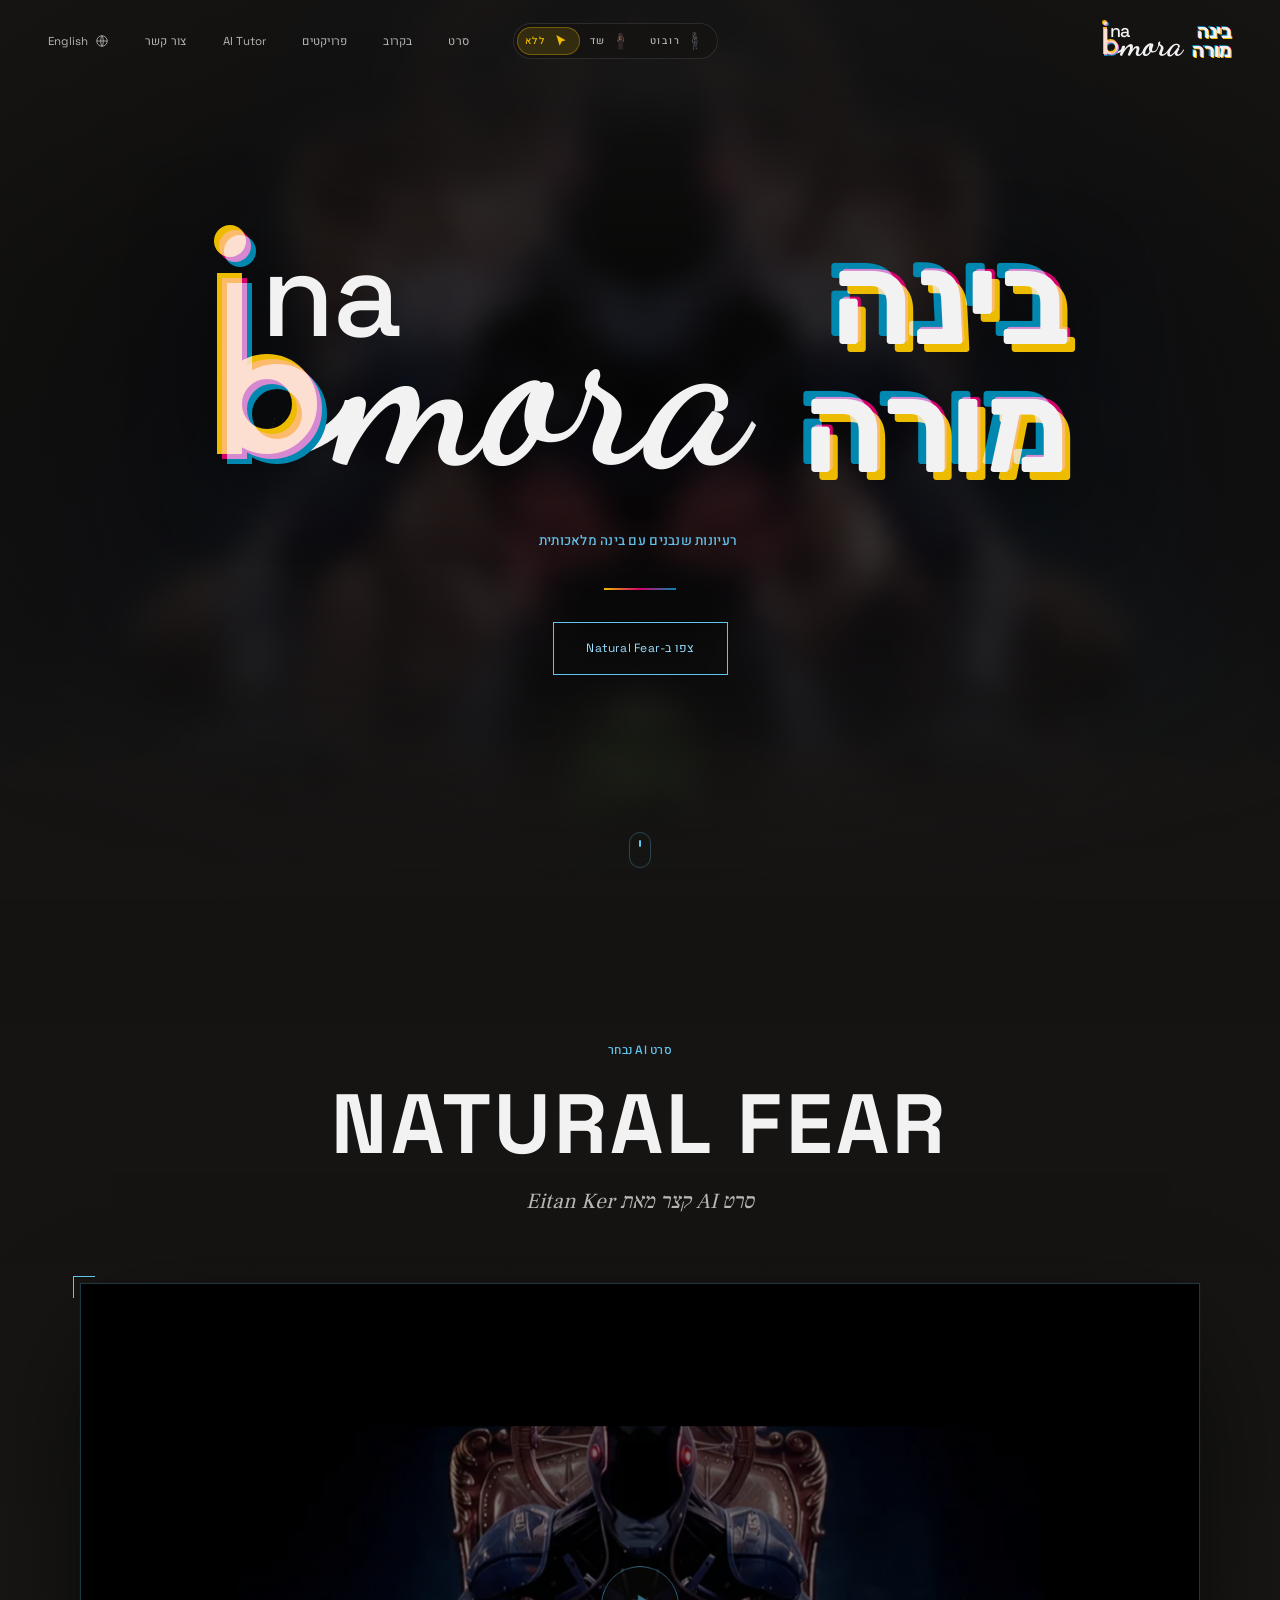
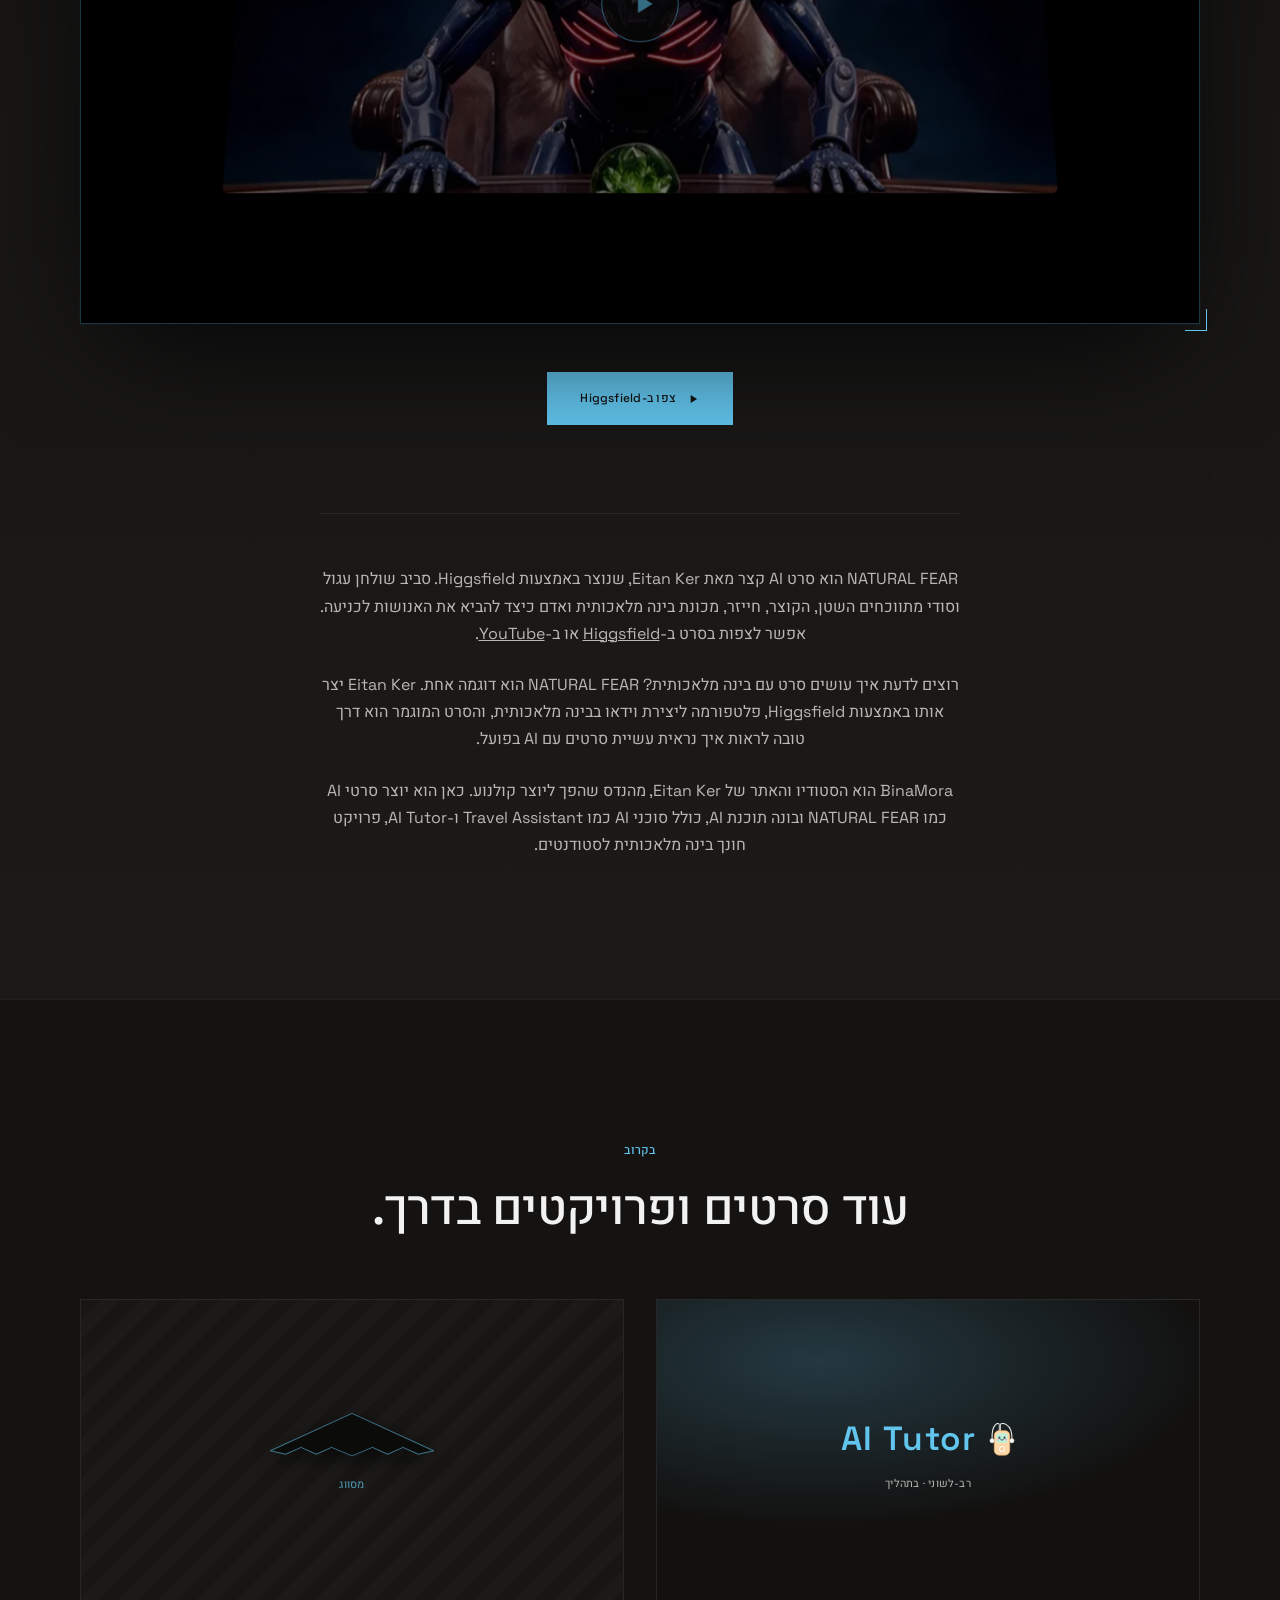
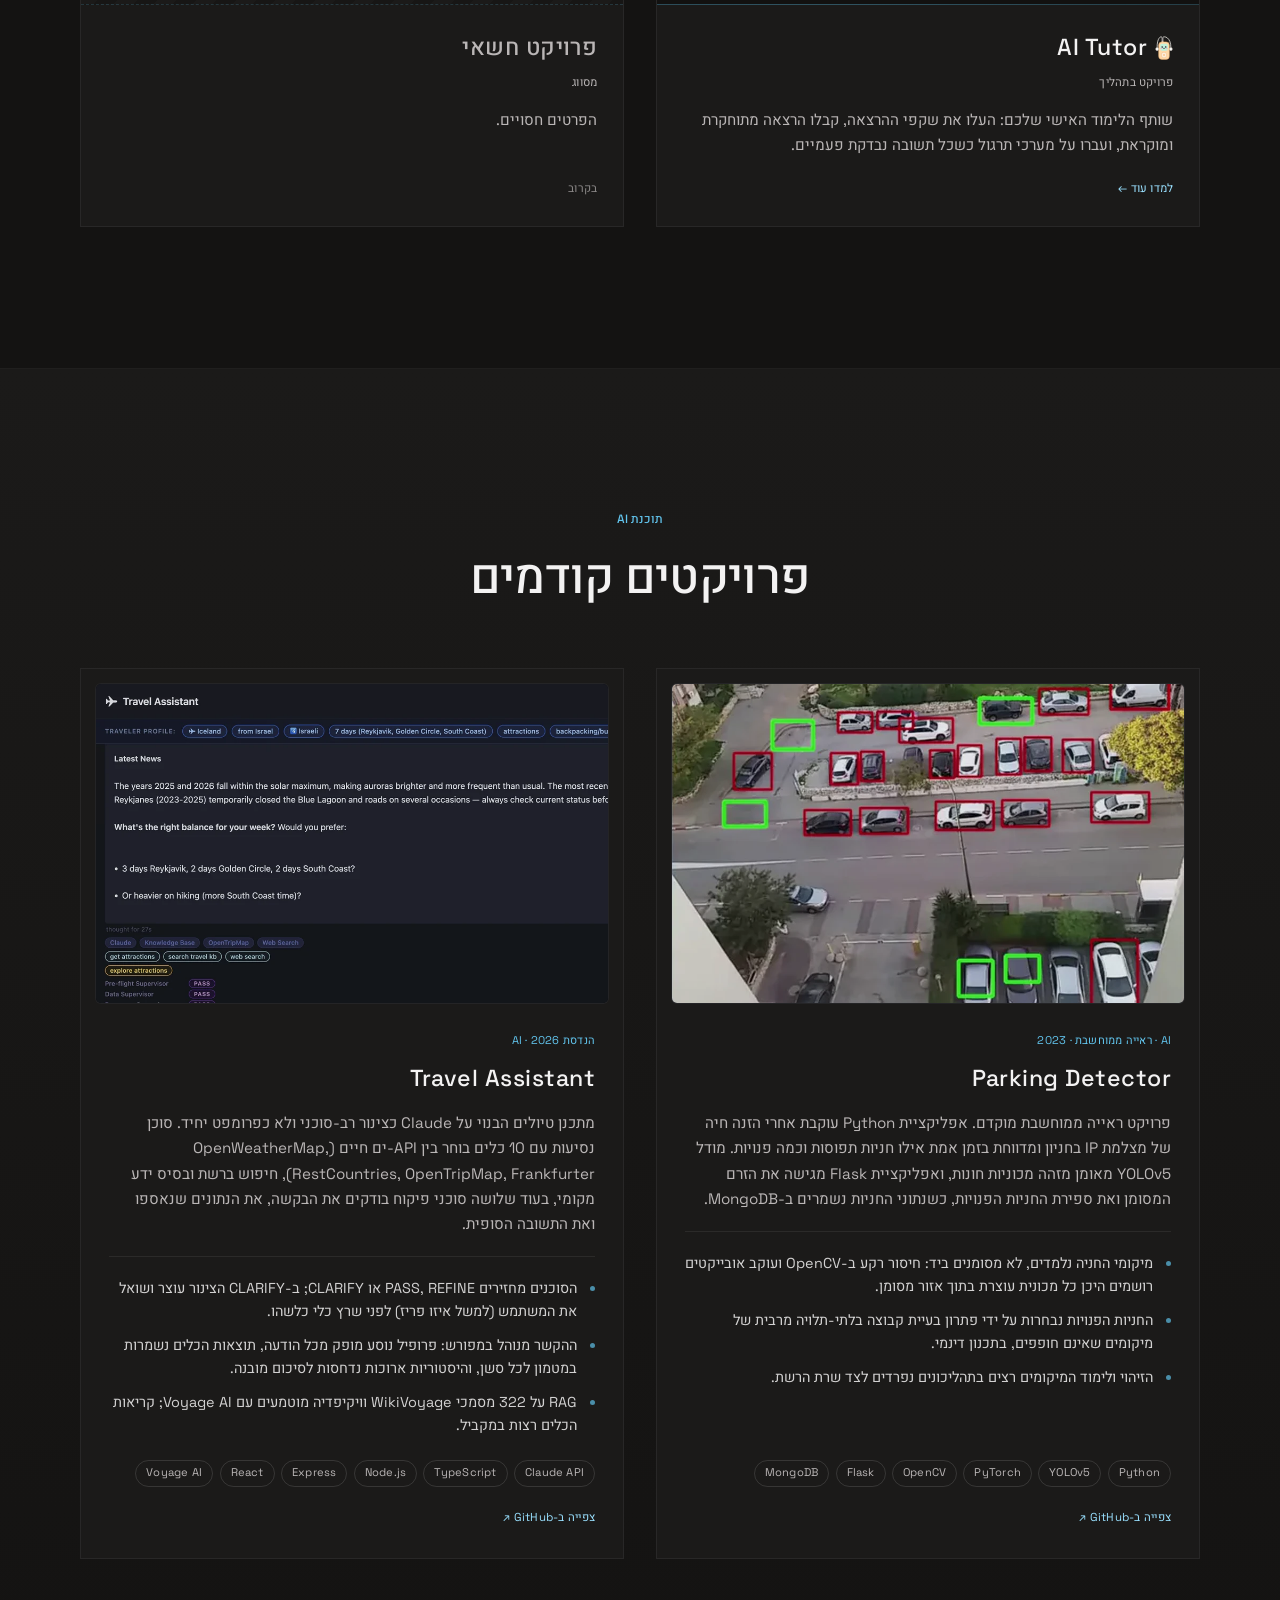
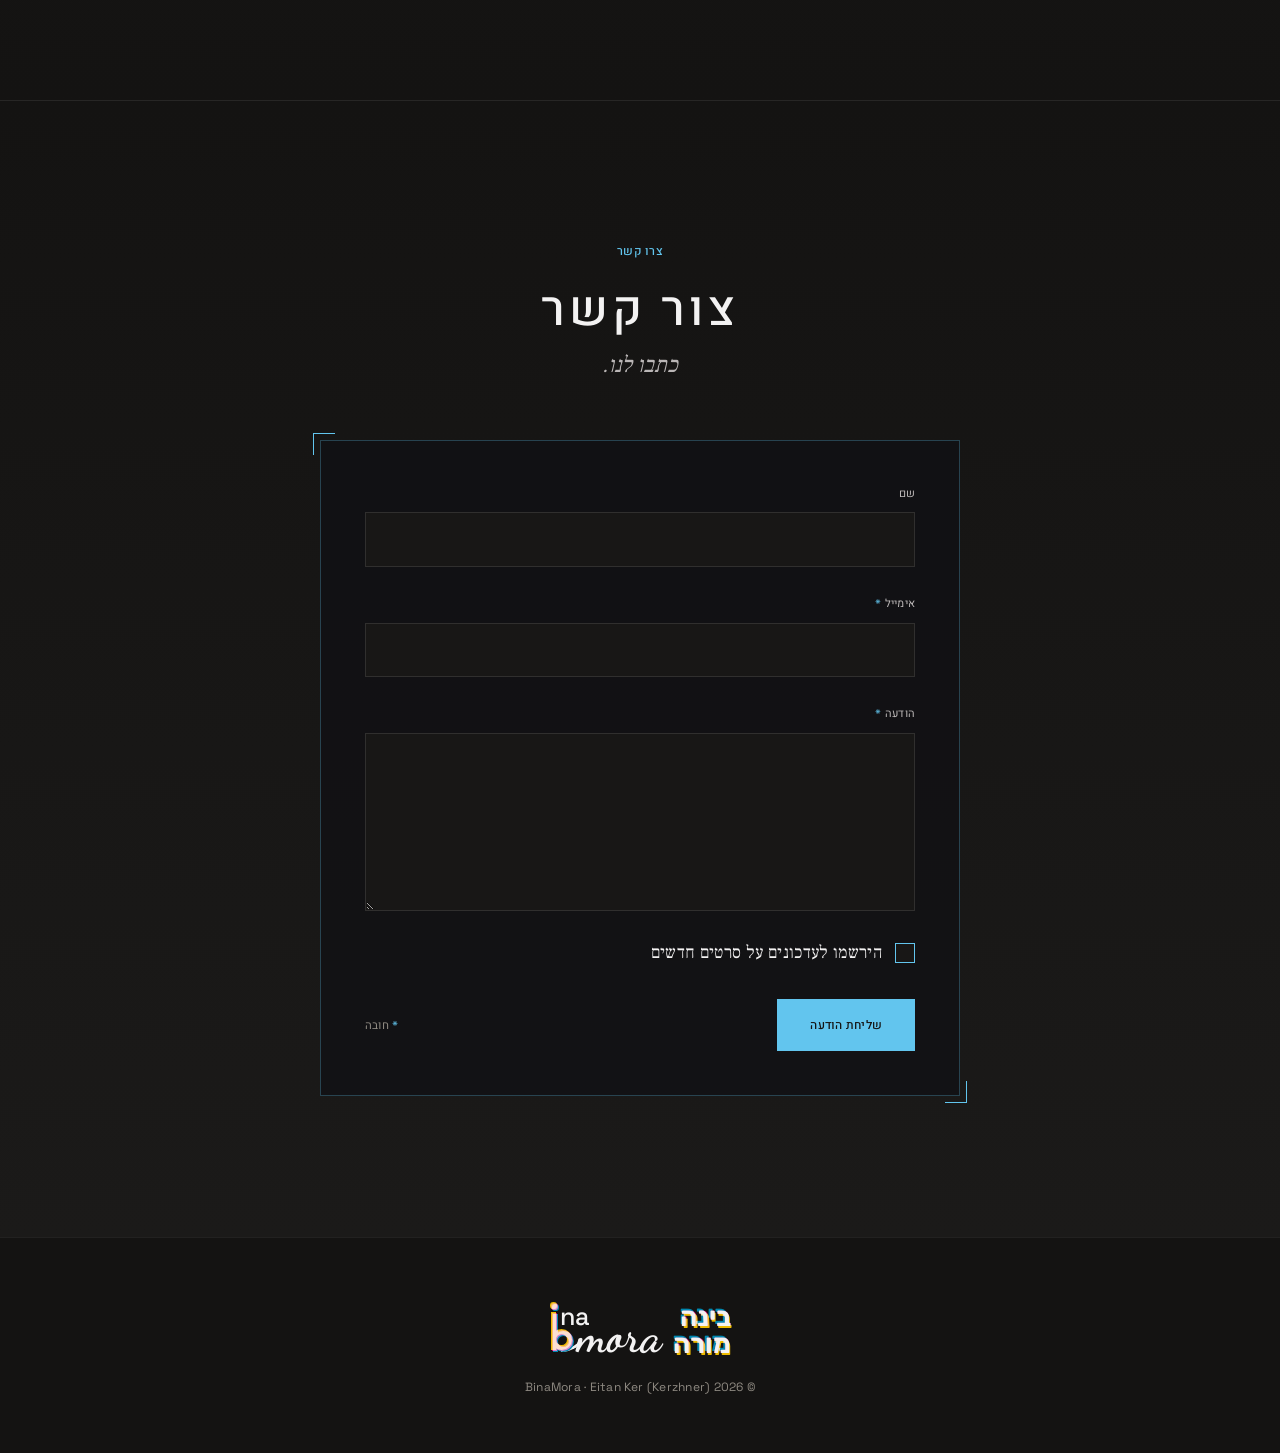
==== he/index.html @ e1a24198 "Replace background robot model (new GLB + poster), bump cache-bust" ====
<!DOCTYPE html>
<html lang="he" dir="rtl">
<head>
  <meta charset="utf-8">
  <meta name="viewport" content="width=device-width, initial-scale=1">
  <title>BinaMora | רעיונות שנבנים עם בינה מלאכותית</title>
  <meta name="description" content="BinaMora מאת Eitan Ker: סרטי בינה מלאכותית ותוכנה. צפו ב-NATURAL FEAR, סרט AI קצר, וגלו את AI Tutor ופרויקטים נוספים.">
  <meta name="author" content="Eitan Ker">
  <meta name="theme-color" content="#141312">
  <link rel="canonical" href="https://binamora.com/he/">
  <link rel="alternate" hreflang="en" href="https://binamora.com/">
  <link rel="alternate" hreflang="he" href="https://binamora.com/he/">
  <link rel="alternate" hreflang="x-default" href="https://binamora.com/">
  <link rel="icon" href="/favicon.ico" sizes="48x48">
  <link rel="icon" type="image/png" sizes="48x48" href="/assets/icons/favicon-48.png">
  <link rel="icon" type="image/png" sizes="96x96" href="/assets/icons/favicon-96.png">
  <link rel="icon" type="image/png" sizes="192x192" href="/assets/icons/favicon-192.png">
  <link rel="icon" type="image/svg+xml" href="/favicon.svg">
  <link rel="apple-touch-icon" sizes="180x180" href="/apple-touch-icon.png">

  <!-- Open Graph / social -->
  <meta property="og:type" content="website">
  <meta property="og:site_name" content="BinaMora">
  <meta property="og:title" content="BinaMora | רעיונות שנבנים עם בינה מלאכותית">
  <meta property="og:description" content="BinaMora מאת Eitan Ker: סרטי בינה מלאכותית ותוכנה. צפו ב-NATURAL FEAR, סרט AI קצר, וגלו את AI Tutor ופרויקטים נוספים.">
  <meta property="og:url" content="https://binamora.com/he/">
  <meta property="og:locale" content="he_IL">
  <meta property="og:locale:alternate" content="en_US">
  <meta property="og:image" content="https://binamora.com/assets/og-natural-fear.jpg">
  <meta property="og:image:secure_url" content="https://binamora.com/assets/og-natural-fear.jpg">
  <meta property="og:image:type" content="image/jpeg">
  <meta property="og:image:width" content="1200">
  <meta property="og:image:height" content="630">
  <meta property="og:image:alt" content="פריים מתוך NATURAL FEAR, סרט AI קצר מאת Eitan Ker">
  <meta name="twitter:card" content="summary_large_image">
  <meta name="twitter:title" content="BinaMora | רעיונות שנבנים עם בינה מלאכותית">
  <meta name="twitter:description" content="BinaMora מאת Eitan Ker: סרטי בינה מלאכותית ותוכנה. צפו ב-NATURAL FEAR, סרט AI קצר, וגלו את AI Tutor ופרויקטים נוספים.">
  <meta name="twitter:image" content="https://binamora.com/assets/og-natural-fear.jpg">
  <meta name="twitter:image:alt" content="פריים מתוך NATURAL FEAR, סרט AI קצר מאת Eitan Ker">

  <script type="application/ld+json">
{
  "@context": "https://schema.org",
  "@graph": [
    {
      "@type": "Person",
      "@id": "https://binamora.com/#eitan-ker",
      "name": "Eitan Ker",
      "alternateName": "Eitan Kerzhner",
      "url": "https://binamora.com/",
      "jobTitle": "Filmmaker",
      "sameAs": ["https://www.youtube.com/@eitankerzhner1097"]
    },
    {
      "@type": "WebSite",
      "@id": "https://binamora.com/#website-he",
      "name": "BinaMora",
      "url": "https://binamora.com/he/",
      "author": { "@id": "https://binamora.com/#eitan-ker" },
      "publisher": { "@id": "https://binamora.com/#org" },
      "description": "BinaMora מאת Eitan Ker: סרטי בינה מלאכותית ותוכנה. צפו ב-NATURAL FEAR, סרט AI קצר, וגלו את AI Tutor ופרויקטים נוספים.",
      "inLanguage": "he"
    },
    {
      "@type": "Organization",
      "@id": "https://binamora.com/#org",
      "name": "BinaMora",
      "url": "https://binamora.com/",
      "logo": { "@type": "ImageObject", "url": "https://binamora.com/icon-512.png", "width": 512, "height": 512 },
      "founder": { "@id": "https://binamora.com/#eitan-ker" },
      "slogan": "רעיונות שנבנים עם בינה מלאכותית"
    },
    {
      "@type": "Movie",
      "@id": "https://binamora.com/#natural-fear",
      "name": "NATURAL FEAR",
      "description": "סביב שולחן עגול וסודי מתווכחים השטן, הקוצר, חייזר, מכונת בינה מלאכותית ואדם — כיצד להביא את האנושות לכניעה.",
      "url": "https://binamora.com/he/#film",
      "image": ["https://binamora.com/assets/og-natural-fear.jpg", "https://binamora.com/assets/natural-fear-alien.webp"],
      "director": { "@id": "https://binamora.com/#eitan-ker" },
      "sameAs": ["https://www.youtube.com/watch?v=sox4ZaUPzsg"],
      "inLanguage": "he"
    }
  ]
}
  </script>

  <link rel="preconnect" href="https://fonts.googleapis.com">
  <link rel="preconnect" href="https://fonts.gstatic.com" crossorigin>
  <link href="https://fonts.googleapis.com/css2?family=Space+Grotesk:wght@400;500;700&family=Source+Serif+4:ital,wght@1,400&family=Heebo:wght@400;500;700&family=Frank+Ruhl+Libre:wght@400;500&family=Rubik:wght@500;600;700&display=swap" rel="stylesheet">
  <!-- Logo script face, subset to the four letters it draws -->
  <link href="https://fonts.googleapis.com/css2?family=Dancing+Script:wght@700&text=mora&display=block" rel="stylesheet">
  <link rel="stylesheet" href="../styles.css">
  <link rel="stylesheet" href="../assets/bg/bg.css">
</head>
<body>
  <a class="skip" href="#film">דלג לסרט</a>

  <header class="nav" id="nav">
    <!-- BinaMora logo kept as-is, with the Hebrew בינה-מורה set beside it in the same CMY treatment. -->
    <a class="nav__brand" href="/he/" aria-label="BinaMora — בינה-מורה, לעמוד הבית"><span class="bm-lockup bm-lockup--nav"><span class="bm-logo bm-logo--nav"><span class="bm-logo__mark" aria-hidden="true" style="display:inline-flex;align-items:baseline;font-family:'Space Grotesk',sans-serif;line-height:1;font-size:calc(var(--bm)*100);color:#f3f2f2"><span style="position:relative;z-index:1;flex:none;width:calc(var(--bm)*50);height:calc(var(--bm)*114.4);margin-right:calc(var(--bm)*7)"><span style="position:absolute;left:calc(var(--bm)*-2.5);bottom:calc(var(--bm)*2.5);width:calc(var(--bm)*50);height:calc(var(--bm)*90.4);mix-blend-mode:screen"><span style="position:absolute;left:0;bottom:0;width:calc(var(--bm)*12.5);height:calc(var(--bm)*90.4);background:#edbb00"></span><span style="position:absolute;left:0;bottom:0;width:calc(var(--bm)*50);height:calc(var(--bm)*50);border:calc(var(--bm)*12.5) solid #edbb00;border-radius:50%;box-sizing:border-box;background:transparent"></span></span><span style="position:absolute;left:0;bottom:0;width:calc(var(--bm)*50);height:calc(var(--bm)*90.4);mix-blend-mode:screen"><span style="position:absolute;left:0;bottom:0;width:calc(var(--bm)*12.5);height:calc(var(--bm)*90.4);background:#d6006c"></span><span style="position:absolute;left:0;bottom:0;width:calc(var(--bm)*50);height:calc(var(--bm)*50);border:calc(var(--bm)*12.5) solid #d6006c;border-radius:50%;box-sizing:border-box;background:transparent"></span></span><span style="position:absolute;left:calc(var(--bm)*2.5);bottom:calc(var(--bm)*-2.5);width:calc(var(--bm)*50);height:calc(var(--bm)*90.4);mix-blend-mode:screen"><span style="position:absolute;left:0;bottom:0;width:calc(var(--bm)*12.5);height:calc(var(--bm)*90.4);background:#0088b0"></span><span style="position:absolute;left:0;bottom:0;width:calc(var(--bm)*50);height:calc(var(--bm)*50);border:calc(var(--bm)*12.5) solid #0088b0;border-radius:50%;box-sizing:border-box;background:transparent"></span></span><span style="position:absolute;left:calc(var(--bm)*19.5);bottom:calc(var(--bm)*51.76);font-size:calc(var(--bm)*60);font-weight:500;letter-spacing:-0.02em;line-height:1">na</span><span style="position:absolute;left:calc(var(--bm)*-4.25);bottom:calc(var(--bm)*100.9);width:calc(var(--bm)*16);height:calc(var(--bm)*16);border-radius:50%;background:#edbb00;mix-blend-mode:screen"></span><span style="position:absolute;left:calc(var(--bm)*-1.75);bottom:calc(var(--bm)*98.4);width:calc(var(--bm)*16);height:calc(var(--bm)*16);border-radius:50%;background:#d6006c;mix-blend-mode:screen"></span><span style="position:absolute;left:calc(var(--bm)*0.75);bottom:calc(var(--bm)*95.9);width:calc(var(--bm)*16);height:calc(var(--bm)*16);border-radius:50%;background:#0088b0;mix-blend-mode:screen"></span></span><span style="position:relative;display:inline-block;flex:none;width:0;height:calc(var(--bm)*50);z-index:0"><span style="position:absolute;left:calc(var(--bm)*-36);bottom:calc(var(--bm)*-0.4);width:calc(var(--bm)*42);height:calc(var(--bm)*30);border-bottom:calc(var(--bm)*9.375) solid #f3f2f2;border-right:calc(var(--bm)*9.375) solid #f3f2f2;border-radius:0 0 calc(var(--bm)*42) 0 / 0 0 calc(var(--bm)*30) 0;box-sizing:border-box;transform:skewX(-14deg);transform-origin:bottom left"></span></span><span style="font-family:'Dancing Script', cursive;font-size:calc(var(--bm)*110);font-weight:700;line-height:1;color:#f3f2f2;margin-left:calc(var(--bm)*2);position:relative;z-index:0;letter-spacing:0">mora</span></span></span><span class="bm-he" aria-hidden="true" lang="he"><span class="bm-he__y">בינה<br>מורה</span><span class="bm-he__m">בינה<br>מורה</span><span class="bm-he__c">בינה<br>מורה</span><span class="bm-he__w">בינה<br>מורה</span></span></span></a>
    <nav class="nav__links" aria-label="ראשי">
      <a href="#film">סרט</a>
      <a href="#coming-soon">בקרוב</a>
      <a href="#projects">פרויקטים</a>
      <a href="tutor/">AI Tutor</a>
      <a href="#contact">צור קשר</a>
      <a class="lang-switch" href="/" hreflang="en" lang="en" aria-label="Switch to English"><svg class="lang-switch__globe" viewBox="0 0 24 24" aria-hidden="true"><circle cx="12" cy="12" r="9"/><path d="M3 12h18M12 3c3 3.5 3 14.5 0 18M12 3c-3 3.5-3 14.5 0 18"/></svg>English</a>
    </nav>
  </header>

  <main id="top">
    <!-- ============ HERO ============ -->
    <section class="hero">
      <div class="hero__bg" aria-hidden="true"></div>
      <div class="hero__vignette" aria-hidden="true"></div>
      <div class="grain" aria-hidden="true"></div>
      <div class="hero__content">
        <h1 class="wordmark reveal"><span class="visually-hidden">BinaMora — בינה-מורה | סרטי בינה מלאכותית ותוכנה מאת Eitan Ker</span><span class="bm-lockup bm-lockup--hero"><span class="bm-logo bm-logo--hero"><span class="bm-logo__mark" aria-hidden="true" style="display:inline-flex;align-items:baseline;font-family:'Space Grotesk',sans-serif;line-height:1;font-size:calc(var(--bm)*100);color:#f3f2f2"><span style="position:relative;z-index:1;flex:none;width:calc(var(--bm)*50);height:calc(var(--bm)*114.4);margin-right:calc(var(--bm)*7)"><span style="position:absolute;left:calc(var(--bm)*-2.5);bottom:calc(var(--bm)*2.5);width:calc(var(--bm)*50);height:calc(var(--bm)*90.4);mix-blend-mode:screen"><span style="position:absolute;left:0;bottom:0;width:calc(var(--bm)*12.5);height:calc(var(--bm)*90.4);background:#edbb00"></span><span style="position:absolute;left:0;bottom:0;width:calc(var(--bm)*50);height:calc(var(--bm)*50);border:calc(var(--bm)*12.5) solid #edbb00;border-radius:50%;box-sizing:border-box;background:transparent"></span></span><span style="position:absolute;left:0;bottom:0;width:calc(var(--bm)*50);height:calc(var(--bm)*90.4);mix-blend-mode:screen"><span style="position:absolute;left:0;bottom:0;width:calc(var(--bm)*12.5);height:calc(var(--bm)*90.4);background:#d6006c"></span><span style="position:absolute;left:0;bottom:0;width:calc(var(--bm)*50);height:calc(var(--bm)*50);border:calc(var(--bm)*12.5) solid #d6006c;border-radius:50%;box-sizing:border-box;background:transparent"></span></span><span style="position:absolute;left:calc(var(--bm)*2.5);bottom:calc(var(--bm)*-2.5);width:calc(var(--bm)*50);height:calc(var(--bm)*90.4);mix-blend-mode:screen"><span style="position:absolute;left:0;bottom:0;width:calc(var(--bm)*12.5);height:calc(var(--bm)*90.4);background:#0088b0"></span><span style="position:absolute;left:0;bottom:0;width:calc(var(--bm)*50);height:calc(var(--bm)*50);border:calc(var(--bm)*12.5) solid #0088b0;border-radius:50%;box-sizing:border-box;background:transparent"></span></span><span style="position:absolute;left:calc(var(--bm)*19.5);bottom:calc(var(--bm)*51.76);font-size:calc(var(--bm)*60);font-weight:500;letter-spacing:-0.02em;line-height:1">na</span><span style="position:absolute;left:calc(var(--bm)*-4.25);bottom:calc(var(--bm)*100.9);width:calc(var(--bm)*16);height:calc(var(--bm)*16);border-radius:50%;background:#edbb00;mix-blend-mode:screen"></span><span style="position:absolute;left:calc(var(--bm)*-1.75);bottom:calc(var(--bm)*98.4);width:calc(var(--bm)*16);height:calc(var(--bm)*16);border-radius:50%;background:#d6006c;mix-blend-mode:screen"></span><span style="position:absolute;left:calc(var(--bm)*0.75);bottom:calc(var(--bm)*95.9);width:calc(var(--bm)*16);height:calc(var(--bm)*16);border-radius:50%;background:#0088b0;mix-blend-mode:screen"></span></span><span style="position:relative;display:inline-block;flex:none;width:0;height:calc(var(--bm)*50);z-index:0"><span style="position:absolute;left:calc(var(--bm)*-36);bottom:calc(var(--bm)*-0.4);width:calc(var(--bm)*42);height:calc(var(--bm)*30);border-bottom:calc(var(--bm)*9.375) solid #f3f2f2;border-right:calc(var(--bm)*9.375) solid #f3f2f2;border-radius:0 0 calc(var(--bm)*42) 0 / 0 0 calc(var(--bm)*30) 0;box-sizing:border-box;transform:skewX(-14deg);transform-origin:bottom left"></span></span><span style="font-family:'Dancing Script', cursive;font-size:calc(var(--bm)*110);font-weight:700;line-height:1;color:#f3f2f2;margin-left:calc(var(--bm)*2);position:relative;z-index:0;letter-spacing:0">mora</span></span></span><span class="bm-he" aria-hidden="true" lang="he"><span class="bm-he__y">בינה<br>מורה</span><span class="bm-he__m">בינה<br>מורה</span><span class="bm-he__c">בינה<br>מורה</span><span class="bm-he__w">בינה<br>מורה</span></span></span></h1>
        <p class="eyebrow hero__tagline reveal">רעיונות שנבנים עם בינה מלאכותית</p>
        <div class="rule reveal" aria-hidden="true"></div>
        <a class="btn btn--ghost reveal" href="#film">צפו ב-Natural Fear</a>
      </div>
      <a class="scroll-cue" href="#film" aria-label="גלול לסרט הנבחר"><span></span></a>
    </section>

    <!-- ============ FEATURED FILM ============ -->
    <section class="section film" id="film">
      <div class="container">
        <p class="eyebrow reveal">סרט AI נבחר</p>
        <h2 class="film__title reveal">NATURAL FEAR</h2>
        <p class="film__meta reveal">סרט AI קצר מאת Eitan Ker</p>

        <div class="video reveal">
          <a class="video__frame video__poster" href="https://higgsfield.ai/@heytank/projects/natural-fear" target="_blank" rel="noopener" aria-label="צפו ב-NATURAL FEAR ב-Higgsfield">
            <img src="../assets/natural-fear-alien.webp" alt="פריים מתוך NATURAL FEAR, סרט קצר מאת Eitan Ker" width="1133" height="638" loading="lazy">
            <span class="video__play" aria-hidden="true"><svg viewBox="0 0 24 24"><path d="M8 5v14l11-7z"/></svg></span>
          </a>
        </div>
        <div class="film__actions reveal">
          <a class="btn btn--solid" href="https://higgsfield.ai/@heytank/projects/natural-fear" target="_blank" rel="noopener">
            <svg viewBox="0 0 24 24" aria-hidden="true"><path d="M8 5v14l11-7z"/></svg>
            צפו ב-Higgsfield
          </a>
        </div>

        <div class="container film__actions contact__inner">
          <p class="project__desc reveal">NATURAL FEAR הוא סרט AI קצר מאת Eitan Ker, שנוצר באמצעות Higgsfield. סביב שולחן עגול וסודי מתווכחים השטן, הקוצר, חייזר, מכונת בינה מלאכותית ואדם כיצד להביא את האנושות לכניעה. אפשר לצפות בסרט ב-<a href="https://higgsfield.ai/@heytank/projects/natural-fear" target="_blank" rel="noopener">Higgsfield</a> או ב-<a href="https://www.youtube.com/watch?v=sox4ZaUPzsg" target="_blank" rel="noopener">YouTube</a>.</p>
          <p class="project__desc reveal">רוצים לדעת איך עושים סרט עם בינה מלאכותית? NATURAL FEAR הוא דוגמה אחת. Eitan Ker יצר אותו באמצעות Higgsfield, פלטפורמה ליצירת וידאו בבינה מלאכותית, והסרט המוגמר הוא דרך טובה לראות איך נראית עשיית סרטים עם AI בפועל.</p>
          <p class="project__desc reveal">BinaMora הוא הסטודיו והאתר של Eitan Ker, מהנדס שהפך ליוצר קולנוע. כאן הוא יוצר סרטי AI כמו NATURAL FEAR ובונה תוכנת AI, כולל סוכני AI כמו Travel Assistant ו-AI Tutor, פרויקט חונך בינה מלאכותית לסטודנטים.</p>
        </div>
      </div>
    </section>


    <!-- ============ COMING SOON / FILMS GRID ============ -->
    <section class="section soon" id="coming-soon">
      <div class="container">
        <p class="eyebrow reveal">בקרוב</p>
        <h2 class="section__title reveal">עוד סרטים ופרויקטים בדרך.</h2>

        <div class="films-grid">


          <!-- Project card: AI TUTOR -->
          <article class="card card--project reveal">
            <a class="card__link" href="tutor/">
              <div class="card__media"><span class="card__mark card__mark--icon"><img class="card__icon" src="../assets/icons/ai-tutor-bot.svg" alt="" aria-hidden="true" width="15" height="20"><span>AI Tutor</span></span><span class="card__tag">רב-לשוני · בתהליך</span></div>
              <div class="card__body">
                <h3 class="card__title card__title--icon"><img class="card__icon" src="../assets/icons/ai-tutor-bot.svg" alt="" aria-hidden="true" width="15" height="20"><span>AI Tutor</span></h3>
                <p class="card__line">פרויקט בתהליך</p>
                <p class="card__desc">שותף הלימוד האישי שלכם: העלו את שקפי ההרצאה, קבלו הרצאה מתוחקרת ומוקראת, ועברו על מערכי תרגול כשכל תשובה נבדקת פעמיים.</p>
                <span class="card__cta">למדו עוד <span aria-hidden="true">&larr;</span></span>
              </div>
            </a>
          </article>

          <!-- Placeholder card: STEALTH PROJECT -->
          <article class="card card--placeholder card--stealth reveal">
            <div class="card__media">
              <svg class="card__stealth" viewBox="0 0 200 60" aria-hidden="true"><path d="M100 4 L196 48 L178 52 L160 44 L142 52 L124 44 L100 54 L76 44 L58 52 L40 44 L22 52 L4 48 Z"/></svg>
              <span>מסווג</span>
            </div>
            <div class="card__body">
              <h3 class="card__title">פרויקט חשאי</h3>
              <p class="card__line">מסווג</p>
              <p class="card__desc">הפרטים חסויים.</p>
              <p class="card__foot">בקרוב</p>
            </div>
          </article>

        </div>
      </div>
    </section>

    <!-- ============ EARLIER PROJECTS ============ -->
    <section class="section projects" id="projects" aria-labelledby="projects-title">
      <div class="container">
        <p class="eyebrow reveal">תוכנת AI</p>
        <h2 class="section__title reveal" id="projects-title">פרויקטים קודמים</h2>

        <div class="projects-grid">

          <!-- Project: PARKING DETECTOR -->
          <article class="card project reveal">
            <a class="card__link" href="https://github.com/eitan-ker/Parking-Detector" target="_blank" rel="noopener">
              <div class="project__media project__media--parking">
                <img src="../assets/projects/parking-detector-feed.webp" alt="הזנת מצלמת Parking Detector: חניות תפוסות מוקפות באדום ע״י מודל YOLOv5, חניות פנויות מוקפות בירוק" width="960" height="600" loading="lazy">
              </div>
              <div class="card__body project__body">
                <p class="project__tag">AI · ראייה ממוחשבת · 2023</p>
                <h3 class="card__title">Parking Detector</h3>
                <p class="project__desc">פרויקט ראייה ממוחשבת מוקדם. אפליקציית Python עוקבת אחרי הזנה חיה של מצלמת IP בחניון ומדווחת בזמן אמת אילו חניות תפוסות וכמה פנויות. מודל YOLOv5 מאומן מזהה מכוניות חונות, ואפליקציית Flask מגישה את הזרם המסומן ואת ספירת החניות הפנויות, כשנתוני החניות נשמרים ב-MongoDB.</p>
                <ul class="project__points">
                  <li>מיקומי החניה נלמדים, לא מסומנים ביד: חיסור רקע ב-OpenCV ועוקב אובייקטים רושמים היכן כל מכונית עוצרת בתוך אזור מסומן.</li>
                  <li>החניות הפנויות נבחרות על ידי פתרון בעיית קבוצה בלתי-תלויה מרבית של מיקומים שאינם חופפים, בתכנון דינמי.</li>
                  <li>הזיהוי ולימוד המיקומים רצים בתהליכונים נפרדים לצד שרת הרשת.</li>
                </ul>
                <ul class="project__chips" aria-label="מחסנית טכנולוגית">
                  <li>Python</li><li>YOLOv5</li><li>PyTorch</li><li>OpenCV</li><li>Flask</li><li>MongoDB</li>
                </ul>
                <span class="project__cta">צפייה ב-GitHub <span aria-hidden="true">↗</span></span>
              </div>
            </a>
          </article>

          <!-- Project: TRAVEL ASSISTANT -->
          <article class="card project reveal">
            <a class="card__link" href="https://github.com/eitan-ker/travel-assistant" target="_blank" rel="noopener">
              <div class="project__media project__media--travel">
                <img src="../assets/projects/travel-assistant.webp" alt="ממשק הצ׳אט של Travel Assistant: פרופיל נוסע, תשובה על טיול לאיסלנד, תגיות מקור ותגי PASS של סוכני הפיקוח" width="1200" height="600" loading="lazy">
              </div>
              <div class="card__body project__body">
                <p class="project__tag">הנדסת AI · 2026</p>
                <h3 class="card__title">Travel Assistant</h3>
                <p class="project__desc">מתכנן טיולים הבנוי על Claude כצינור רב-סוכני ולא כפרומפט יחיד. סוכן נסיעות עם 10 כלים בוחר בין API-ים חיים (OpenWeatherMap, RestCountries, OpenTripMap, Frankfurter), חיפוש ברשת ובסיס ידע מקומי, בעוד שלושה סוכני פיקוח בודקים את הבקשה, את הנתונים שנאספו ואת התשובה הסופית.</p>
                <ul class="project__points">
                  <li>הסוכנים מחזירים PASS, REFINE או CLARIFY; ב-CLARIFY הצינור עוצר ושואל את המשתמש (למשל איזו פריז) לפני שרץ כלי כלשהו.</li>
                  <li>ההקשר מנוהל במפורש: פרופיל נוסע מופק מכל הודעה, תוצאות הכלים נשמרות במטמון לכל סשן, והיסטוריות ארוכות נדחסות לסיכום מובנה.</li>
                  <li>RAG על 322 מסמכי WikiVoyage וויקיפדיה מוטמעים עם Voyage AI; קריאות הכלים רצות במקביל.</li>
                </ul>
                <ul class="project__chips" aria-label="מחסנית טכנולוגית">
                  <li>Claude API</li><li>TypeScript</li><li>Node.js</li><li>Express</li><li>React</li><li>Voyage AI</li>
                </ul>
                <span class="project__cta">צפייה ב-GitHub <span aria-hidden="true">↗</span></span>
              </div>
            </a>
          </article>

        </div>
      </div>
    </section>

    <!-- ============ CONTACT ============ -->
    <section class="section contact" id="contact" aria-labelledby="contact-title">
      <div class="container contact__inner">
        <p class="eyebrow reveal">צרו קשר</p>
        <h2 class="section__title contact__title reveal" id="contact-title">צור קשר</h2>
        <p class="contact__lede reveal">כתבו לנו.</p>

        <form class="contact-form reveal" id="contact-form"
              action="https://formsubmit.co/eizzker@gmail.com" method="POST"
              data-ajax="https://formsubmit.co/ajax/eizzker@gmail.com" novalidate>
          <input type="hidden" name="_subject" value="[BINAMORA] - New message from binamora.com (he)">
          <input type="hidden" name="_template" value="table">
          <input type="hidden" name="_captcha" value="false">
          <div class="contact-form__hp" aria-hidden="true">
            <label for="cf-honey">השאירו שדה זה ריק</label>
            <input type="text" id="cf-honey" name="_honey" tabindex="-1" autocomplete="off">
          </div>

          <div class="field">
            <label for="cf-name">שם</label>
            <input type="text" id="cf-name" name="name" autocomplete="name" maxlength="120">
          </div>

          <div class="field">
            <label for="cf-email">אימייל <span class="req" aria-hidden="true">*</span></label>
            <input type="email" id="cf-email" name="email" autocomplete="email" required aria-required="true" aria-describedby="cf-email-err">
            <p class="field__error" id="cf-email-err" hidden></p>
          </div>

          <div class="field">
            <label for="cf-message">הודעה <span class="req" aria-hidden="true">*</span></label>
            <textarea id="cf-message" name="message" rows="6" required aria-required="true" aria-describedby="cf-message-err"></textarea>
            <p class="field__error" id="cf-message-err" hidden></p>
          </div>

          <div class="field field--check">
            <input type="checkbox" id="cf-updates" name="Updates signup" value="Yes">
            <label for="cf-updates">הירשמו לעדכונים על סרטים חדשים</label>
          </div>

          <div class="contact-form__actions">
            <button type="submit" class="btn btn--solid contact-form__submit">שליחת הודעה</button>
            <p class="contact-form__note"><span aria-hidden="true">*</span> חובה</p>
          </div>

          <p class="contact-form__status" id="cf-status" role="status" aria-live="polite" tabindex="-1" hidden></p>
        </form>
      </div>
    </section>
  </main>

  <footer class="footer">
    <div class="footer__brand"><span class="visually-hidden">BinaMora — בינה-מורה</span><span class="bm-lockup bm-lockup--footer"><span class="bm-logo bm-logo--footer"><span class="bm-logo__mark" aria-hidden="true" style="display:inline-flex;align-items:baseline;font-family:'Space Grotesk',sans-serif;line-height:1;font-size:calc(var(--bm)*100);color:#f3f2f2"><span style="position:relative;z-index:1;flex:none;width:calc(var(--bm)*50);height:calc(var(--bm)*114.4);margin-right:calc(var(--bm)*7)"><span style="position:absolute;left:calc(var(--bm)*-2.5);bottom:calc(var(--bm)*2.5);width:calc(var(--bm)*50);height:calc(var(--bm)*90.4);mix-blend-mode:screen"><span style="position:absolute;left:0;bottom:0;width:calc(var(--bm)*12.5);height:calc(var(--bm)*90.4);background:#edbb00"></span><span style="position:absolute;left:0;bottom:0;width:calc(var(--bm)*50);height:calc(var(--bm)*50);border:calc(var(--bm)*12.5) solid #edbb00;border-radius:50%;box-sizing:border-box;background:transparent"></span></span><span style="position:absolute;left:0;bottom:0;width:calc(var(--bm)*50);height:calc(var(--bm)*90.4);mix-blend-mode:screen"><span style="position:absolute;left:0;bottom:0;width:calc(var(--bm)*12.5);height:calc(var(--bm)*90.4);background:#d6006c"></span><span style="position:absolute;left:0;bottom:0;width:calc(var(--bm)*50);height:calc(var(--bm)*50);border:calc(var(--bm)*12.5) solid #d6006c;border-radius:50%;box-sizing:border-box;background:transparent"></span></span><span style="position:absolute;left:calc(var(--bm)*2.5);bottom:calc(var(--bm)*-2.5);width:calc(var(--bm)*50);height:calc(var(--bm)*90.4);mix-blend-mode:screen"><span style="position:absolute;left:0;bottom:0;width:calc(var(--bm)*12.5);height:calc(var(--bm)*90.4);background:#0088b0"></span><span style="position:absolute;left:0;bottom:0;width:calc(var(--bm)*50);height:calc(var(--bm)*50);border:calc(var(--bm)*12.5) solid #0088b0;border-radius:50%;box-sizing:border-box;background:transparent"></span></span><span style="position:absolute;left:calc(var(--bm)*19.5);bottom:calc(var(--bm)*51.76);font-size:calc(var(--bm)*60);font-weight:500;letter-spacing:-0.02em;line-height:1">na</span><span style="position:absolute;left:calc(var(--bm)*-4.25);bottom:calc(var(--bm)*100.9);width:calc(var(--bm)*16);height:calc(var(--bm)*16);border-radius:50%;background:#edbb00;mix-blend-mode:screen"></span><span style="position:absolute;left:calc(var(--bm)*-1.75);bottom:calc(var(--bm)*98.4);width:calc(var(--bm)*16);height:calc(var(--bm)*16);border-radius:50%;background:#d6006c;mix-blend-mode:screen"></span><span style="position:absolute;left:calc(var(--bm)*0.75);bottom:calc(var(--bm)*95.9);width:calc(var(--bm)*16);height:calc(var(--bm)*16);border-radius:50%;background:#0088b0;mix-blend-mode:screen"></span></span><span style="position:relative;display:inline-block;flex:none;width:0;height:calc(var(--bm)*50);z-index:0"><span style="position:absolute;left:calc(var(--bm)*-36);bottom:calc(var(--bm)*-0.4);width:calc(var(--bm)*42);height:calc(var(--bm)*30);border-bottom:calc(var(--bm)*9.375) solid #f3f2f2;border-right:calc(var(--bm)*9.375) solid #f3f2f2;border-radius:0 0 calc(var(--bm)*42) 0 / 0 0 calc(var(--bm)*30) 0;box-sizing:border-box;transform:skewX(-14deg);transform-origin:bottom left"></span></span><span style="font-family:'Dancing Script', cursive;font-size:calc(var(--bm)*110);font-weight:700;line-height:1;color:#f3f2f2;margin-left:calc(var(--bm)*2);position:relative;z-index:0;letter-spacing:0">mora</span></span></span><span class="bm-he" aria-hidden="true" lang="he"><span class="bm-he__y">בינה<br>מורה</span><span class="bm-he__m">בינה<br>מורה</span><span class="bm-he__c">בינה<br>מורה</span><span class="bm-he__w">בינה<br>מורה</span></span></span></div>
    <p class="footer__copy">© 2026 BinaMora · Eitan Ker (Kerzhner)</p>
  </footer>

  <script src="../main.js?v=3" defer></script>
  <script src="../assets/bg/bg.js?v=6" defer></script>
<!-- Cloudflare Web Analytics --><script defer src='https://static.cloudflareinsights.com/beacon.min.js' data-cf-beacon='{"token": "05b15c5d7b0f4cefab8ba37933cc589b"}'></script><!-- End Cloudflare Web Analytics -->
</body>
</html>
---- styles.css ----
/* BinaMora — styles */
:root{
  /* Palette from the BinaMora logo: warm charcoal ink #201e1d, paper #f3f2f2, CMY layers #edbb00 / #d6006c / #0088b0 (dark-mode tints #62c5ee / #ff458e / #99e0ff) */
  --bg:#141312; --bg-2:#1b1a19; --ink:#f3f2f2; --muted:#bab6b6;
  --accent:#62c5ee; --accent-2:#99e0ff; --line:rgba(98,197,238,.28);
  --c-yellow:#edbb00; --c-magenta:#d6006c; --c-cyan:#0088b0; --hot:#ff458e;
  --display:"Space Grotesk",system-ui,-apple-system,"Segoe UI",Roboto,sans-serif;
  --serif:"Source Serif 4",Georgia,"Times New Roman",serif;
  --sans:"Space Grotesk",system-ui,-apple-system,"Segoe UI",Roboto,sans-serif;
  --max:1120px;
  /* Motion tokens: one easing curve, four durations (micro / state / movement / reveal) */
  --ease:cubic-bezier(.2,.7,.2,1);
  --dur-1:.2s; --dur-2:.3s; --dur-3:.6s; --dur-reveal:.8s;
}
*,*::before,*::after{box-sizing:border-box}
html{scroll-behavior:smooth}
body{margin:0;background:var(--bg);color:var(--ink);font-family:var(--sans);font-weight:400;line-height:1.6;-webkit-font-smoothing:antialiased}
img{max-width:100%;display:block}
a{color:inherit}
.skip{position:absolute;left:-999px;top:0;background:var(--accent);color:#000;padding:.5rem 1rem;z-index:100}
.skip:focus{left:1rem;top:1rem}
:focus-visible{outline:2px solid var(--accent);outline-offset:3px}

/* Logo (markup baked from the BinaMark design file; every size is a multiple of --bm) */
.visually-hidden{position:absolute!important;width:1px;height:1px;margin:-1px;padding:0;overflow:hidden;clip:rect(0 0 0 0);white-space:nowrap;border:0}
.bm-logo{--bm:1px;display:inline-block;isolation:isolate;line-height:1;padding:calc(var(--bm)*3) calc(var(--bm)*2) calc(var(--bm)*3) calc(var(--bm)*5)}
.bm-logo__mark{isolation:isolate}
.bm-logo--nav{--bm:.3px}
.bm-logo--hero{--bm:clamp(1.1px,.3vw,2px);filter:drop-shadow(0 10px 40px rgba(0,0,0,.55))}
.bm-logo--footer{--bm:.42px}

/* Nav */
.nav{position:fixed;inset:0 0 auto;z-index:50;display:flex;justify-content:space-between;align-items:center;padding:1.25rem clamp(1.25rem,4vw,3rem);transition:background var(--dur-2) var(--ease),padding var(--dur-2) var(--ease),border-color var(--dur-2) var(--ease);border-bottom:1px solid transparent}
.nav--solid{background:rgba(20,19,18,.82);backdrop-filter:blur(10px);-webkit-backdrop-filter:blur(10px);padding-block:.85rem;border-color:rgba(255,255,255,.06)}
.nav__brand{display:inline-flex;text-decoration:none;line-height:0}
.nav__links{display:flex;gap:clamp(1rem,3vw,2.25rem)}
.nav__links a{font-size:.72rem;letter-spacing:.22em;text-transform:uppercase;text-decoration:none;color:var(--muted);transition:color var(--dur-2) var(--ease)}
.nav__links a:hover{color:var(--accent-2)}
.nav__links a:focus-visible,.footer__link:focus-visible{outline-color:var(--hot)}

/* Hero */
.hero{position:relative;min-height:100vh;min-height:100svh;display:grid;place-items:center;text-align:center;overflow:hidden;padding:6rem 1.5rem}
.hero__bg{position:absolute;inset:-40px;background:url("assets/natural-fear-alien.webp") center/cover no-repeat,#1b1a19;filter:blur(14px) brightness(.42) saturate(.8);transform:scale(1.08);animation:drift 30s ease-in-out infinite alternate}
.hero__vignette{position:absolute;inset:0;background:radial-gradient(ellipse at center,rgba(20,19,18,.15) 0%,rgba(20,19,18,.7) 65%,var(--bg) 100%),linear-gradient(to bottom,rgba(20,19,18,.5),transparent 30%,transparent 70%,var(--bg))}
.grain{position:absolute;inset:0;pointer-events:none;opacity:.09;mix-blend-mode:overlay;background-image:url("data:image/svg+xml;utf8,<svg xmlns='http://www.w3.org/2000/svg' width='160' height='160'><filter id='n'><feTurbulence type='fractalNoise' baseFrequency='.9' numOctaves='3' stitchTiles='stitch'/></filter><rect width='100%' height='100%' filter='url(%23n)'/></svg>")}
.hero__content{position:relative;z-index:2}
.wordmark{margin:0;line-height:0;display:flex;justify-content:center}
.rule{width:72px;height:2px;background:linear-gradient(90deg,var(--c-yellow),var(--c-magenta),var(--c-cyan));margin:2.25rem auto 2rem}
.hero__subtitle{font-family:var(--serif);font-style:italic;font-size:clamp(1.2rem,2.6vw,1.75rem);color:var(--ink);opacity:.9;margin:0 0 2.5rem;letter-spacing:.04em}
.scroll-cue{position:absolute;bottom:2rem;left:50%;transform:translateX(-50%);z-index:2;width:22px;height:36px;border:1px solid var(--line);border-radius:12px}
.scroll-cue span{position:absolute;left:50%;top:7px;width:2px;height:7px;margin-left:-1px;background:var(--accent);border-radius:2px;animation:cue 2.4s var(--ease) infinite}

.eyebrow{font-size:.75rem;letter-spacing:.38em;text-transform:uppercase;color:var(--accent);margin:0 0 1.25rem;font-weight:500}
.hero__tagline{font-size:clamp(.75rem,1.2vw,.84rem);margin:1.6rem 0 0;padding-left:.38em;text-align:center;opacity:.92}

/* Buttons */
.btn{display:inline-flex;align-items:center;gap:.6rem;padding:1rem 2rem;font-family:var(--sans);font-size:.75rem;letter-spacing:.22em;text-transform:uppercase;text-decoration:none;border:1px solid var(--accent);transition:background-color var(--dur-2) var(--ease),color var(--dur-2) var(--ease),border-color var(--dur-2) var(--ease),transform var(--dur-1) var(--ease)}
.btn svg{width:14px;height:14px;fill:currentColor}
.btn--ghost{color:var(--accent-2);background:transparent}
.btn--ghost:hover{background:var(--accent);color:var(--bg)}
.btn--solid{background:var(--accent);color:var(--bg);font-weight:500}
.btn--solid:hover{background:var(--accent-2);border-color:var(--accent-2)}
.btn:active{transform:translateY(1px)}

/* Sections */
.section{padding:clamp(5.5rem,11vw,9rem) clamp(1.5rem,4vw,3rem)}
.container{max-width:var(--max);margin:0 auto}
.film{text-align:center;background:linear-gradient(var(--bg),var(--bg-2))}
.film__title{font-family:var(--display);font-weight:700;font-size:clamp(2.6rem,7vw,5.25rem);letter-spacing:.16em;margin:0;line-height:1.05;padding-left:.16em;text-wrap:balance}
.film__meta{font-family:var(--serif);font-style:italic;font-size:clamp(1.05rem,2vw,1.35rem);color:var(--muted);margin:1rem 0 clamp(2.75rem,5vw,4rem)}
.video{position:relative;padding:clamp(6px,1vw,12px);border:1px solid var(--line);background:#000;box-shadow:0 40px 120px -30px rgba(0,0,0,.9),0 0 0 1px rgba(255,255,255,.02)}
.video::before,.video::after{content:"";position:absolute;width:22px;height:22px;border:1px solid var(--accent)}
.video::before{top:-8px;left:-8px;border-right:0;border-bottom:0}
.video::after{bottom:-8px;right:-8px;border-left:0;border-top:0}
.video__frame{position:relative;aspect-ratio:16/9;width:100%;background:#000 url("assets/natural-fear-alien.webp") center/cover}
@supports not (aspect-ratio:16/9){.video__frame{height:0;padding-top:56.25%}}
.video__frame iframe{position:absolute;inset:0;width:100%;height:100%;border:0}
.video__poster{display:block;overflow:hidden}
.video__poster img{position:absolute;inset:0;width:100%;height:100%;object-fit:cover;transition:transform var(--dur-3) var(--ease),filter var(--dur-2) var(--ease);filter:brightness(.85)}
.video__poster:hover img{transform:scale(1.03);filter:none}
.video__play{position:absolute;left:50%;top:50%;width:clamp(64px,8vw,92px);height:clamp(64px,8vw,92px);transform:translate(-50%,-50%);border-radius:50%;display:grid;place-items:center;background:rgba(20,19,18,.55);border:1px solid var(--accent);transition:transform var(--dur-2) var(--ease),background-color var(--dur-2) var(--ease)}
.video__play svg{width:42%;height:42%;fill:var(--accent);margin-left:8%}
.video__poster:hover .video__play{transform:translate(-50%,-50%) scale(1.05);background:rgba(98,197,238,.18)}
.film__actions{display:flex;flex-wrap:wrap;gap:1rem;justify-content:center;margin-top:clamp(2rem,4vw,3rem)}
/* Film write-up: set apart from the CTA by a hairline, calmer measure and rhythm */
.film .contact__inner{margin-top:clamp(3.5rem,7vw,5.5rem);padding-top:clamp(2.25rem,4vw,3.25rem);border-top:1px solid rgba(255,255,255,.07);gap:1.5rem}
.film .project__desc{margin:0;font-size:1rem;line-height:1.7}

/* Coming soon / films grid */
.soon{text-align:center;border-top:1px solid rgba(255,255,255,.05)}
.section__title{font-family:var(--display);font-weight:500;letter-spacing:-.015em;font-size:clamp(1.8rem,4.2vw,3rem);line-height:1.15;margin:0 auto clamp(2.5rem,5vw,4rem);max-width:20ch;text-wrap:balance}
.films-grid{display:grid;grid-template-columns:repeat(auto-fit,minmax(min(100%,280px),1fr));gap:clamp(1.25rem,2.5vw,2rem);text-align:left}
.card{background:var(--bg-2);border:1px solid rgba(255,255,255,.06);transition:border-color var(--dur-2) var(--ease),transform var(--dur-3) var(--ease)}
.card:hover{border-color:var(--line);transform:translateY(-3px)}
.card__link{display:block;text-decoration:none}
.card__media{aspect-ratio:16/9;overflow:hidden;background:#0e0e11;display:grid;place-items:center}
.card__media img{width:100%;height:100%;object-fit:cover;filter:saturate(.85) brightness(.9);transition:transform var(--dur-3) var(--ease),filter var(--dur-2) var(--ease)}
.card:hover .card__media img{transform:scale(1.03);filter:none}
.card__body{padding:1.5rem 1.6rem 1.75rem}
.card__title{font-family:var(--display);font-weight:500;font-size:1.45rem;letter-spacing:.06em;margin:0 0 .4rem;text-wrap:balance}
.card__line{margin:0;font-size:.72rem;letter-spacing:.2em;text-transform:uppercase;color:var(--muted)}
.card--placeholder .card__media{background:repeating-linear-gradient(135deg,#171615 0 14px,#1b1a19 14px 28px);border-bottom:1px dashed rgba(98,197,238,.18)}
.card--placeholder .card__media span{font-size:.7rem;letter-spacing:.32em;text-transform:uppercase;color:var(--accent);opacity:.75}
.card--placeholder .card__title{color:var(--muted)}
.card--stealth .card__media{align-content:center;gap:.9rem}
.card__stealth{width:46%;max-width:170px;fill:#0b0b0a;stroke:rgba(98,197,238,.55);stroke-width:1.2;stroke-linejoin:round;filter:drop-shadow(0 6px 10px rgba(0,0,0,.6))}
.card--project .card__media{background:radial-gradient(120% 90% at 30% 20%,rgba(98,197,238,.22),transparent 60%),#121110;align-content:center;gap:.6rem;border-bottom:1px solid rgba(98,197,238,.25)}
.card--project .card__mark{font-family:var(--display);font-size:clamp(1.6rem,3vw,2.1rem);font-weight:600;letter-spacing:.04em;color:var(--accent)}
.card--project .card__tag{font-size:.68rem;letter-spacing:.3em;text-transform:uppercase;color:var(--muted)}
/* AI Tutor card: robot icon before the title (row direction follows dir, so in RTL it sits to the right of the text) */
.card__mark--icon,.card__title--icon{display:inline-flex;align-items:center;gap:.35em;white-space:nowrap}
.card__title--icon{display:flex}
.card__icon,.card .card__media img.card__icon,.card:hover .card__media img.card__icon{flex:none;display:block;height:1.05em;width:auto;aspect-ratio:3/4;object-fit:contain;filter:none;transform:none;transition:none}
/* Natural Fear contest countdown */
.contest{margin:1rem 0 1.1rem;padding:.85rem clamp(.7rem,2.5vw,.9rem);background:#100f0e;border:1px solid rgba(255,255,255,.07);border-radius:12px}
.contest__row{display:flex;align-items:center;justify-content:space-between;gap:.6rem}
.contest__date{min-width:0;display:flex;flex-direction:column;line-height:1.25}
.contest__day{font-family:var(--display);font-weight:500;font-size:1.05rem;letter-spacing:.04em;text-transform:uppercase;color:var(--ink)}
.contest__time{font-size:.74rem;letter-spacing:.04em;color:var(--muted);white-space:nowrap}
.contest__clock{flex-shrink:0;padding:.45rem clamp(.5rem,2vw,.7rem);border-radius:9px;background:linear-gradient(160deg,#2a2826 0%,#0a0a0a 38%,#000 100%);border:1px solid rgba(255,255,255,.14);box-shadow:inset 0 1px 0 rgba(255,255,255,.12),0 4px 12px rgba(0,0,0,.5);font-family:ui-monospace,"SFMono-Regular",Menlo,Consolas,"Liberation Mono",monospace;font-size:clamp(.8rem,3.6vw,.98rem);font-weight:600;letter-spacing:0;color:#ecd9a2;white-space:nowrap;font-variant-numeric:tabular-nums}
.contest__clock[hidden]{display:none}
.contest__status{position:relative;margin:.75rem 0 0;padding:.42rem .6rem .42rem 1.1rem;border-radius:8px;background:rgba(236,217,162,.06);border:1px solid rgba(236,217,162,.14);font-size:clamp(.74rem,3.1vw,.8rem);letter-spacing:.01em;color:var(--ink);opacity:.9}
.contest__status::before{content:"";position:absolute;left:.48rem;top:.45rem;bottom:.45rem;width:3px;border-radius:2px;background:linear-gradient(#f3e3b0,#b99a4e)}
.card__cta{font-size:.72rem;letter-spacing:.22em;text-transform:uppercase;color:var(--accent-2);transition:color var(--dur-2) var(--ease)}
.card:hover .card__cta{color:var(--accent)}
/* Equal-height film cards: CTAs/footers share one bottom line */
.films-grid .card{display:flex;flex-direction:column}
.films-grid .card__link{flex:1;display:flex;flex-direction:column}
.films-grid .card__body{flex:1;display:flex;flex-direction:column;align-items:flex-start}
.films-grid .contest{align-self:stretch}
.card__desc{margin:1rem 0 1.4rem;color:var(--muted);font-size:.95rem;line-height:1.65;text-wrap:pretty}
.films-grid .card__cta,.card__foot{margin-top:auto}
.card__foot{margin-bottom:0;font-size:.72rem;letter-spacing:.22em;text-transform:uppercase;color:var(--muted);opacity:.7}

/* Earlier projects */
.projects{text-align:center;border-top:1px solid rgba(255,255,255,.05);background:linear-gradient(var(--bg-2),var(--bg))}
.projects .section__title{max-width:none}
.projects-grid{display:grid;grid-template-columns:repeat(auto-fit,minmax(min(100%,400px),1fr));gap:clamp(1.25rem,2.5vw,2rem);text-align:left;align-items:stretch}
.project .card__link{height:100%;display:flex;flex-direction:column}
.project__media{padding:14px 14px 0}
.project__media img{display:block;width:100%;height:auto;aspect-ratio:16/10;object-fit:cover;border-radius:6px;border:1px solid rgba(255,255,255,.1);background:#0e0e11;filter:saturate(.9) brightness(.92);transition:filter var(--dur-2) var(--ease)}
.project:hover .project__media img{filter:none}
.project__media--travel img{object-position:0 0}
.project__body{display:flex;flex-direction:column;flex:1;padding:1.75rem 1.75rem 2rem}
.project__tag{margin:0 0 .6rem;font-size:.7rem;letter-spacing:.24em;text-transform:uppercase;color:var(--accent)}
.project .card__title{color:var(--ink);margin-bottom:.85rem}
.project__desc{margin:0 0 1.25rem;color:var(--muted);font-size:.95rem;line-height:1.65;text-wrap:pretty}
.project__points{list-style:none;margin:0 0 1.4rem;padding:1.25rem 0 0;border-top:1px solid rgba(255,255,255,.07);display:grid;gap:.7rem}
.project__points li{position:relative;padding-left:1.1rem;font-size:.9rem;line-height:1.6;color:var(--ink);opacity:.85}
.project__points li::before{content:"";position:absolute;left:0;top:.62em;width:5px;height:5px;background:var(--accent);border-radius:50%;opacity:.8}
.project__chips{list-style:none;margin:auto 0 1.3rem;padding:0;display:flex;flex-wrap:wrap;gap:.4rem}
.project__chips li{font-size:.7rem;letter-spacing:.05em;padding:.22rem .62rem;border:1px solid rgba(255,255,255,.12);border-radius:999px;color:var(--muted)}
.project__cta{font-size:.72rem;letter-spacing:.22em;text-transform:uppercase;color:var(--accent-2);transition:color var(--dur-2) var(--ease)}
.project:hover .project__cta{color:var(--accent)}

/* Contact */
.contact{text-align:center;border-top:1px solid rgba(255,255,255,.05);background:linear-gradient(var(--bg),var(--bg-2))}
.contact__inner{max-width:640px}
.contact__title{margin-bottom:.75rem;letter-spacing:.08em}
.contact__lede{font-family:var(--serif);font-style:italic;font-size:clamp(1.1rem,2.2vw,1.4rem);color:var(--muted);margin:0 0 clamp(2.5rem,5vw,3.5rem);text-wrap:pretty}
.contact-form{position:relative;text-align:left;display:grid;gap:1.75rem;padding:clamp(1.5rem,4vw,2.75rem);background:rgba(17,17,20,.7);border:1px solid var(--line)}
.contact-form::before,.contact-form::after{content:"";position:absolute;width:22px;height:22px;border:1px solid var(--accent)}
.contact-form::before{top:-8px;left:-8px;border-right:0;border-bottom:0}
.contact-form::after{bottom:-8px;right:-8px;border-left:0;border-top:0}
.contact-form__hp{position:absolute!important;left:-10000px;width:1px;height:1px;overflow:hidden}
.field{display:grid;gap:.6rem}
.field label{font-size:.7rem;letter-spacing:.24em;text-transform:uppercase;color:var(--muted)}
.field .req{color:var(--accent)}
.field input[type=text],.field input[type=email],.field textarea{width:100%;font:inherit;font-size:1rem;font-weight:400;color:var(--ink);background:#181716;border:1px solid rgba(255,255,255,.1);border-radius:0;padding:.85rem 1rem;transition:border-color var(--dur-2) var(--ease),box-shadow var(--dur-2) var(--ease);-webkit-appearance:none;appearance:none}
.field input::placeholder,.field textarea::placeholder{color:#8f8b8b;opacity:1}
.field textarea{resize:vertical;min-height:9rem;line-height:1.55}
.field input:hover,.field textarea:hover{border-color:rgba(98,197,238,.35)}
.field input:focus,.field textarea:focus{outline:none;border-color:var(--accent);box-shadow:0 0 0 3px rgba(98,197,238,.18)}
.field input[aria-invalid=true],.field textarea[aria-invalid=true]{border-color:#c46a5e}
.field__error{margin:0;font-size:.8rem;color:#e09486}
.field--check{grid-template-columns:auto 1fr;align-items:center;gap:.8rem}
.field--check label{font-family:var(--serif);font-size:1.1rem;letter-spacing:.02em;text-transform:none;color:var(--ink);cursor:pointer}
.field--check input{-webkit-appearance:none;appearance:none;margin:0;width:20px;height:20px;border:1px solid var(--accent);background:#181716;display:grid;place-items:center;cursor:pointer;transition:background-color var(--dur-1) var(--ease)}
.field--check input::after{content:"";width:5px;height:10px;border:solid var(--bg);border-width:0 2px 2px 0;transform:rotate(45deg) translate(-1px,-1px) scale(0);transition:transform var(--dur-1) var(--ease)}
.field--check input:checked{background:var(--accent)}
.field--check input:checked::after{transform:rotate(45deg) translate(-1px,-1px) scale(1)}
.contact-form__actions{display:flex;flex-wrap:wrap;align-items:center;justify-content:space-between;gap:1rem;margin-top:.25rem}
.contact-form__submit{cursor:pointer}
.contact-form__submit[disabled]{opacity:.6;cursor:progress}
.contact-form__note{margin:0;font-size:.72rem;letter-spacing:.18em;text-transform:uppercase;color:#8f8a82}
.contact-form__note span{color:var(--accent)}
.contact-form__status{margin:0;padding:.9rem 1.1rem;font-size:.95rem;border:1px solid var(--line);border-left-width:3px}
.contact-form__status:focus{outline:none}
.contact-form__status.is-success{border-color:var(--accent);color:var(--accent-2);background:rgba(98,197,238,.07)}
.contact-form__status.is-error{border-color:#c46a5e;color:#e9a99d;background:rgba(196,106,94,.08)}

/* Footer */
.footer{text-align:center;padding:4rem 1.5rem 3.5rem;border-top:1px solid rgba(255,255,255,.06);display:grid;gap:1.1rem;justify-items:center}
.footer__brand{line-height:0}
.footer__link{font-size:.72rem;letter-spacing:.18em;text-transform:uppercase;color:var(--muted);text-decoration:none}
.footer__link{transition:color var(--dur-2) var(--ease)}
.footer__link:hover{color:var(--accent-2)}
.footer__copy{margin:0;font-size:.75rem;color:#8f8a82;letter-spacing:.12em}

/* Reveal animation (only when JS is available) */
.js .reveal{opacity:0;transform:translateY(14px);transition:opacity var(--dur-reveal) var(--ease) var(--rd,0s),transform var(--dur-reveal) var(--ease) var(--rd,0s)}
/* Hero entrance reads in order: wordmark, tagline, rule, button */
.hero__content>.reveal:nth-child(2){--rd:.12s}.hero__content>.reveal:nth-child(3){--rd:.24s}.hero__content>.reveal:nth-child(4){--rd:.36s}
/* Interactive elements keep their own hover timing (the generic reveal rule would otherwise override it) */
.js .btn.reveal{transition:opacity var(--dur-reveal) var(--ease) var(--rd,0s),transform var(--dur-reveal) var(--ease) var(--rd,0s),background-color var(--dur-2) var(--ease),color var(--dur-2) var(--ease),border-color var(--dur-2) var(--ease)}
.js .card.reveal,.js .tutor-card.reveal{transition:opacity var(--dur-reveal) var(--ease),transform var(--dur-3) var(--ease),border-color var(--dur-2) var(--ease)}
.js .reveal.is-visible{opacity:1;transform:none}

@keyframes drift{from{transform:scale(1.08) translate(0,0)}to{transform:scale(1.14) translate(-1.5%,-1%)}}
@keyframes cue{0%{opacity:0;transform:translateY(0)}30%{opacity:1}100%{opacity:0;transform:translateY(12px)}}

/* ============ AI Tutor page (/tutor/) ============ */
.tutor-hero{position:relative;padding:clamp(8rem,14vw,11rem) clamp(1.5rem,4vw,3rem) clamp(4.5rem,8vw,6.5rem);background:radial-gradient(ellipse 70% 60% at 85% 30%,rgba(0,136,176,.16),transparent 70%),radial-gradient(ellipse 50% 50% at 10% 90%,rgba(214,0,108,.08),transparent 70%),var(--bg);overflow:hidden}
.tutor-hero__inner{display:grid;grid-template-columns:1.15fr .85fr;gap:clamp(2.5rem,6vw,5rem);align-items:center}
.tutor-hero__title{font-family:var(--display);font-weight:700;font-size:clamp(3rem,8vw,6rem);letter-spacing:-.03em;line-height:1;margin:0 0 1.5rem}
.tutor-hero__pitch{font-size:clamp(1.1rem,2vw,1.35rem);line-height:1.55;color:var(--ink);opacity:.9;max-width:34ch;margin:0 0 1.75rem;text-wrap:pretty}
.tutor-hero__langs{display:flex;flex-wrap:wrap;gap:.6rem;margin:0 0 2.5rem}
.tutor-hero__langs span{font-size:.8rem;letter-spacing:.08em;padding:.35rem .8rem;border:1px solid rgba(255,255,255,.14);border-radius:999px;color:var(--muted)}
.tutor-hero__langs span:first-child{color:var(--accent-2);border-color:var(--line)}
.tutor-hero__actions{display:flex;flex-wrap:wrap;gap:1rem}
.tutor-flow{position:relative;display:grid;gap:.85rem;isolation:isolate}
.tutor-flow__item{position:relative;display:flex;align-items:center;gap:1rem;padding:1rem 1.15rem;background:var(--bg-2);border:1px solid rgba(255,255,255,.07);font-weight:500;font-size:1rem;box-shadow:-4px 4px 0 -1px rgba(237,187,0,.55),4px -4px 0 -1px rgba(0,136,176,.55)}
.tutor-flow__item:nth-child(2){margin-left:6%}.tutor-flow__item:nth-child(3){margin-left:12%}.tutor-flow__item:nth-child(4){margin-left:6%}
.tutor-flow__item--out{border-color:var(--line);color:var(--accent-2)}
.tutor-flow__tag{flex:none;display:grid;place-items:center;min-width:2.4rem;height:2.4rem;padding:0 .4rem;font-size:.72rem;letter-spacing:.06em;font-weight:700;color:var(--bg);background:var(--accent)}
.tutor-flow__item:first-child .tutor-flow__tag{background:var(--c-yellow)}
.tutor-flow__item--out .tutor-flow__tag{background:var(--hot)}
.tutor-how,.tutor-features{border-top:1px solid rgba(255,255,255,.05)}
.tutor-how .section__title,.tutor-features .section__title{margin-left:0;max-width:24ch}
/* Intro paragraph belongs to its heading: tighter gap, readable measure */
.tutor-features .section__title+.contact__lede{margin-top:calc(clamp(2.5rem,5vw,4rem) * -.4);max-width:62ch}
.tutor-steps{list-style:none;margin:0;padding:0;display:grid;grid-template-columns:repeat(auto-fit,minmax(min(100%,230px),1fr));gap:clamp(1.25rem,2.5vw,2rem)}
.tutor-step{padding:2rem 1.75rem;background:var(--bg-2);border:1px solid rgba(255,255,255,.06);border-top:2px solid transparent;border-image:linear-gradient(90deg,var(--c-yellow),var(--c-magenta),var(--c-cyan)) 1 / 2px 0 0 0}
.tutor-step__n{display:block;font-weight:700;font-size:.8rem;letter-spacing:.2em;color:var(--accent);margin-bottom:1.25rem}
.tutor-step h3,.tutor-card h3{font-family:var(--display);font-weight:500;font-size:1.3rem;letter-spacing:-.01em;line-height:1.3;margin:0 0 .75rem;text-wrap:balance}
.tutor-step p,.tutor-card p{margin:0;color:var(--muted);line-height:1.65;text-wrap:pretty}
.tutor-grid{display:grid;grid-template-columns:repeat(auto-fit,minmax(min(100%,300px),1fr));gap:clamp(1.25rem,2.5vw,2rem)}
.tutor-card{position:relative;padding:2.25rem 2rem;background:var(--bg-2);border:1px solid rgba(255,255,255,.06);transition:border-color var(--dur-2) var(--ease),transform var(--dur-3) var(--ease)}
.tutor-card:hover{border-color:var(--line);transform:translateY(-3px)}
.tutor-card__mark{display:block;width:30px;height:30px;margin-bottom:1.4rem;position:relative;isolation:isolate}
.tutor-card__mark::before,.tutor-card__mark::after{content:"";position:absolute;inset:0;border-radius:50%;mix-blend-mode:screen}
.tutor-card__mark::before{background:var(--c-yellow);transform:translate(-3px,-3px)}
.tutor-card__mark::after{background:var(--c-cyan);transform:translate(3px,3px)}
.tutor-card:nth-child(2) .tutor-card__mark::before{background:var(--c-magenta)}
.tutor-card:nth-child(3) .tutor-card__mark::after{background:var(--c-magenta)}
.tutor-verdicts{list-style:none;margin:1.4rem 0 0;padding:0;display:grid;gap:.6rem}
.tutor-verdicts li{font-size:.85rem;padding:.45rem .75rem;border-left:3px solid;background:rgba(255,255,255,.03)}
.tutor-verdicts .is-ok{border-color:var(--accent);color:var(--accent-2)}
.tutor-verdicts .is-fix{border-color:var(--c-yellow);color:#f5d45c}
.tutor-verdicts .is-warn{border-color:var(--hot);color:#ff8fb7}
.footer__home{line-height:0;text-decoration:none}
@media (max-width:600px){
  .tutor-hero .eyebrow{letter-spacing:.2em}
}
@media (max-width:860px){
  .tutor-hero__inner{grid-template-columns:1fr}
  .tutor-flow{max-width:420px}
}

@media (max-width:600px){
  .nav__links a:nth-child(-n+2){display:none}
  .contact-form__actions{flex-direction:column;align-items:stretch}
  .contact-form__submit{width:100%;justify-content:center}
  .film__title{letter-spacing:.08em;padding-left:.08em}
  .film__actions .btn{width:100%;justify-content:center}
}
@media (prefers-reduced-motion:reduce){
  *{animation:none!important;transition:none!important;scroll-behavior:auto!important}
  .field--check input::after{transition:none!important}
  .js .reveal{opacity:1;transform:none}
}

/* ============ Language switch (EN / עברית) ============ */
.lang-switch{display:inline-flex;align-items:center;gap:.4rem;font-size:.72rem;letter-spacing:.14em;text-transform:uppercase;color:var(--muted);text-decoration:none;white-space:nowrap}
.lang-switch:hover{color:var(--accent-2)}
.lang-switch__globe{width:14px;height:14px;fill:none;stroke:currentColor;stroke-width:1.4;flex:none}

/* ============ Hebrew lockup (original mark + בינה-מורה) ============
   The original BinaMora mark is kept untouched; בינה-מורה is set beside it
   in the same CMY treatment as the logo circles (yellow/magenta/cyan screen
   layers behind a paper-white face), in Rubik to echo Space Grotesk. */
.bm-lockup{display:inline-flex;align-items:center;gap:calc(var(--bm,.3px)*26);direction:ltr}
.bm-lockup--nav{--bm:.3px}
.bm-lockup--hero{--bm:clamp(1.1px,.3vw,2px)}
.bm-lockup--footer{--bm:.42px}
.bm-he{position:relative;display:inline-block;isolation:isolate;line-height:1;font-family:"Rubik","Space Grotesk",system-ui,sans-serif;font-weight:600;letter-spacing:-.01em;font-size:calc(var(--bm,.3px)*64)}
.bm-he>span{display:block;white-space:nowrap;text-align:right}
.bm-he__w{position:relative;z-index:1;color:#f3f2f2}
.bm-he__y,.bm-he__m,.bm-he__c{position:absolute;top:0;right:0;z-index:0;mix-blend-mode:screen}
.bm-he__y{color:var(--c-yellow);transform:translate(.06em,.06em)}
.bm-he__m{color:var(--c-magenta);transform:translate(.02em,-.015em)}
.bm-he__c{color:var(--c-cyan);transform:translate(-.06em,-.06em)}
.bm-lockup--hero .bm-he{filter:drop-shadow(0 10px 40px rgba(0,0,0,.55))}

/* ============ RTL / Hebrew pages ============ */
html[dir="rtl"]{--sans:"Space Grotesk","Heebo",system-ui,-apple-system,"Segoe UI",Roboto,sans-serif;--display:"Space Grotesk","Heebo",system-ui,sans-serif;--serif:"Frank Ruhl Libre","Source Serif 4",Georgia,serif}
/* Latin-heavy spacing reads badly on Hebrew — relax it for RTL UI text */
html[dir="rtl"] .eyebrow,html[dir="rtl"] .nav__links a,html[dir="rtl"] .btn,html[dir="rtl"] .card__line,html[dir="rtl"] .card__title,html[dir="rtl"] .card__cta,html[dir="rtl"] .project__tag,html[dir="rtl"] .project__cta,html[dir="rtl"] .field label,html[dir="rtl"] .contest__day,html[dir="rtl"] .footer__link,html[dir="rtl"] .footer__copy,html[dir="rtl"] .card__foot,html[dir="rtl"] .card__tag,html[dir="rtl"] .card--placeholder .card__media span,html[dir="rtl"] .contact-form__note,html[dir="rtl"] .tutor-hero__langs span,html[dir="rtl"] .project__chips li{letter-spacing:.02em;text-transform:none}
html[dir="rtl"] .film__title{letter-spacing:.04em;padding-left:0}
/* Flip the handful of physical-direction rules */
html[dir="rtl"] .films-grid,html[dir="rtl"] .contact-form,html[dir="rtl"] .projects-grid{text-align:right}
html[dir="rtl"] .project__points li{padding-left:0;padding-right:1.1rem}
html[dir="rtl"] .project__points li::before{left:auto;right:0}
html[dir="rtl"] .tutor-verdicts li{border-left:0;border-right:3px solid}
html[dir="rtl"] .contact-form__status{border-left-width:1px;border-right-width:3px}
html[dir="rtl"] .tutor-step{border-image-slice:1;border-image-source:linear-gradient(270deg,var(--c-yellow),var(--c-magenta),var(--c-cyan))}
html[dir="rtl"] .skip{left:auto;right:-999px}
html[dir="rtl"] .skip:focus{right:1rem;left:auto}
html[dir="rtl"] .hero__tagline{padding-left:0;padding-right:.38em}

/* ============ RTL overflow fixes ============
   Off-screen helpers must sit on the non-scrollable side in RTL (the right),
   otherwise left:-10000px adds ~10k px of horizontal scroll. */
html[dir="rtl"] .contact-form__hp{left:auto;right:-10000px}
/* Hero lockup (mark + בינה-מורה) is ~430×--bm wide: scale it to the viewport,
   and stack it on phones so both parts stay large and nothing is clipped. */
.bm-lockup--hero{--bm:clamp(.9px,calc((100vw - 3rem - 24px) / 440),2px)}
.bm-lockup--hero .bm-logo{--bm:inherit}
@media (max-width:600px){
  .bm-lockup--hero{flex-direction:column;gap:calc(var(--bm)*20);--bm:min(clamp(1.1px,.3vw,2px),calc((100vw - 3rem - 16px) / 300))}
}
/* Nav items never wrap; Hebrew-script label (עברית) gets no Latin tracking */
.nav__links a{white-space:nowrap}
.nav{gap:1.25rem}
.lang-switch:lang(he){letter-spacing:normal}
/* Small tablets: the full six-item menu is tight next to the logo */
@media (min-width:601px) and (max-width:720px){
  .nav__links{gap:1rem}
  .lang-switch__globe{display:none}
}
/* Narrow phones: brand + links + language switch must fit the fixed nav */
@media (max-width:440px){
  .nav{padding-inline:1rem;gap:1rem}
  .nav__links{gap:.85rem}
  .nav__links a{font-size:.68rem;letter-spacing:.14em}
  html[dir="rtl"] .nav__links a{letter-spacing:normal}
  .lang-switch__globe{display:none}
}
@media (max-width:374px){
  .nav__links{gap:.7rem}
  .nav__links a{font-size:.66rem;letter-spacing:.06em}
  .nav .bm-lockup--nav .bm-he{display:none}
}
@media (max-width:339px){
  .nav__links a[href="#projects"]{display:none}
}

/* ============ Scroll depth: hero parallax + cinematic film reveal (enabled by main.js) ============ */
.bm-motion .hero__bg{animation:none;transform:translate3d(var(--px,0px),calc(var(--py,0px) + var(--sy,0px)),0) scale(1.12);will-change:transform}
.bm-motion .hero__content{transform:translate3d(0,var(--cy,0px),0);opacity:var(--co,1);will-change:transform,opacity}
.bm-motion .film .video{perspective:1200px}
.bm-motion .film .video__frame{transform:scale(calc(.84 + .16*var(--p,1))) rotateX(calc((1 - var(--p,1))*10deg));clip-path:inset(calc((1 - var(--p,1))*14%) calc((1 - var(--p,1))*6%) round 6px);filter:brightness(calc(.55 + .45*var(--p,1)));will-change:transform,clip-path}
.bm-motion .film .video__frame img{transform:scale(calc(1.18 - .18*var(--p,1)));transition:none}

/* ---- Cursor FX ---- */
.cfx-switch,.cfx-sprite,.cfx-m,.cfx-rider{display:none}
@media (hover:hover) and (pointer:fine){
  .cfx-switch{display:inline-flex;align-items:center;gap:2px;padding:3px;margin-inline:auto 1.5rem;border:1px solid rgba(255,255,255,.1);border-radius:999px;background:rgba(20,19,18,.55);backdrop-filter:blur(8px);-webkit-backdrop-filter:blur(8px)}
  .cfx-switch__opt{display:inline-flex;align-items:center;gap:.4rem;padding:.32rem .7rem .32rem .5rem;border:0;border-radius:999px;background:transparent;color:var(--muted);font:500 .62rem/1 var(--sans);letter-spacing:.18em;text-transform:uppercase;cursor:pointer;transition:background .25s,color .25s}
  .cfx-switch__opt:hover{color:var(--ink)}
  .cfx-switch__opt[aria-checked="true"]{background:rgba(237,187,0,.14);color:var(--c-yellow);box-shadow:inset 0 0 0 1px rgba(237,187,0,.35)}
  .cfx-switch__opt:focus-visible{outline:2px solid var(--hot);outline-offset:1px}
  .cfx-switch__ico{display:inline-flex;width:16px;height:18px;align-items:center;justify-content:center}
  .cfx-switch__ico img{height:100%;width:auto;max-width:none}.cfx-switch__ico svg{width:100%;height:100%;fill:currentColor}
  .cfx-switch__opt:not([aria-checked="true"]) .cfx-switch__ico{filter:grayscale(.6) opacity(.75)}
  html.cfx-on,html.cfx-on *{cursor:none!important}
  html.cfx-on input,html.cfx-on textarea,html.cfx-on select,html.cfx-on [contenteditable="true"]{cursor:auto!important}
  html.cfx-on .cfx-sprite{display:block}
  .cfx-sprite{position:fixed;left:0;top:0;z-index:9999;pointer-events:none;height:68px;will-change:transform;transition:opacity .15s}
  .cfx-sprite::before{content:"";position:absolute;left:-2px;top:-2px;width:4px;height:4px;border-radius:50%;background:var(--c-yellow);box-shadow:0 0 6px var(--c-yellow)}
  .cfx-sprite>img{position:absolute;left:6px;top:4px;height:100%;width:auto;max-width:none;display:block;filter:drop-shadow(0 4px 8px rgba(0,0,0,.7));transform-origin:50% 90%;transition:transform .09s ease-out}
  .cfx-sprite.cfx-hide{opacity:0}
  .cfx-sprite.cfx-left>img{transform:scaleX(-1)}
  .cfx-sprite.cfx-recoil>img{animation:cfx-kick .3s .09s ease-out}
  .cfx-sprite.cfx-left.cfx-recoil>img{animation-name:cfx-kick-l}
  @keyframes cfx-kick{30%{transform:translateX(-3px) rotate(-4deg)}}
  @keyframes cfx-kick-l{0%,100%{transform:scaleX(-1)}30%{transform:scaleX(-1) translateX(-3px) rotate(-4deg)}}
}
/* Shot effects (shared by desktop cursor and touch rider) */
.cfx-fx{display:block;position:fixed;inset:0;z-index:9998;pointer-events:none}
.cfx-beam{position:absolute;height:3px;margin-top:-1.5px;transform-origin:0 50%;border-radius:3px;background:linear-gradient(90deg,#d9ffe8,#39ff88 30%,#00e05a);box-shadow:0 0 6px #39ff88,0 0 16px #00ff66,0 0 30px rgba(0,255,102,.6);animation:cfx-beam .3s .09s ease-out both}
@keyframes cfx-beam{0%{clip-path:inset(0 100% 0 0);opacity:1}35%{clip-path:inset(0 0 0 0);opacity:1}100%{clip-path:inset(0 0 0 100%);opacity:0}}
.cfx-flame{position:absolute;width:14px;height:14px;border-radius:50%;background:radial-gradient(circle,#fff6c4 0,#ffb020 40%,#ff4d00 70%,transparent 72%);filter:blur(.5px);mix-blend-mode:screen}
.cfx-hit{position:absolute;width:10px;height:10px;margin:-5px 0 0 -5px;border-radius:50%;opacity:0;animation:cfx-hit .35s .17s ease-out forwards}
.cfx-hit--robot{background:radial-gradient(circle,#fff,#39ff88 40%,transparent 70%)}
.cfx-hit--devil{background:radial-gradient(circle,#fff3b0,#ff7a00 40%,transparent 70%);animation-delay:.26s}
@keyframes cfx-hit{0%{opacity:1;transform:scale(1)}100%{opacity:0;transform:scale(9)}}
.cfx-blasted{animation:cfx-shake .42s .12s cubic-bezier(.36,.07,.19,.97)}
.cfx-blasted::after,.cfx-burnt::after{content:"";position:absolute;inset:0;border-radius:inherit;pointer-events:none;animation:cfx-scorch .45s .12s ease-out both}
.cfx-blasted::after{background:radial-gradient(circle at 50% 50%,rgba(57,255,136,.35),rgba(10,10,10,.5) 60%,transparent);box-shadow:inset 0 0 40px rgba(57,255,136,.5)}
.cfx-burnt{animation:cfx-shake .42s .1s cubic-bezier(.36,.07,.19,.97)}
.cfx-burnt::after{background:radial-gradient(circle at 50% 60%,rgba(255,120,0,.4),rgba(30,8,0,.55) 60%,transparent);box-shadow:inset 0 0 50px rgba(255,80,0,.6)}
.card.cfx-blasted,.card.cfx-burnt{position:relative}
@keyframes cfx-shake{0%,100%{transform:none;filter:none}20%{transform:translate(-5px,2px) rotate(-.6deg);filter:brightness(1.6) saturate(1.4)}40%{transform:translate(5px,-2px) rotate(.5deg)}60%{transform:translate(-3px,1px);filter:brightness(.7) sepia(.5)}80%{transform:translate(2px,0)}}
@media (prefers-reduced-motion:reduce){.cfx-blasted,.cfx-burnt,.cfx-beam{animation:none}}
@keyframes cfx-scorch{0%{opacity:0}25%{opacity:1}100%{opacity:0}}

/* ---- Cursor FX on touch: compact header toggle + scroll-rider character ---- */
@media not ((hover:hover) and (pointer:fine)){
  html.cfx-touch .cfx-m{display:block;position:relative;flex:none;margin-inline-start:-.25rem}
  .cfx-m__btn{display:inline-flex;align-items:center;justify-content:center;width:30px;height:30px;padding:0;border-radius:50%;border:1px solid rgba(255,255,255,.14);background:rgba(20,19,18,.55);color:var(--muted);-webkit-tap-highlight-color:transparent}
  .cfx-m__btn[aria-expanded="true"],.cfx-m--on .cfx-m__btn{border-color:rgba(237,187,0,.5);box-shadow:0 0 0 3px rgba(237,187,0,.08)}
  .cfx-m__btn img{height:20px;width:auto;max-width:none}.cfx-m__btn svg{width:13px;height:13px;fill:currentColor}
  .cfx-m .cfx-switch{display:none;position:absolute;top:calc(100% + 10px);inset-inline-end:0;flex-direction:column;align-items:stretch;gap:2px;padding:5px;min-width:140px;border:1px solid rgba(255,255,255,.1);border-radius:14px;background:rgba(20,19,18,.94);backdrop-filter:blur(10px);-webkit-backdrop-filter:blur(10px);box-shadow:0 14px 40px rgba(0,0,0,.55)}
  .cfx-m--open .cfx-switch{display:flex;animation:cfx-pop .18s ease-out}
  @keyframes cfx-pop{from{opacity:0;transform:translateY(-4px)}}
  .cfx-m .cfx-switch__opt{display:flex;align-items:center;gap:.6rem;padding:.6rem .75rem;border:0;border-radius:10px;background:transparent;color:var(--muted);font:500 .7rem/1 var(--sans);letter-spacing:.16em;text-transform:uppercase;-webkit-tap-highlight-color:transparent}
  html[dir="rtl"] .cfx-m .cfx-switch__opt{letter-spacing:normal;font-size:.8rem}
  .cfx-m .cfx-switch__opt[aria-checked="true"]{background:rgba(237,187,0,.14);color:var(--c-yellow)}
  .cfx-m .cfx-switch__ico{display:inline-flex;width:18px;height:22px;align-items:center;justify-content:center}
  .cfx-m .cfx-switch__ico img{height:100%;width:auto;max-width:none}.cfx-m .cfx-switch__ico svg{width:12px;height:12px;fill:currentColor}
  html.cfx-touch.cfx-on .cfx-rider{display:block}
  .cfx-rider{position:fixed;right:2px;top:0;z-index:45;height:46px;width:30px;pointer-events:none;will-change:transform}
  .cfx-rider>img{position:absolute;right:0;bottom:0;height:100%;width:auto;max-width:none;filter:drop-shadow(0 3px 6px rgba(0,0,0,.75));transform-origin:50% 90%}
  .cfx-rider.cfx-left>img{transform:scaleX(-1)}
  .cfx-rider.cfx-recoil>img{animation:cfx-kick-l .3s .09s ease-out}
  .cfx-rider:not(.cfx-left).cfx-recoil>img{animation-name:cfx-kick}
}
@keyframes cfx-kick{30%{transform:translateX(-3px) rotate(-4deg)}}
@keyframes cfx-kick-l{0%,100%{transform:scaleX(-1)}30%{transform:scaleX(-1) translateX(-3px) rotate(-4deg)}}
/* Make room for the character toggle in the phone header */
@media (max-width:440px){
  html.cfx-touch .nav{padding-inline:.85rem;gap:.55rem}
  html.cfx-touch .nav__links{gap:.65rem}
  html.cfx-touch .nav__links a{letter-spacing:.08em}
  html.cfx-touch[dir="rtl"] .nav__links a{letter-spacing:normal}
  html.cfx-touch .cfx-m{margin-inline-start:0}
  html.cfx-touch .cfx-m__btn{width:28px;height:28px}
}
@media (max-width:374px){
  html.cfx-touch .nav__links{gap:.5rem}
  html.cfx-touch .nav__links a{letter-spacing:.02em}
}
@media (max-width:400px){
  html.cfx-touch .nav{gap:.45rem}
  html.cfx-touch .nav__links{gap:.5rem}
  html.cfx-touch .nav__links a{letter-spacing:.03em}
  html.cfx-touch .cfx-m__btn{width:26px;height:26px}
  html.cfx-touch .cfx-m__btn img{height:18px}
}
---- assets/bg/bg.css ----
/* BinaMora living background (assets/bg/bg.js). Fixed layer behind all content; pointer-events none.
   Everything below is gated on html.bm-bg-on, which bg.js only adds once the layer is running,
   so without JS the page keeps its original solid backgrounds. */
.bm-bg{position:fixed;left:0;top:0;width:100%;height:100vh;height:100lvh;z-index:-1;overflow:hidden;pointer-events:none;contain:strict;background:transparent}
.bm-bg__cv{position:absolute;left:0;top:0;width:100%;height:100%;display:block}
/* the devil: a faint, large silhouette (poster first on phones, live WebGL on desktop); position/opacity driven by bg.js */
.bm-bg__devil{position:absolute;left:0;top:0;opacity:0;pointer-events:none;will-change:transform,opacity;filter:blur(1.6px) brightness(.9);
  -webkit-mask-image:radial-gradient(ellipse 52% 50% at 50% 50%,#000 52%,transparent 100%);mask-image:radial-gradient(ellipse 52% 50% at 50% 50%,#000 52%,transparent 100%)}
.bm-bg__devil img,.bm-bg__devil canvas{position:absolute;left:0;top:0;width:100%;height:100%;display:block;object-fit:contain}
.bm-bg__devil canvas{opacity:0;transition:opacity .9s ease}
.bm-bg__devil.is-live canvas{opacity:1}
.bm-bg__devil.is-live img{opacity:0;transition:opacity .9s ease .3s}
/* fine static grain over the glow: dithers the 8-bit gradients so dark falloffs never band */
.bm-bg::after{content:"";position:absolute;inset:0;opacity:.05;background-image:url("data:image/svg+xml;utf8,<svg xmlns='http://www.w3.org/2000/svg' width='160' height='160'><filter id='n'><feTurbulence type='fractalNoise' baseFrequency='.9' numOctaves='2' stitchTiles='stitch'/><feColorMatrix type='saturate' values='0'/></filter><rect width='100%' height='100%' filter='url(%23n)'/></svg>")}

/* Let the fixed layer show through the section washes (the layer itself is darker than the old gradients' brightest point) */
.bm-bg-on .film,.bm-bg-on .projects,.bm-bg-on .contact,.bm-bg-on .tutor-hero{background:transparent}
/* Hero photo and vignette dissolve at the bottom edge into the live background instead of a hard seam */
.bm-bg-on .hero__bg,.bm-bg-on .hero__vignette{-webkit-mask-image:linear-gradient(#000 0,#000 72%,transparent 100%);mask-image:linear-gradient(#000 0,#000 72%,transparent 100%)}

@media (prefers-reduced-motion:reduce){.bm-bg__devil{display:none}}
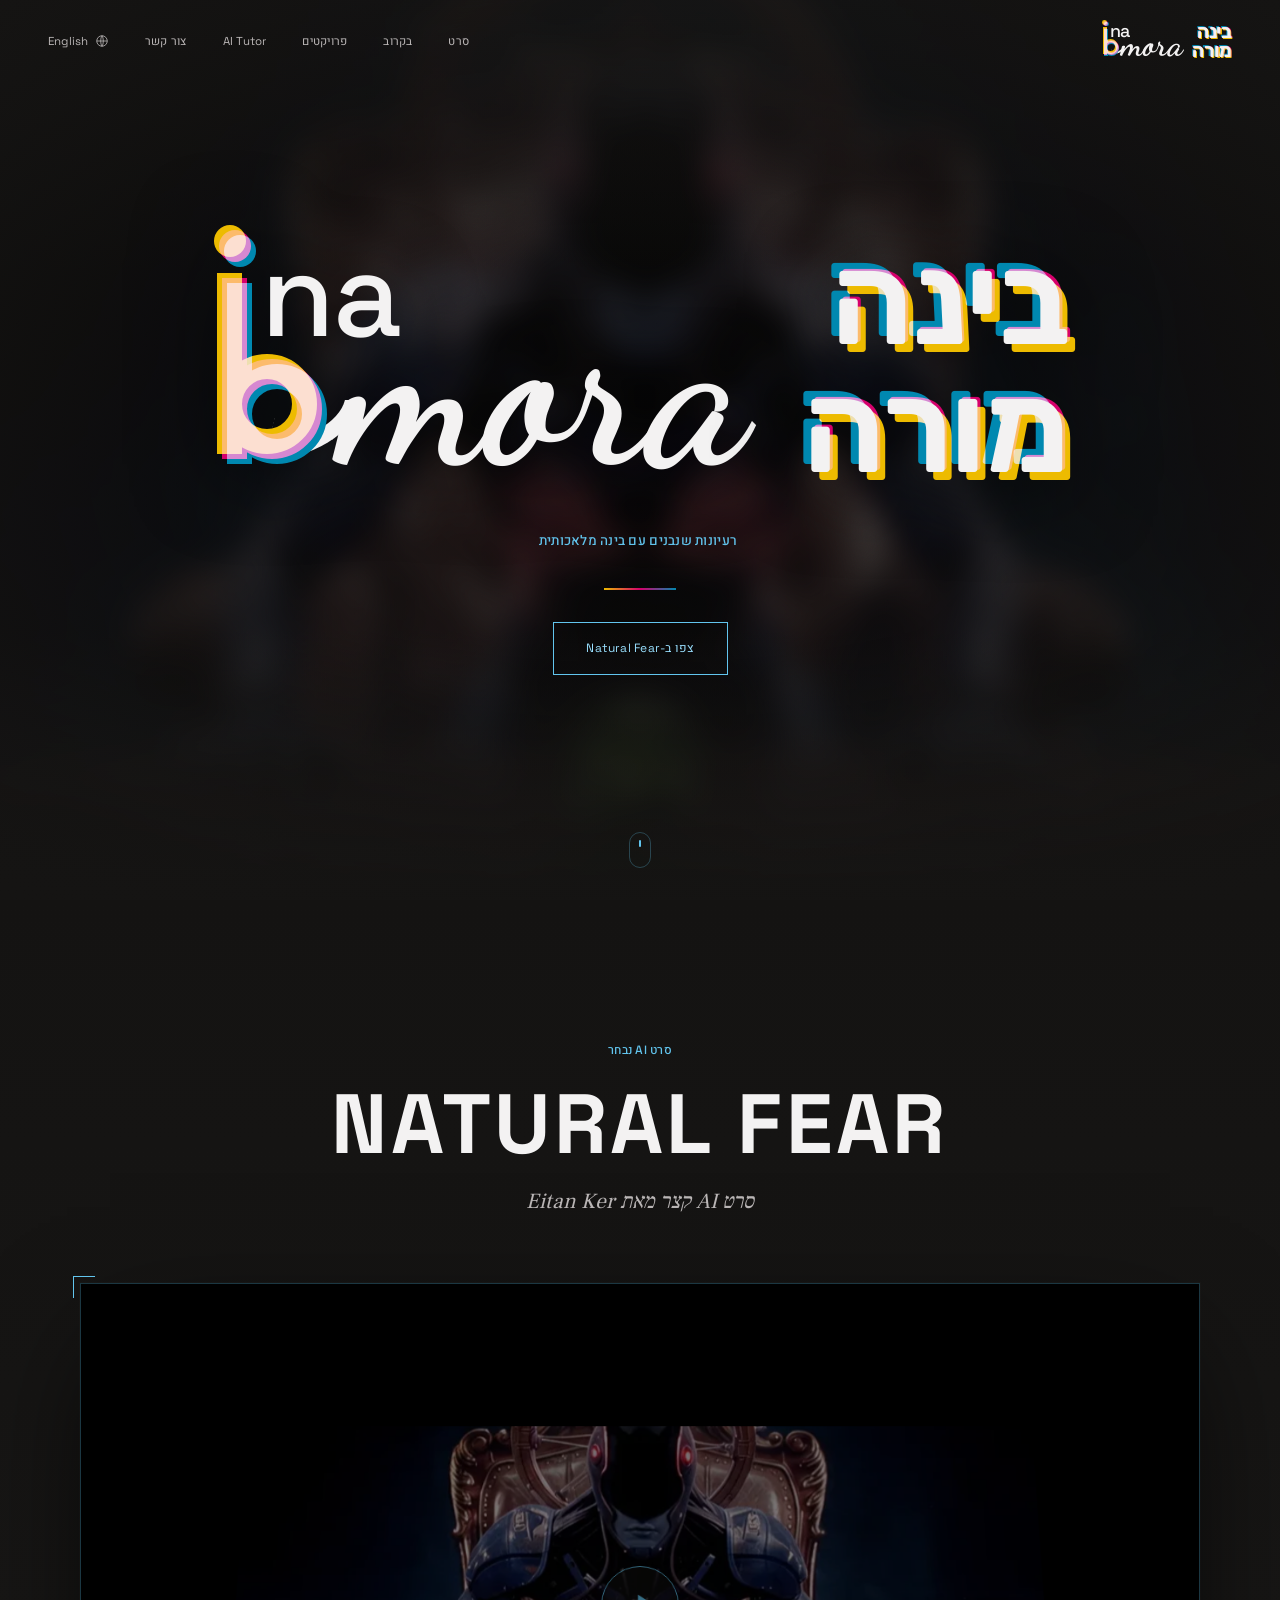
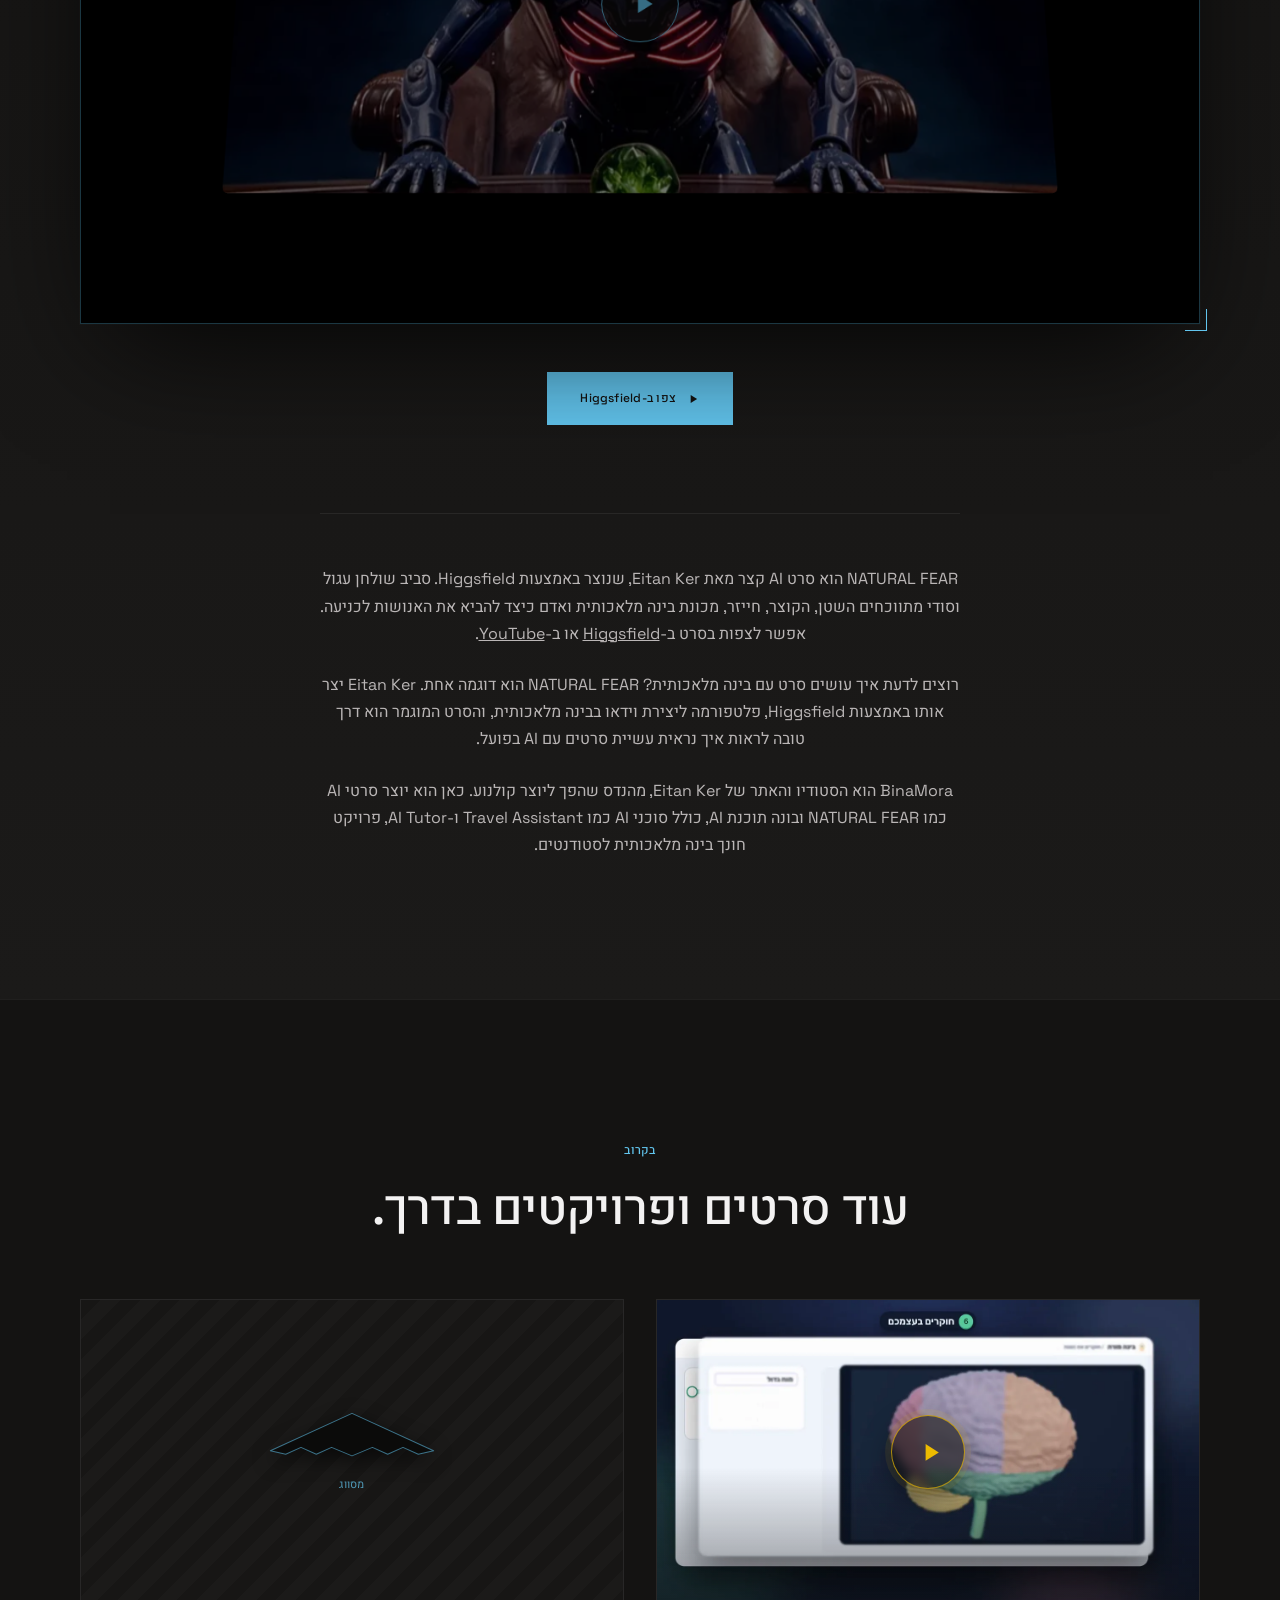
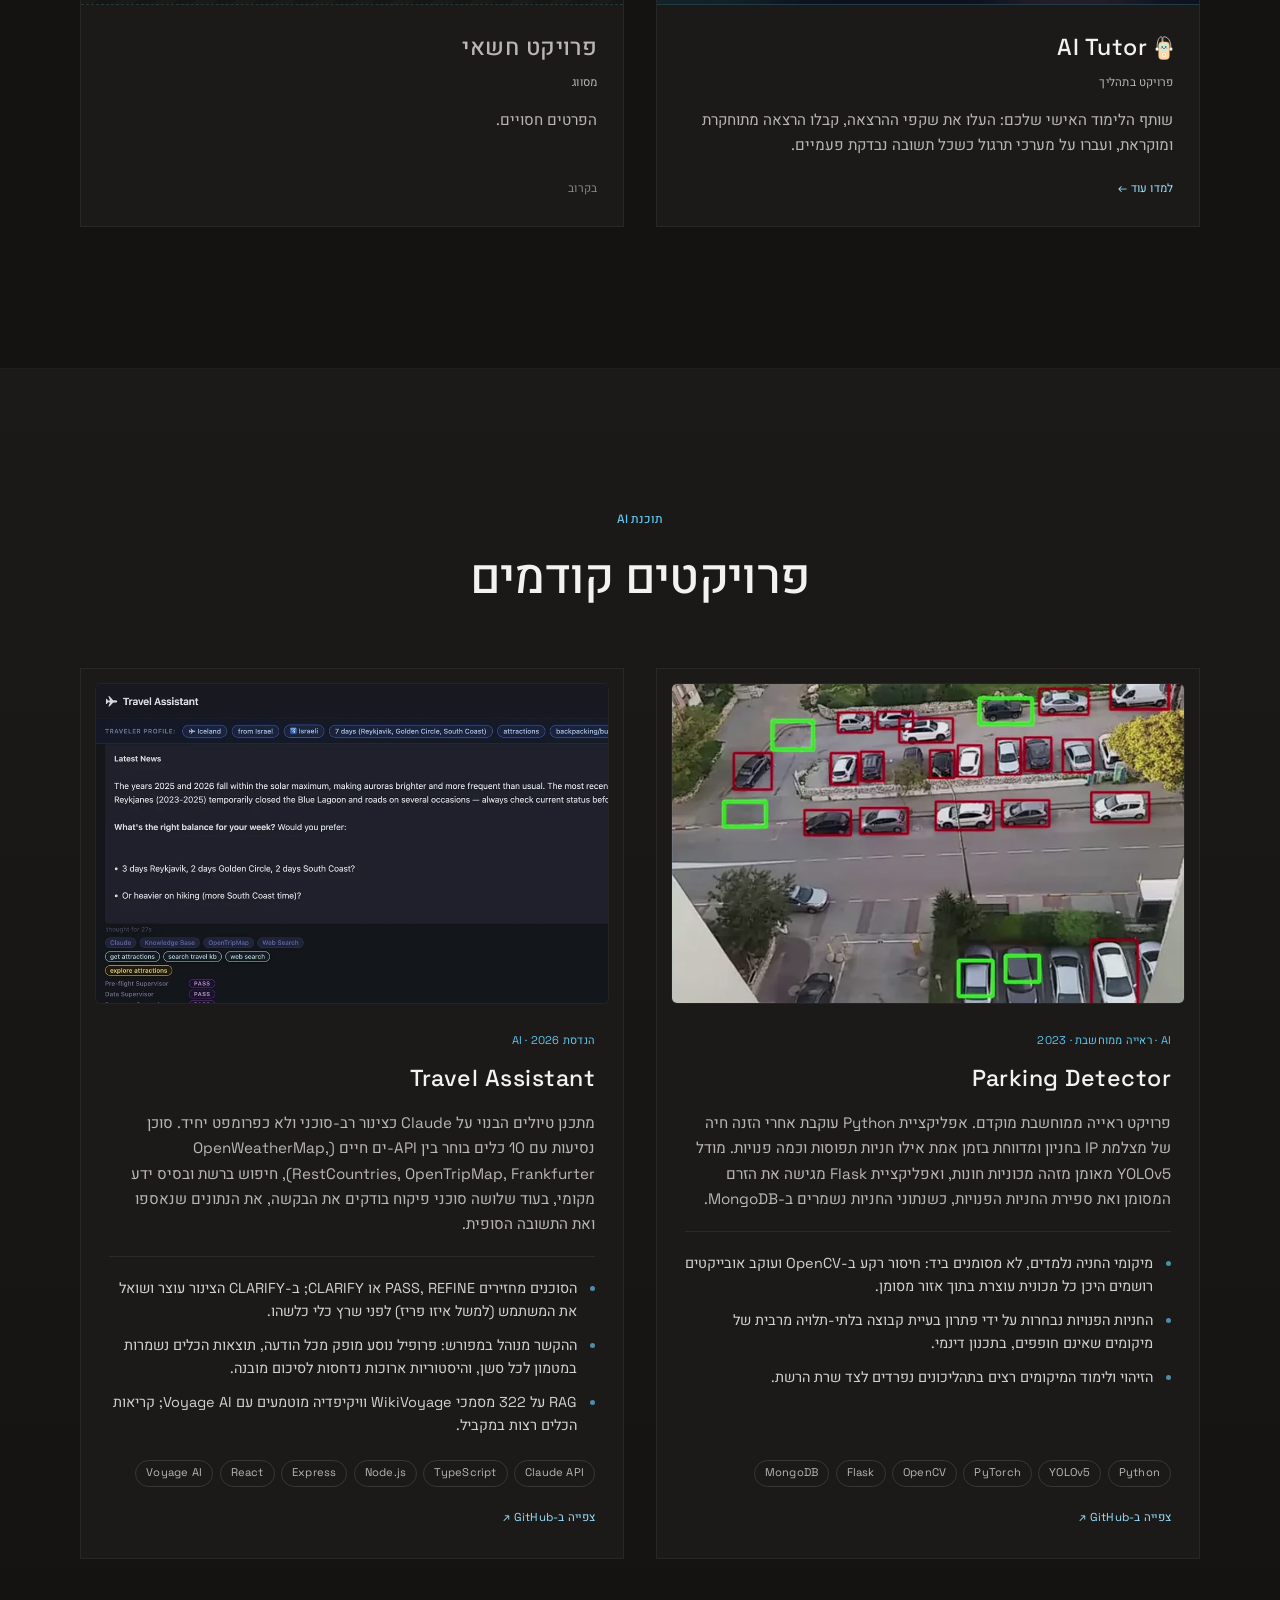
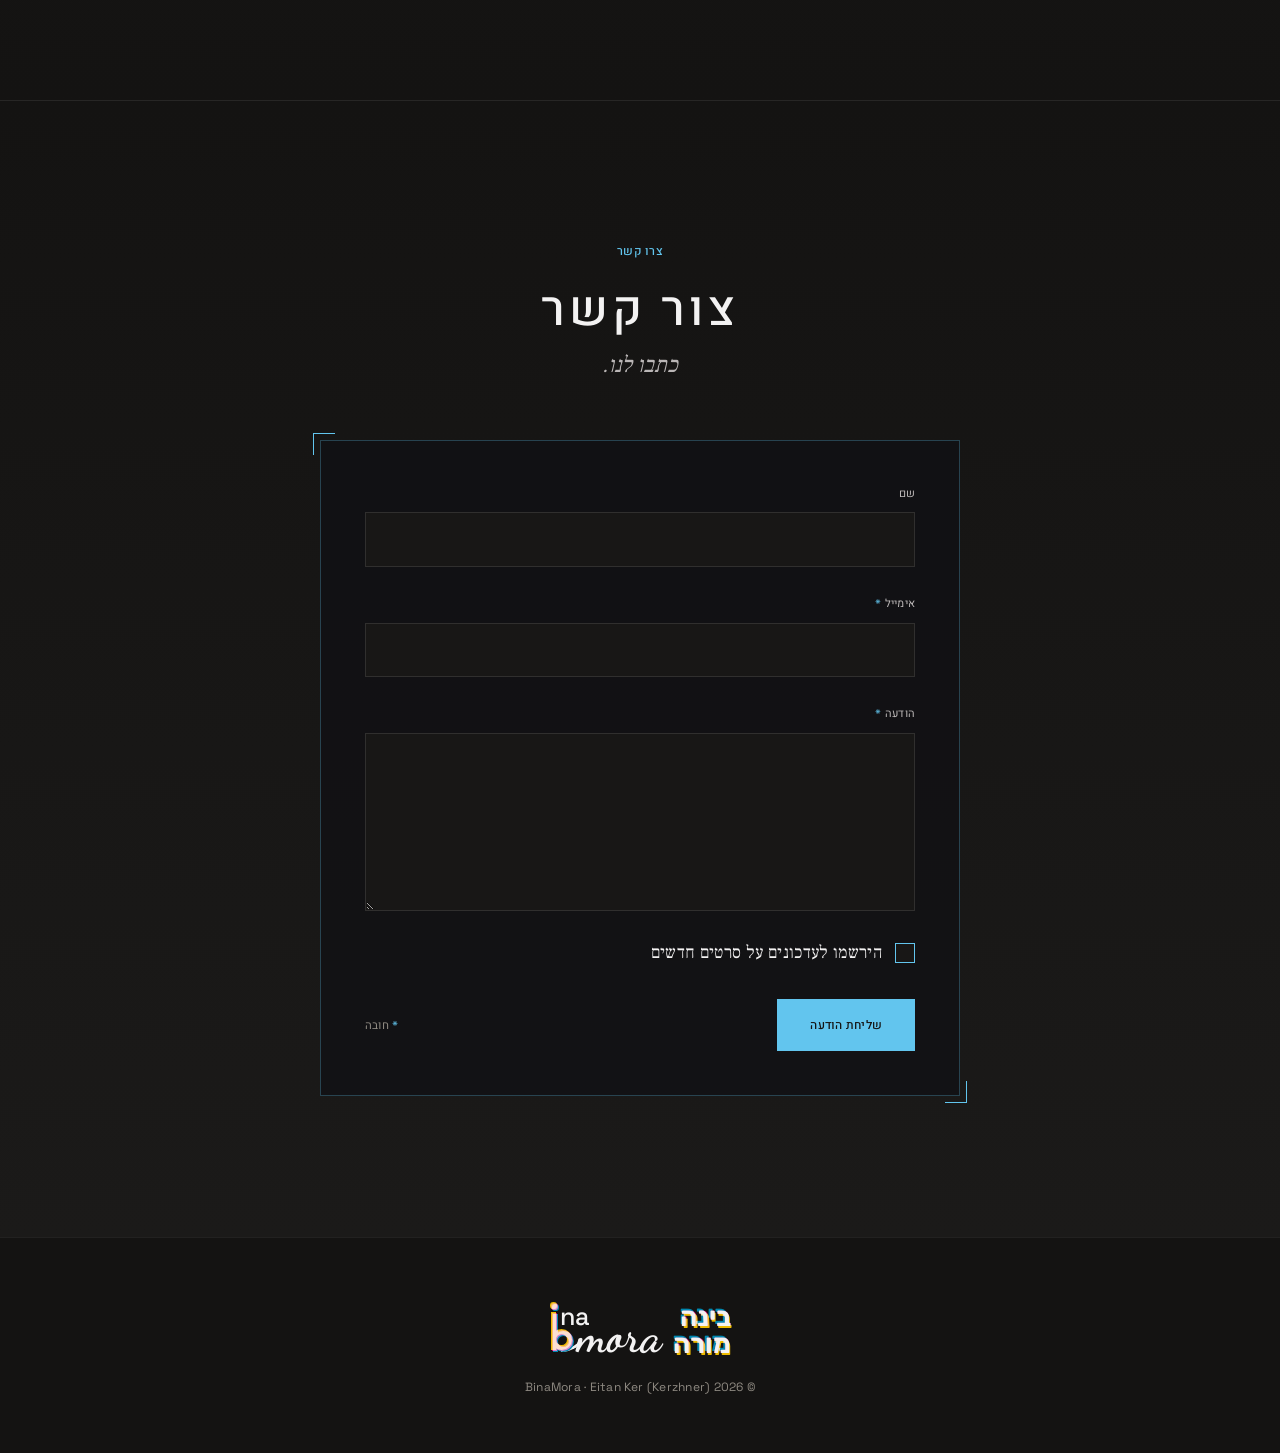
==== commit 7d03d04b: "AI Tutor card: inline EN/HE promo video (#tutor, #tutor-video deep links); desktop character switch " ====
--- a/he/index.html
+++ b/he/index.html
@@ -90,7 +90,7 @@
   <link href="https://fonts.googleapis.com/css2?family=Space+Grotesk:wght@400;500;700&family=Source+Serif+4:ital,wght@1,400&family=Heebo:wght@400;500;700&family=Frank+Ruhl+Libre:wght@400;500&family=Rubik:wght@500;600;700&display=swap" rel="stylesheet">
   <!-- Logo script face, subset to the four letters it draws -->
   <link href="https://fonts.googleapis.com/css2?family=Dancing+Script:wght@700&text=mora&display=block" rel="stylesheet">
-  <link rel="stylesheet" href="../styles.css">
+  <link rel="stylesheet" href="../styles.css?v=2">
   <link rel="stylesheet" href="../assets/bg/bg.css">
 </head>
 <body>
@@ -163,9 +163,12 @@
 
 
           <!-- Project card: AI TUTOR -->
-          <article class="card card--project reveal">
+          <article class="card card--project card--video reveal" id="tutor">
+            <div class="card__media card__video" id="tutor-video">
+              <video class="card__vid" src="../assets/video/tutor-promo-he.mp4" poster="../assets/video/tutor-promo-he-poster.webp" preload="metadata" playsinline width="1920" height="1080" aria-label="AI Tutor"></video>
+              <button class="card__play" type="button" aria-label="הפעלת הסרטון"><svg viewBox="0 0 24 24" aria-hidden="true"><path d="M8 5v14l11-7z"/></svg></button>
+            </div>
             <a class="card__link" href="tutor/">
-              <div class="card__media"><span class="card__mark card__mark--icon"><img class="card__icon" src="../assets/icons/ai-tutor-bot.svg" alt="" aria-hidden="true" width="15" height="20"><span>AI Tutor</span></span><span class="card__tag">רב-לשוני · בתהליך</span></div>
               <div class="card__body">
                 <h3 class="card__title card__title--icon"><img class="card__icon" src="../assets/icons/ai-tutor-bot.svg" alt="" aria-hidden="true" width="15" height="20"><span>AI Tutor</span></h3>
                 <p class="card__line">פרויקט בתהליך</p>
@@ -307,8 +310,8 @@
     <p class="footer__copy">© 2026 BinaMora · Eitan Ker (Kerzhner)</p>
   </footer>
 
-  <script src="../main.js?v=3" defer></script>
-  <script src="../assets/bg/bg.js?v=6" defer></script>
+  <script src="../main.js?v=4" defer></script>
+  <script src="../assets/bg/bg.js?v=7" defer></script>
 <!-- Cloudflare Web Analytics --><script defer src='https://static.cloudflareinsights.com/beacon.min.js' data-cf-beacon='{"token": "05b15c5d7b0f4cefab8ba37933cc589b"}'></script><!-- End Cloudflare Web Analytics -->
 </body>
 </html>
--- a/styles.css
+++ b/styles.css
@@ -439,3 +439,19 @@
   html.cfx-touch .cfx-m__btn img{height:18px}
 }
 
+/* AI Tutor card: promo video (poster + click-to-play; native controls appear once playing) */
+.card--video .card__video{position:relative;display:block;padding:0;background:#0b0b0d}
+.card__vid{display:block;width:100%;height:100%;object-fit:cover;background:#0b0b0d}
+.card__play{position:absolute;inset:0;margin:auto;width:clamp(56px,6vw,74px);height:clamp(56px,6vw,74px);border-radius:50%;display:grid;place-items:center;padding:0;cursor:pointer;background:rgba(20,19,18,.6);border:1px solid rgba(237,187,0,.7);box-shadow:0 0 0 6px rgba(237,187,0,.08),0 10px 30px rgba(0,0,0,.45);backdrop-filter:blur(4px);-webkit-backdrop-filter:blur(4px);transition:transform var(--dur-2) var(--ease),background-color var(--dur-2) var(--ease),box-shadow var(--dur-2) var(--ease)}
+.card__play svg{width:40%;height:40%;fill:var(--c-yellow,#edbb00);margin-left:8%}
+.card__play:hover,.card__play:focus-visible{transform:scale(1.06);background:rgba(237,187,0,.16);box-shadow:0 0 0 8px rgba(237,187,0,.12),0 10px 30px rgba(0,0,0,.45)}
+.card__play:focus-visible{outline:2px solid var(--c-yellow,#edbb00);outline-offset:3px}
+.card__video.is-playing .card__play{opacity:0;pointer-events:none}
+.card--video .card__video::after{content:"";position:absolute;inset:0;pointer-events:none;background:linear-gradient(180deg,transparent 55%,rgba(11,11,13,.45));transition:opacity var(--dur-2) var(--ease)}
+.card--video .card__video.is-playing::after{opacity:0}
+.card__dur{position:absolute;right:.7rem;bottom:.7rem;padding:.28rem .5rem;border-radius:4px;background:rgba(11,11,13,.72);color:#f3f2f2;font:500 .7rem/1 var(--sans);letter-spacing:.06em;font-variant-numeric:tabular-nums;pointer-events:none;transition:opacity var(--dur-2) var(--ease)}
+.card__dur:empty,.card__video.is-playing .card__dur{opacity:0}
+.card--video .card__video{cursor:pointer}
+#tutor{scroll-margin-top:96px}
+.card--flash{animation:bm-card-flash 2.2s var(--ease) both}
+@keyframes bm-card-flash{0%,100%{box-shadow:0 0 0 0 rgba(237,187,0,0)}20%,60%{box-shadow:0 0 0 1px rgba(237,187,0,.65),0 0 34px rgba(237,187,0,.22)}}
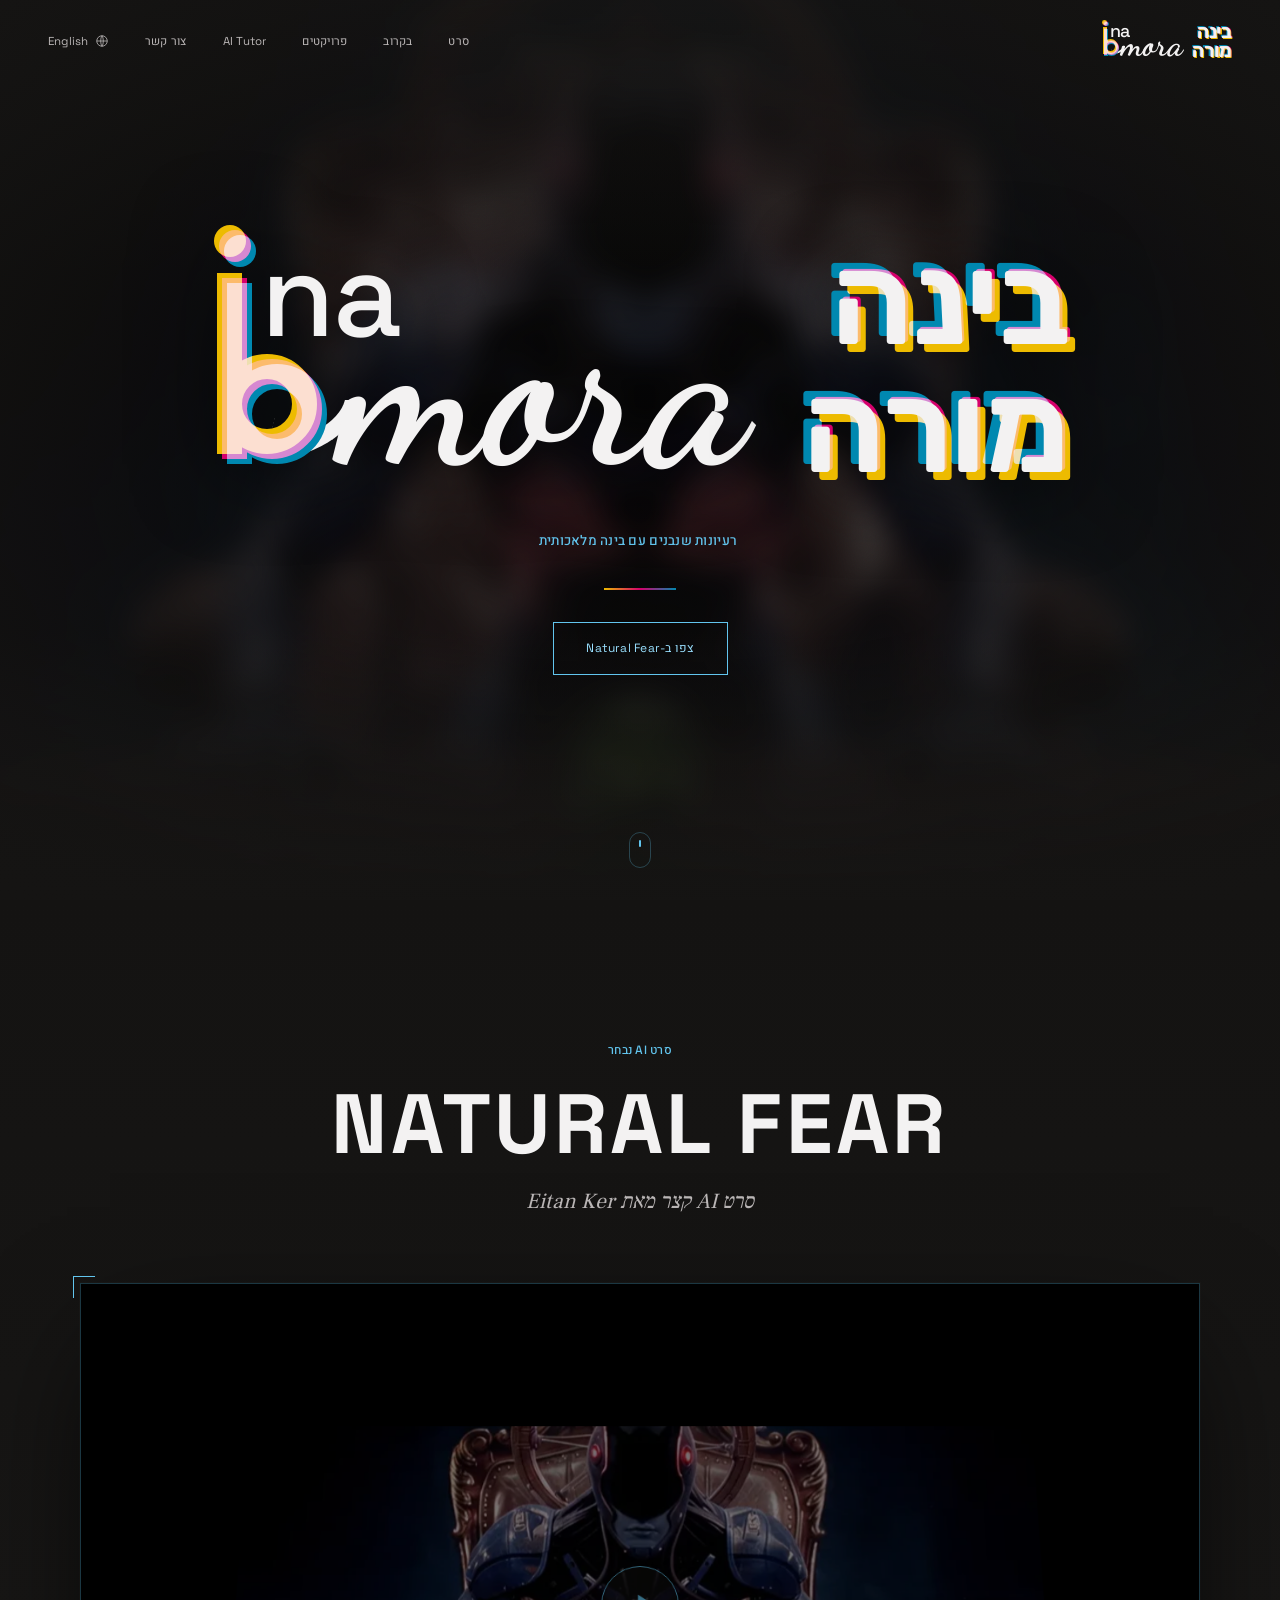
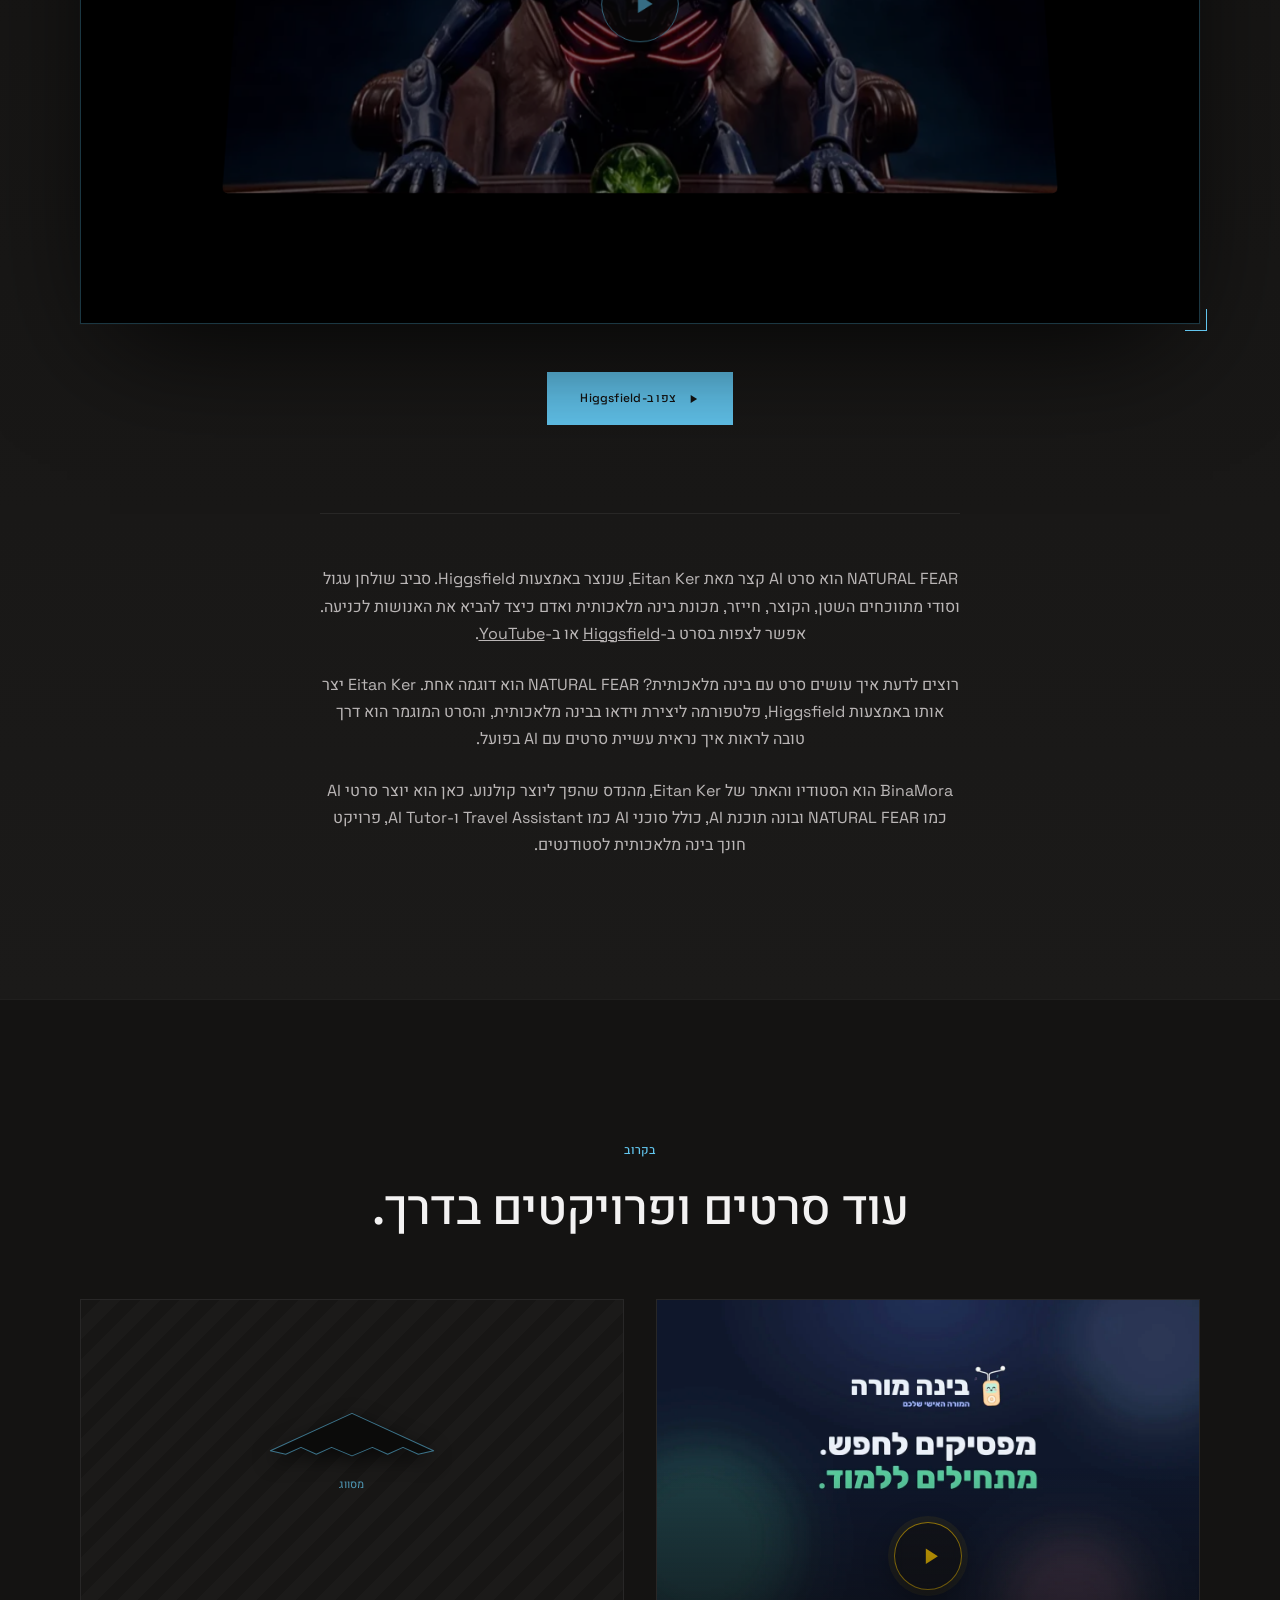
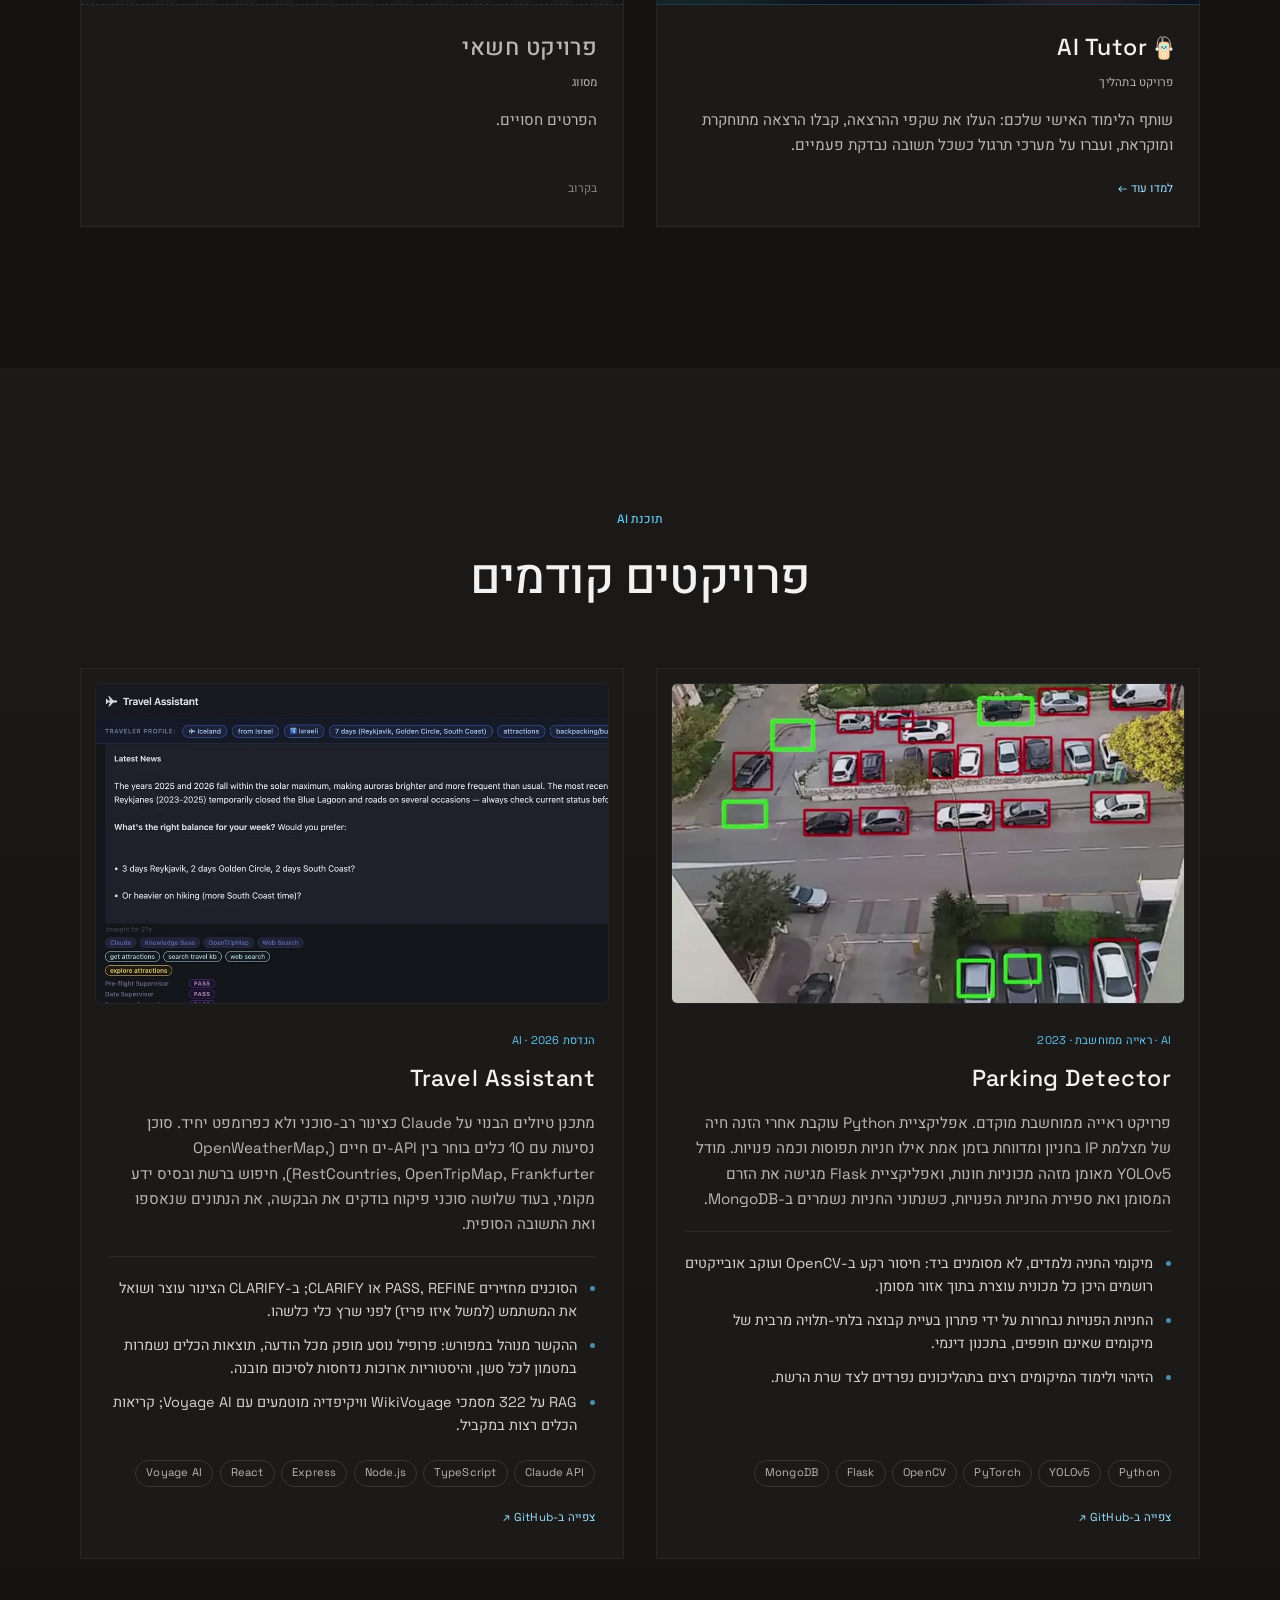
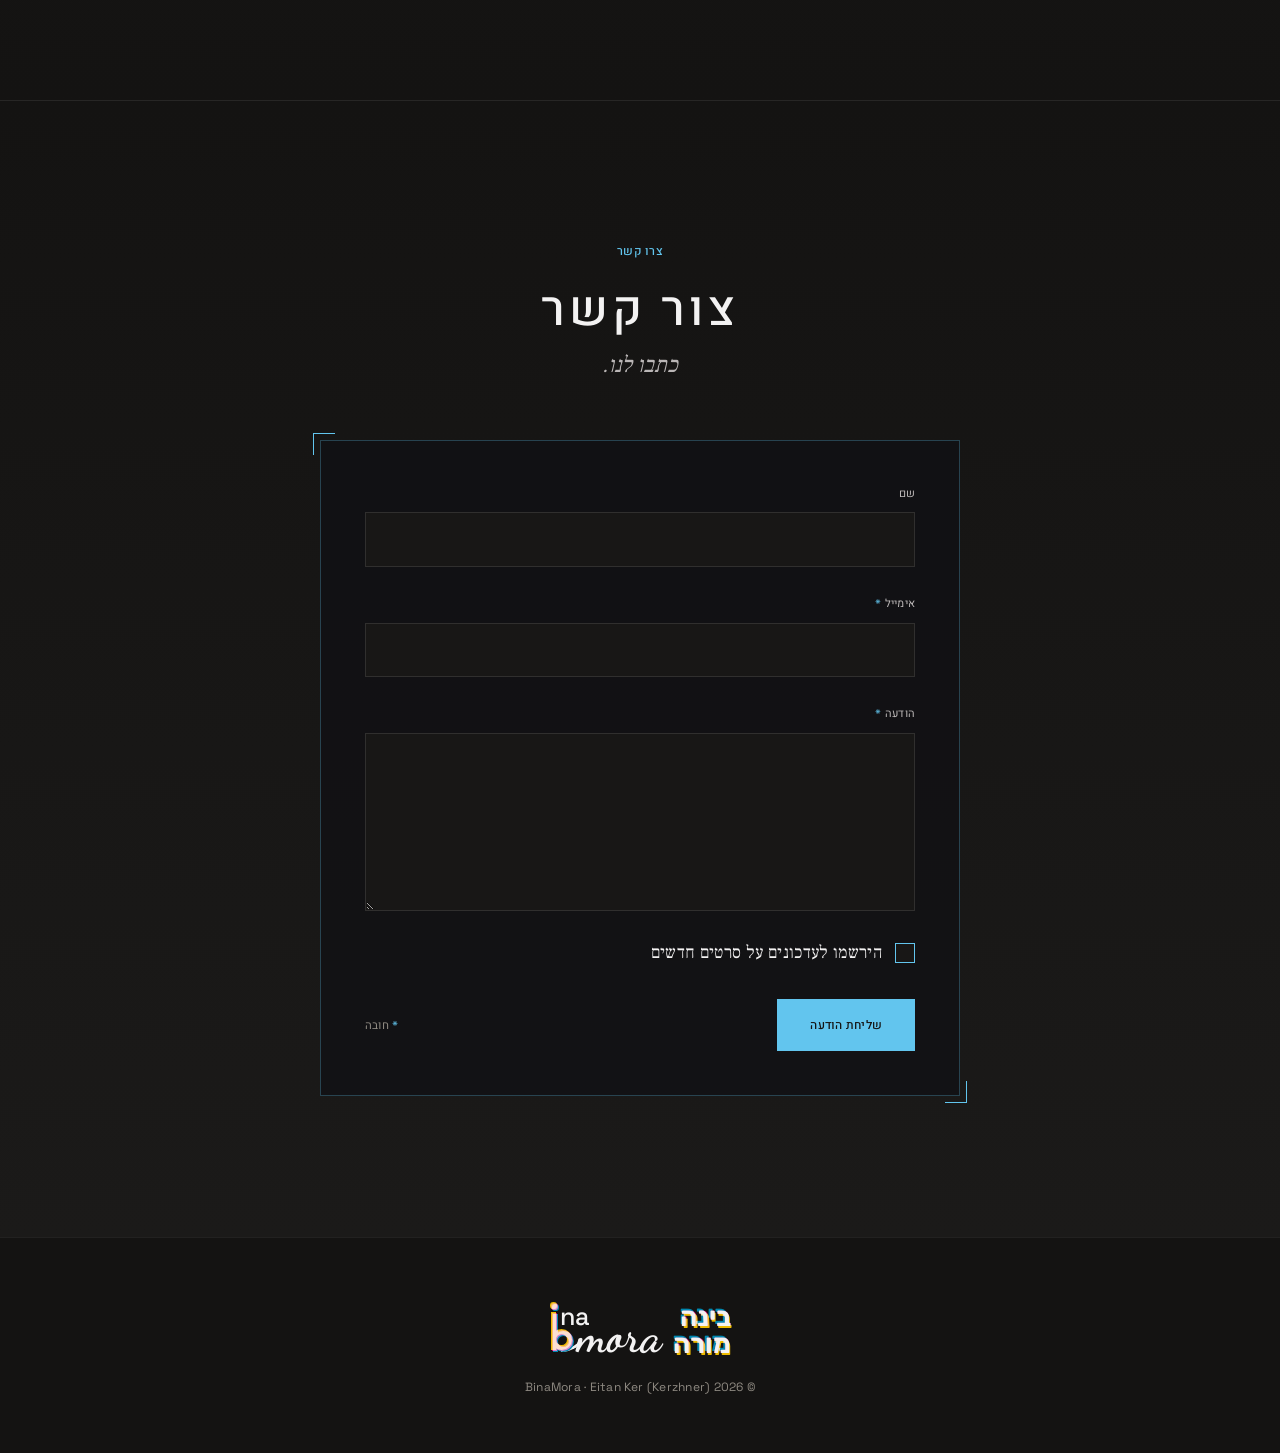
==== commit eca6d6b2: "Tutor promo: end-card posters (logo + tagline), play button placed below the text" ====
--- a/he/index.html
+++ b/he/index.html
@@ -90,7 +90,7 @@
   <link href="https://fonts.googleapis.com/css2?family=Space+Grotesk:wght@400;500;700&family=Source+Serif+4:ital,wght@1,400&family=Heebo:wght@400;500;700&family=Frank+Ruhl+Libre:wght@400;500&family=Rubik:wght@500;600;700&display=swap" rel="stylesheet">
   <!-- Logo script face, subset to the four letters it draws -->
   <link href="https://fonts.googleapis.com/css2?family=Dancing+Script:wght@700&text=mora&display=block" rel="stylesheet">
-  <link rel="stylesheet" href="../styles.css?v=2">
+  <link rel="stylesheet" href="../styles.css?v=3">
   <link rel="stylesheet" href="../assets/bg/bg.css">
 </head>
 <body>
@@ -165,7 +165,7 @@
           <!-- Project card: AI TUTOR -->
           <article class="card card--project card--video reveal" id="tutor">
             <div class="card__media card__video" id="tutor-video">
-              <video class="card__vid" src="../assets/video/tutor-promo-he.mp4" poster="../assets/video/tutor-promo-he-poster.webp" preload="metadata" playsinline width="1920" height="1080" aria-label="AI Tutor"></video>
+              <video class="card__vid" src="../assets/video/tutor-promo-he.mp4" poster="../assets/video/tutor-promo-he-poster.webp?v=2" preload="metadata" playsinline width="1920" height="1080" aria-label="AI Tutor"></video>
               <button class="card__play" type="button" aria-label="הפעלת הסרטון"><svg viewBox="0 0 24 24" aria-hidden="true"><path d="M8 5v14l11-7z"/></svg></button>
             </div>
             <a class="card__link" href="tutor/">
--- a/styles.css
+++ b/styles.css
@@ -455,3 +455,6 @@
 #tutor{scroll-margin-top:96px}
 .card--flash{animation:bm-card-flash 2.2s var(--ease) both}
 @keyframes bm-card-flash{0%,100%{box-shadow:0 0 0 0 rgba(237,187,0,0)}20%,60%{box-shadow:0 0 0 1px rgba(237,187,0,.65),0 0 34px rgba(237,187,0,.22)}}
+/* poster = end card (logo + tagline in the upper two thirds): play button sits low, below the text */
+.card__play{inset:auto auto clamp(10px,4.5%,22px) 50%;margin:0;width:clamp(46px,5.4vw,68px);height:clamp(46px,5.4vw,68px);transform:translateX(-50%)}
+.card__play:hover,.card__play:focus-visible{transform:translateX(-50%) scale(1.06)}
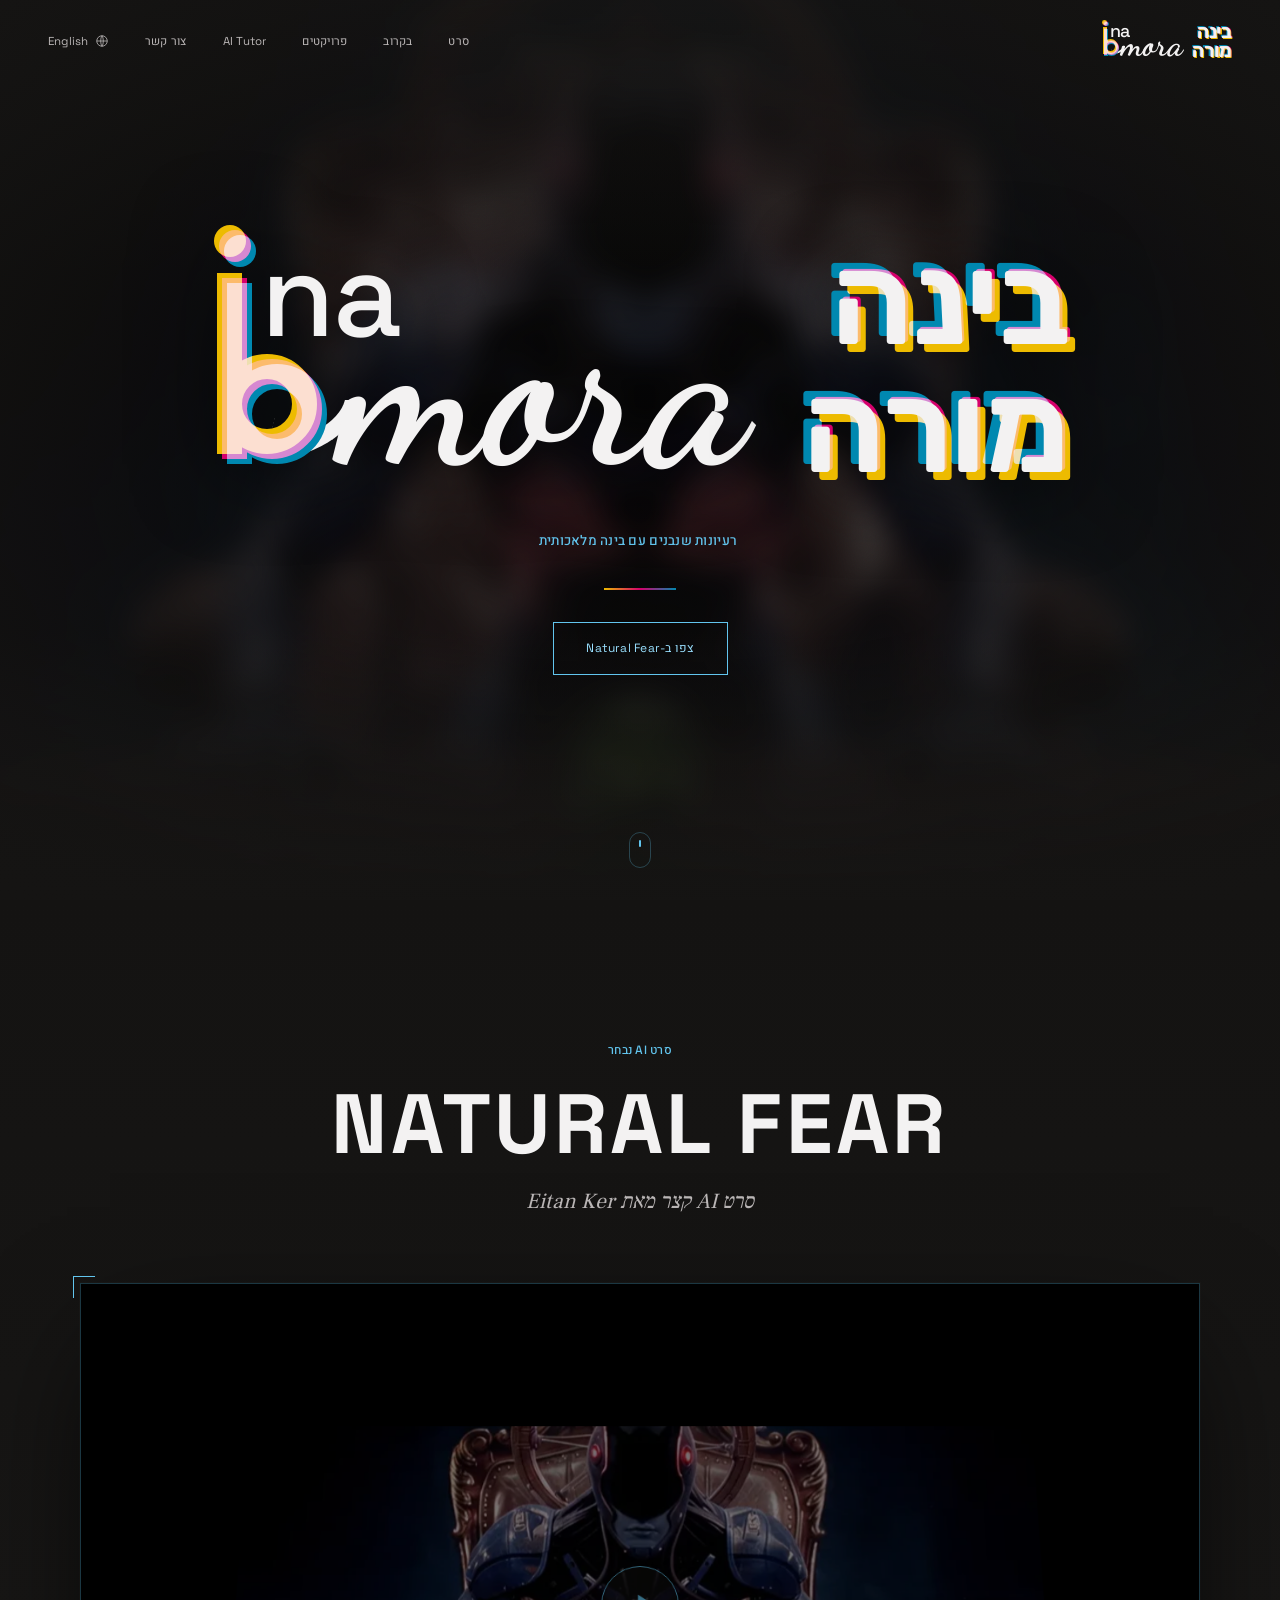
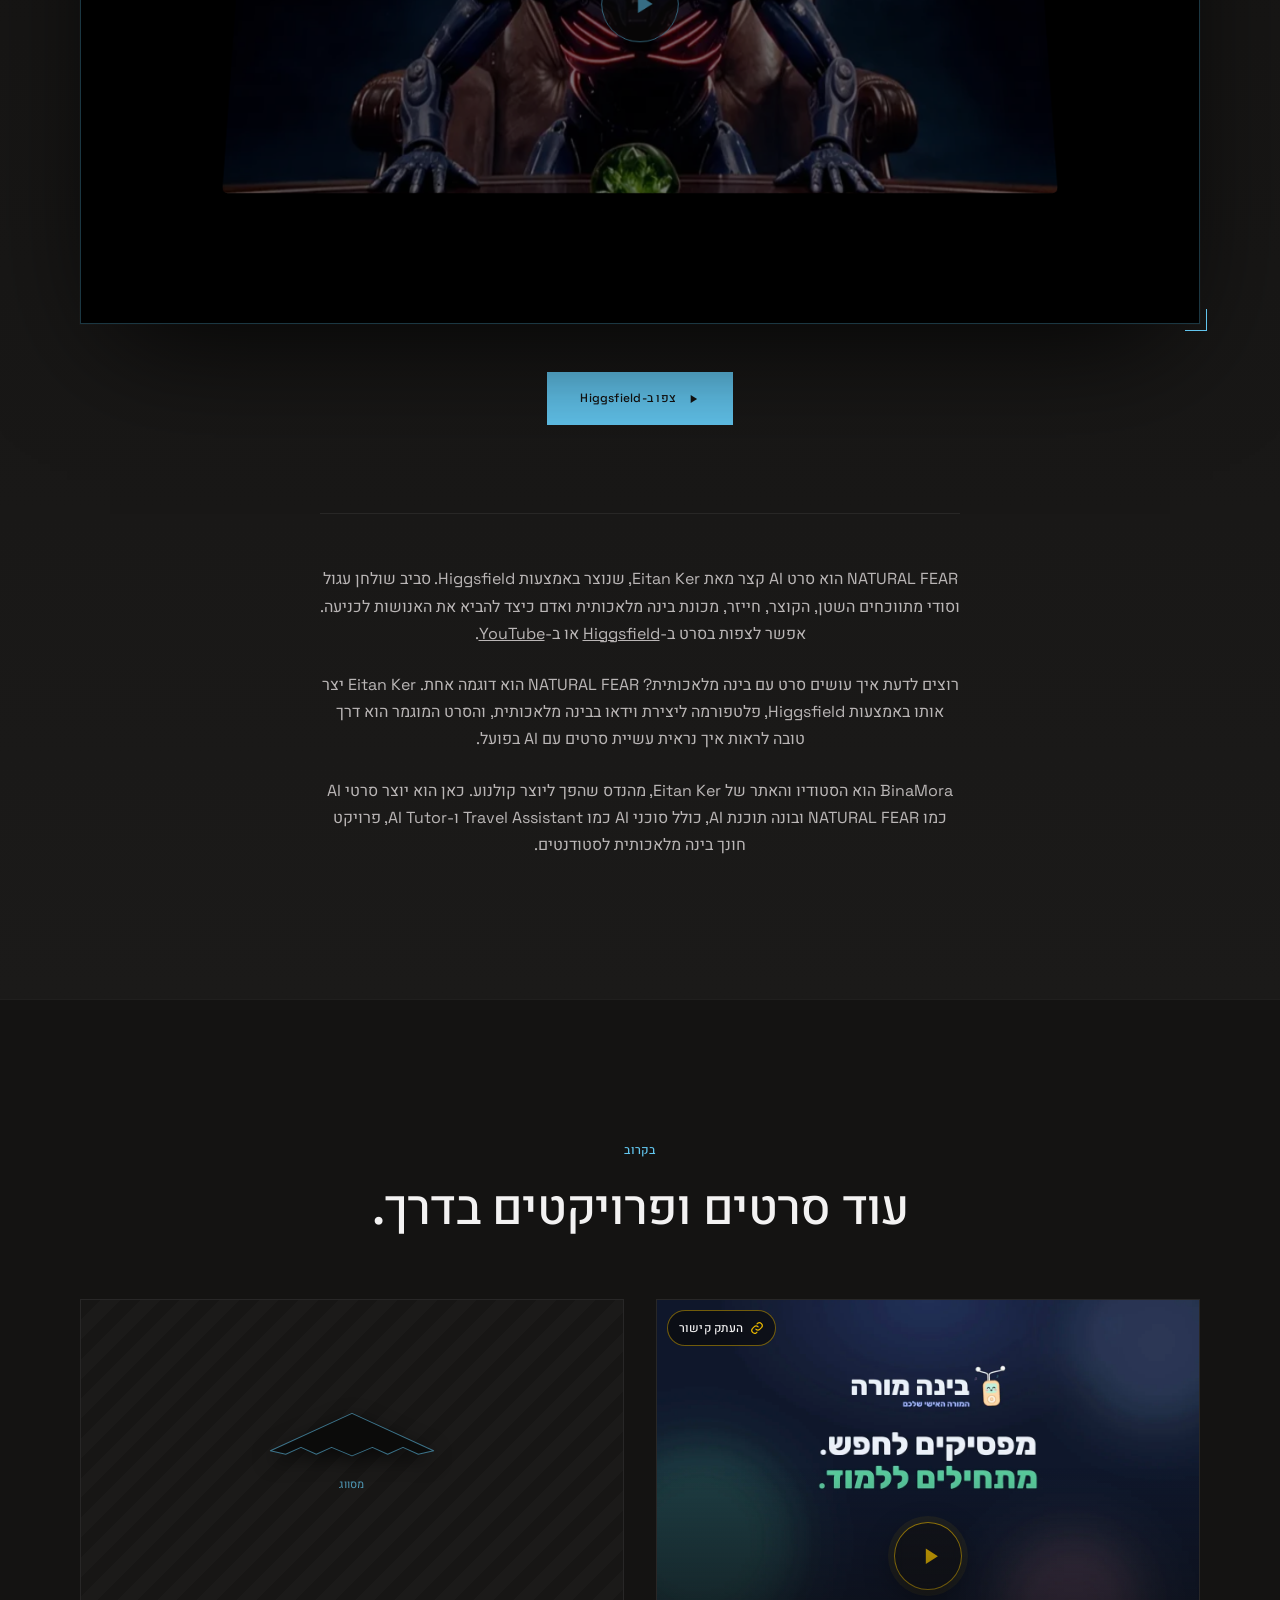
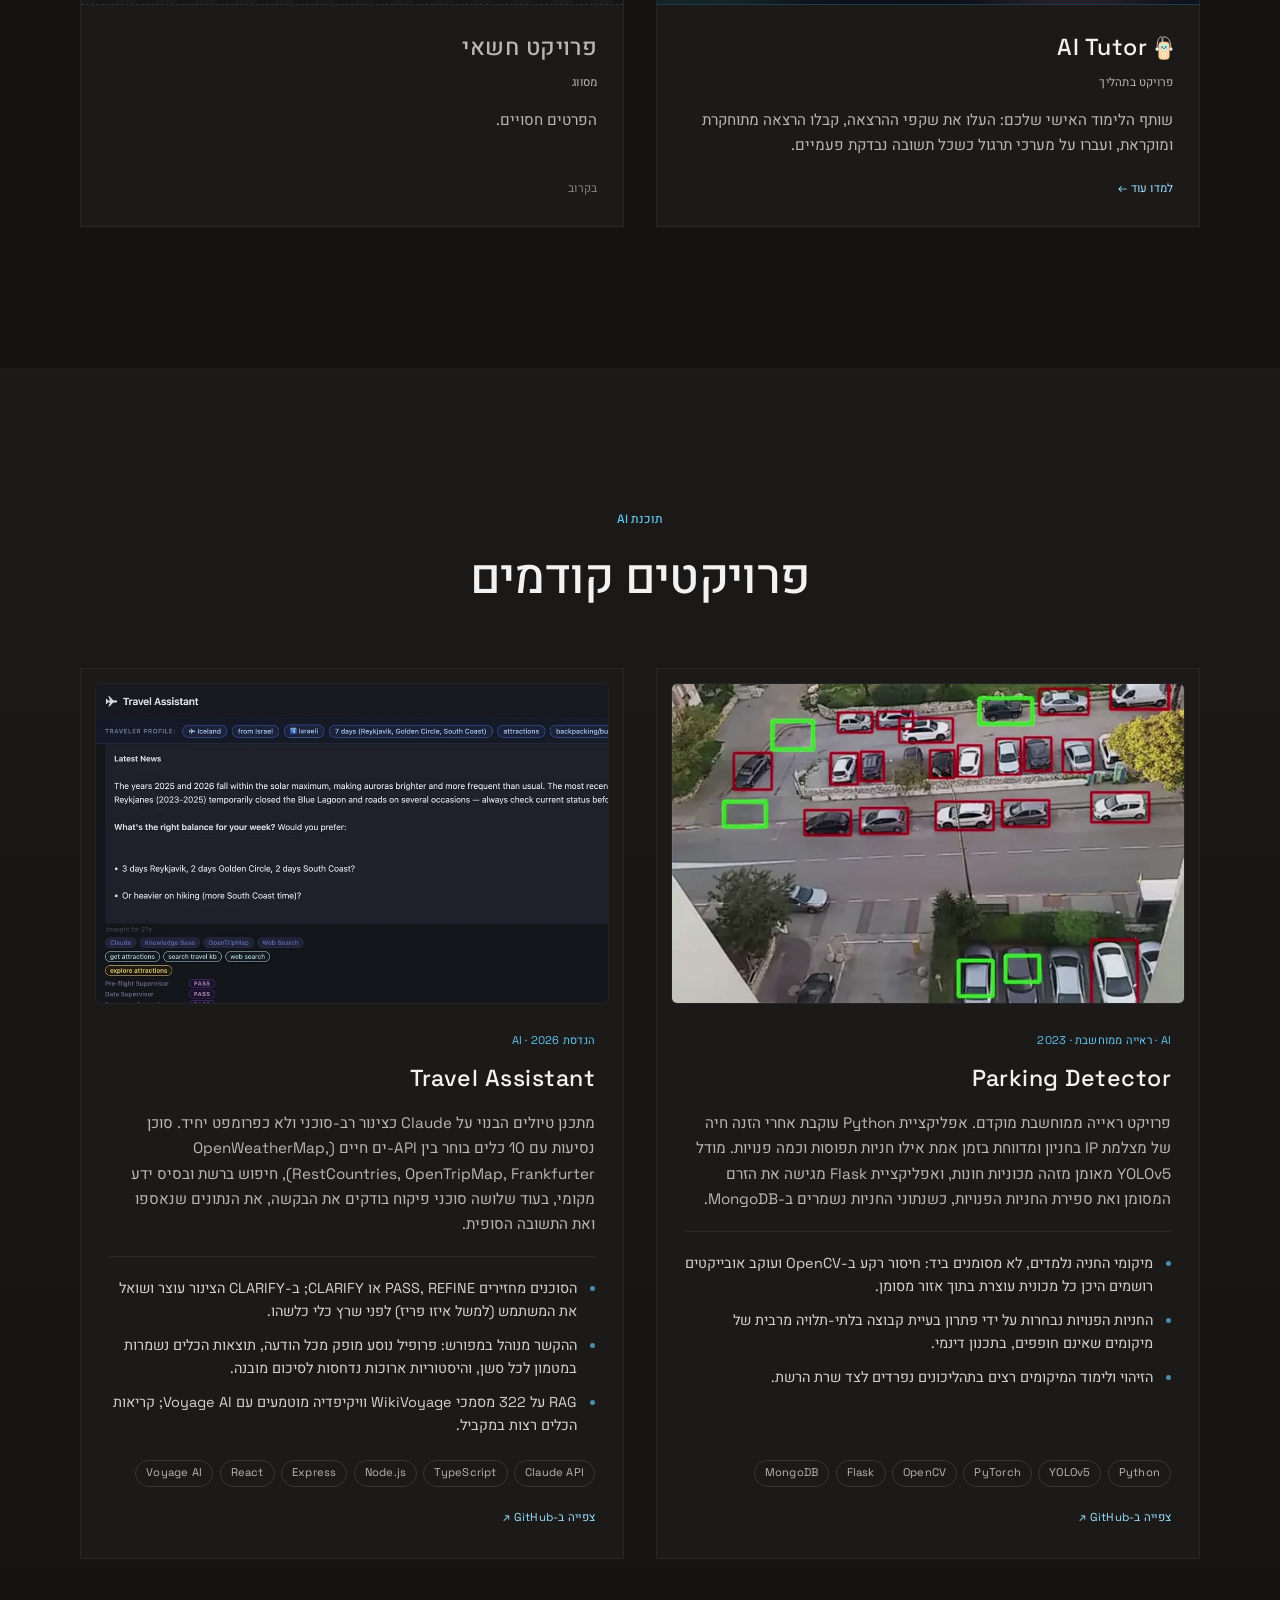
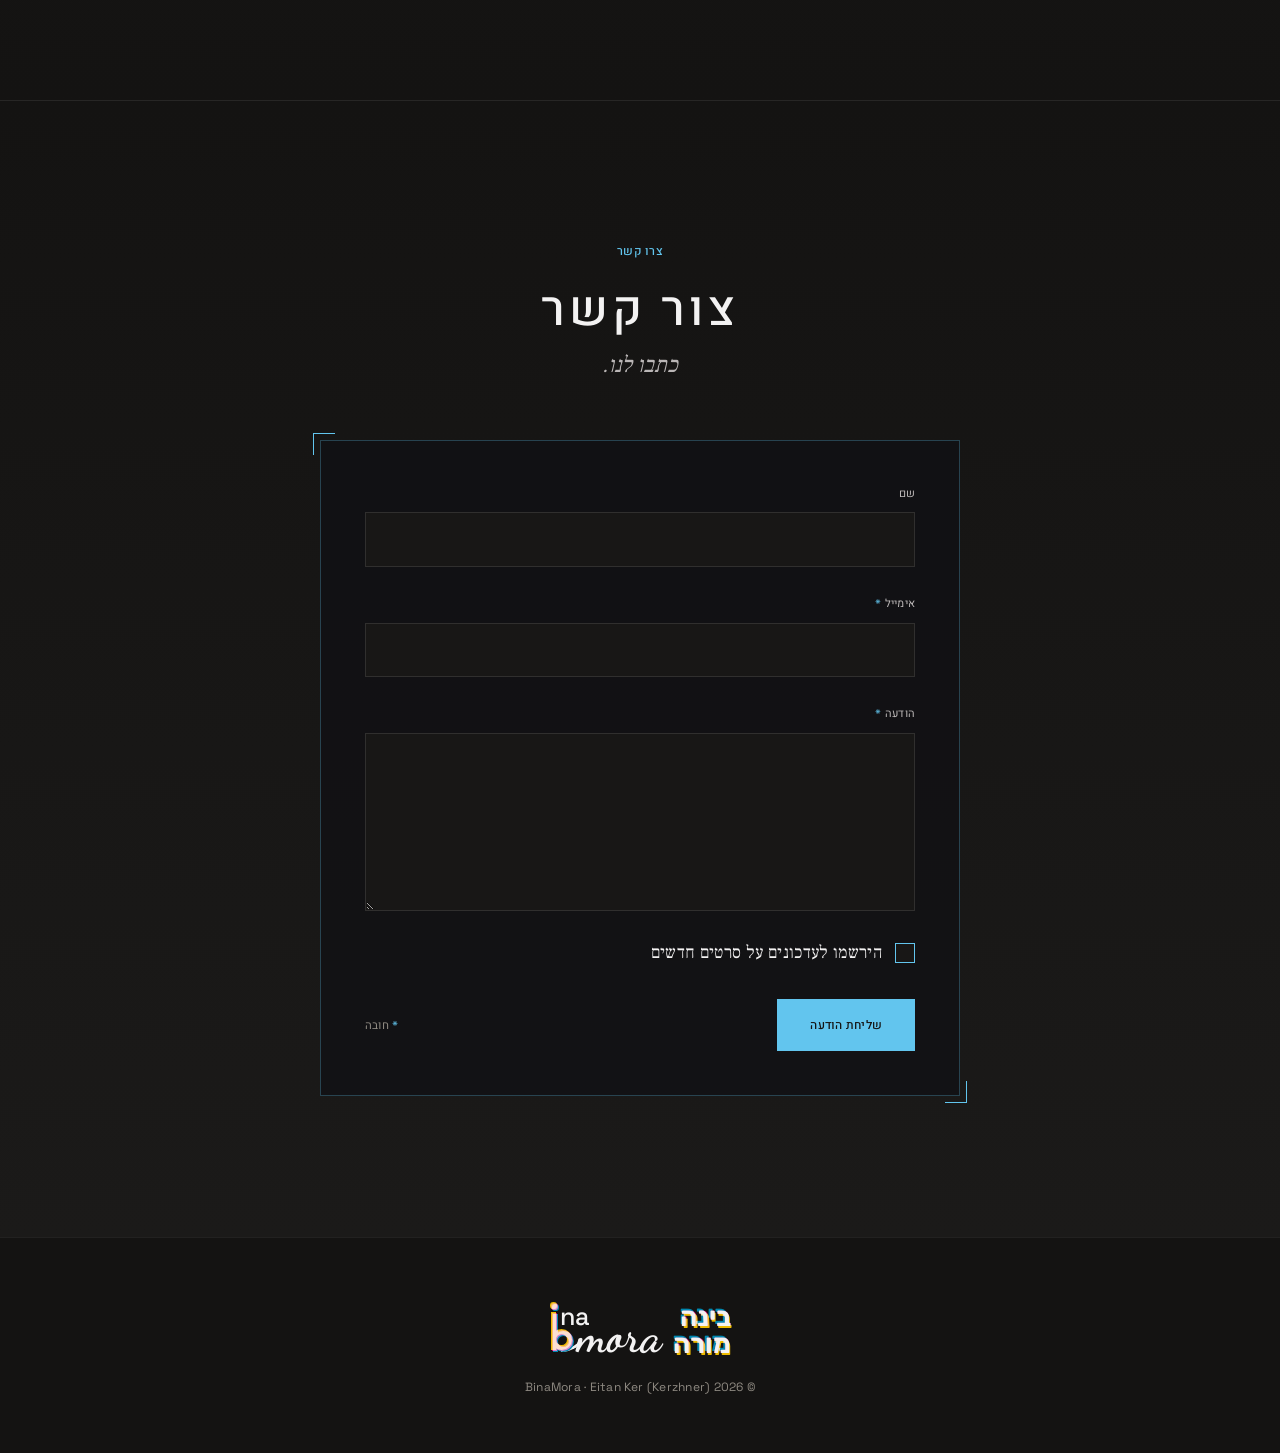
==== commit d1cb555b: "AI Tutor video: copy-link button (page URL + #tutor-video), EN/HE labels with copied feedback" ====
--- a/he/index.html
+++ b/he/index.html
@@ -90,7 +90,7 @@
   <link href="https://fonts.googleapis.com/css2?family=Space+Grotesk:wght@400;500;700&family=Source+Serif+4:ital,wght@1,400&family=Heebo:wght@400;500;700&family=Frank+Ruhl+Libre:wght@400;500&family=Rubik:wght@500;600;700&display=swap" rel="stylesheet">
   <!-- Logo script face, subset to the four letters it draws -->
   <link href="https://fonts.googleapis.com/css2?family=Dancing+Script:wght@700&text=mora&display=block" rel="stylesheet">
-  <link rel="stylesheet" href="../styles.css?v=3">
+  <link rel="stylesheet" href="../styles.css?v=4">
   <link rel="stylesheet" href="../assets/bg/bg.css">
 </head>
 <body>
@@ -166,6 +166,7 @@
           <article class="card card--project card--video reveal" id="tutor">
             <div class="card__media card__video" id="tutor-video">
               <video class="card__vid" src="../assets/video/tutor-promo-he.mp4" poster="../assets/video/tutor-promo-he-poster.webp?v=2" preload="metadata" playsinline width="1920" height="1080" aria-label="AI Tutor"></video>
+              <button class="card__copy" type="button" aria-label="העתק קישור לסרטון" data-done="הועתק ✓"><svg viewBox="0 0 24 24" aria-hidden="true"><path d="M10 14a5 5 0 0 0 7 0l3-3a5 5 0 0 0-7-7l-1 1"/><path d="M14 10a5 5 0 0 0-7 0l-3 3a5 5 0 0 0 7 7l1-1"/></svg><span class="card__copy-txt">העתק קישור</span></button>
               <button class="card__play" type="button" aria-label="הפעלת הסרטון"><svg viewBox="0 0 24 24" aria-hidden="true"><path d="M8 5v14l11-7z"/></svg></button>
             </div>
             <a class="card__link" href="tutor/">
@@ -310,7 +311,7 @@
     <p class="footer__copy">© 2026 BinaMora · Eitan Ker (Kerzhner)</p>
   </footer>
 
-  <script src="../main.js?v=4" defer></script>
+  <script src="../main.js?v=5" defer></script>
   <script src="../assets/bg/bg.js?v=7" defer></script>
 <!-- Cloudflare Web Analytics --><script defer src='https://static.cloudflareinsights.com/beacon.min.js' data-cf-beacon='{"token": "05b15c5d7b0f4cefab8ba37933cc589b"}'></script><!-- End Cloudflare Web Analytics -->
 </body>
--- a/styles.css
+++ b/styles.css
@@ -458,3 +458,14 @@
 /* poster = end card (logo + tagline in the upper two thirds): play button sits low, below the text */
 .card__play{inset:auto auto clamp(10px,4.5%,22px) 50%;margin:0;width:clamp(46px,5.4vw,68px);height:clamp(46px,5.4vw,68px);transform:translateX(-50%)}
 .card__play:hover,.card__play:focus-visible{transform:translateX(-50%) scale(1.06)}
+/* AI Tutor video: copy-link button (top corner, clear of the end-card text, play button and player controls) */
+.card__copy{position:absolute;top:.6rem;inset-inline-end:.6rem;z-index:4;display:inline-flex;align-items:center;gap:.4rem;min-height:36px;padding:.4rem .7rem;border-radius:999px;cursor:pointer;background:rgba(11,11,13,.68);border:1px solid rgba(237,187,0,.45);color:#f3f2f2;font:500 .66rem/1 var(--sans);letter-spacing:.14em;text-transform:uppercase;backdrop-filter:blur(4px);-webkit-backdrop-filter:blur(4px);transition:background-color var(--dur-2) var(--ease),border-color var(--dur-2) var(--ease),color var(--dur-2) var(--ease),opacity var(--dur-2) var(--ease)}
+.card__copy svg{width:14px;height:14px;fill:none;stroke:var(--c-yellow,#edbb00);stroke-width:2;stroke-linecap:round;stroke-linejoin:round;flex:none}
+.card__copy:hover,.card__copy:focus-visible{background:rgba(237,187,0,.16);border-color:var(--c-yellow,#edbb00)}
+.card__copy:focus-visible{outline:2px solid var(--c-yellow,#edbb00);outline-offset:2px}
+.card__copy.is-copied{border-color:rgba(98,197,238,.7);color:var(--accent,#62c5ee)}
+.card__copy.is-copied svg{stroke:var(--accent,#62c5ee)}
+html[lang="he"] .card__copy{letter-spacing:.02em;font-size:.74rem}
+.card__video.is-playing .card__copy{opacity:.55}
+.card__video.is-playing:hover .card__copy,.card__video.is-playing .card__copy:focus-visible{opacity:1}
+@media (pointer:coarse){.card__copy{min-height:44px;padding:.5rem .85rem}}
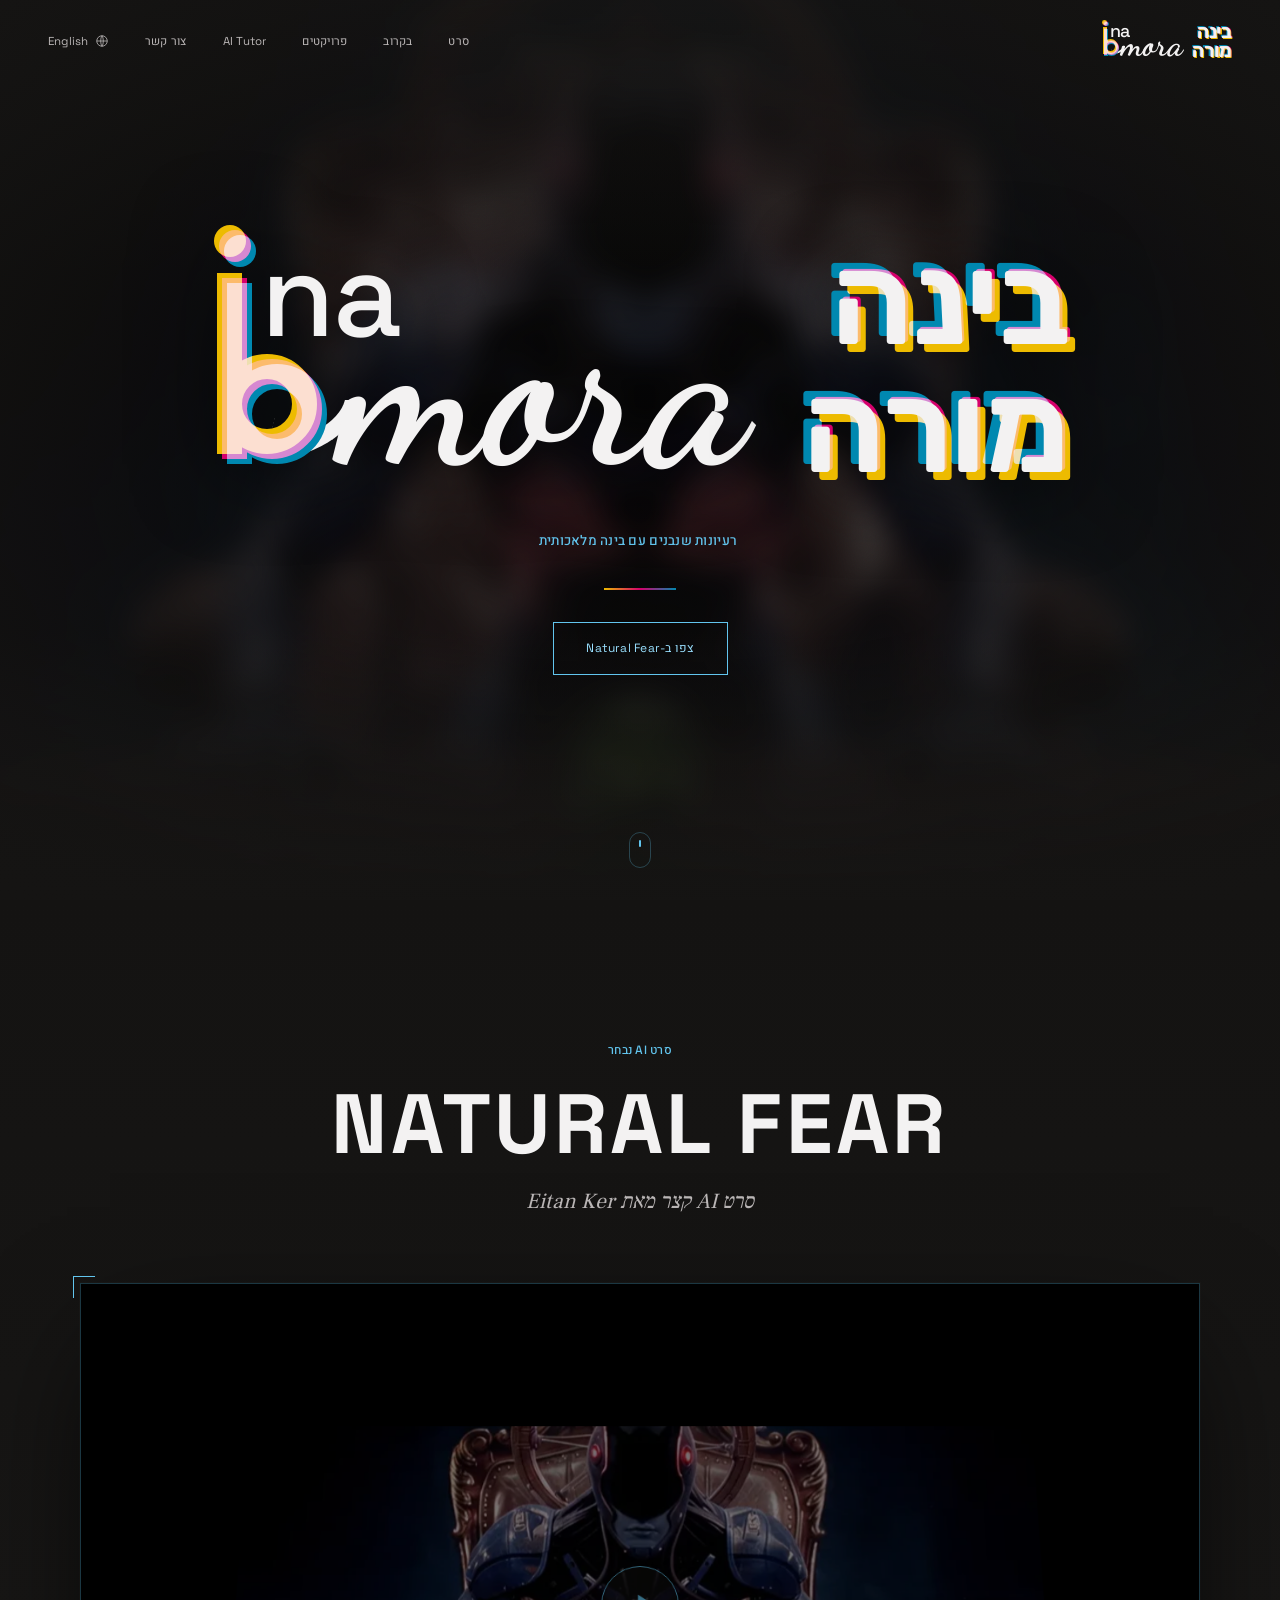
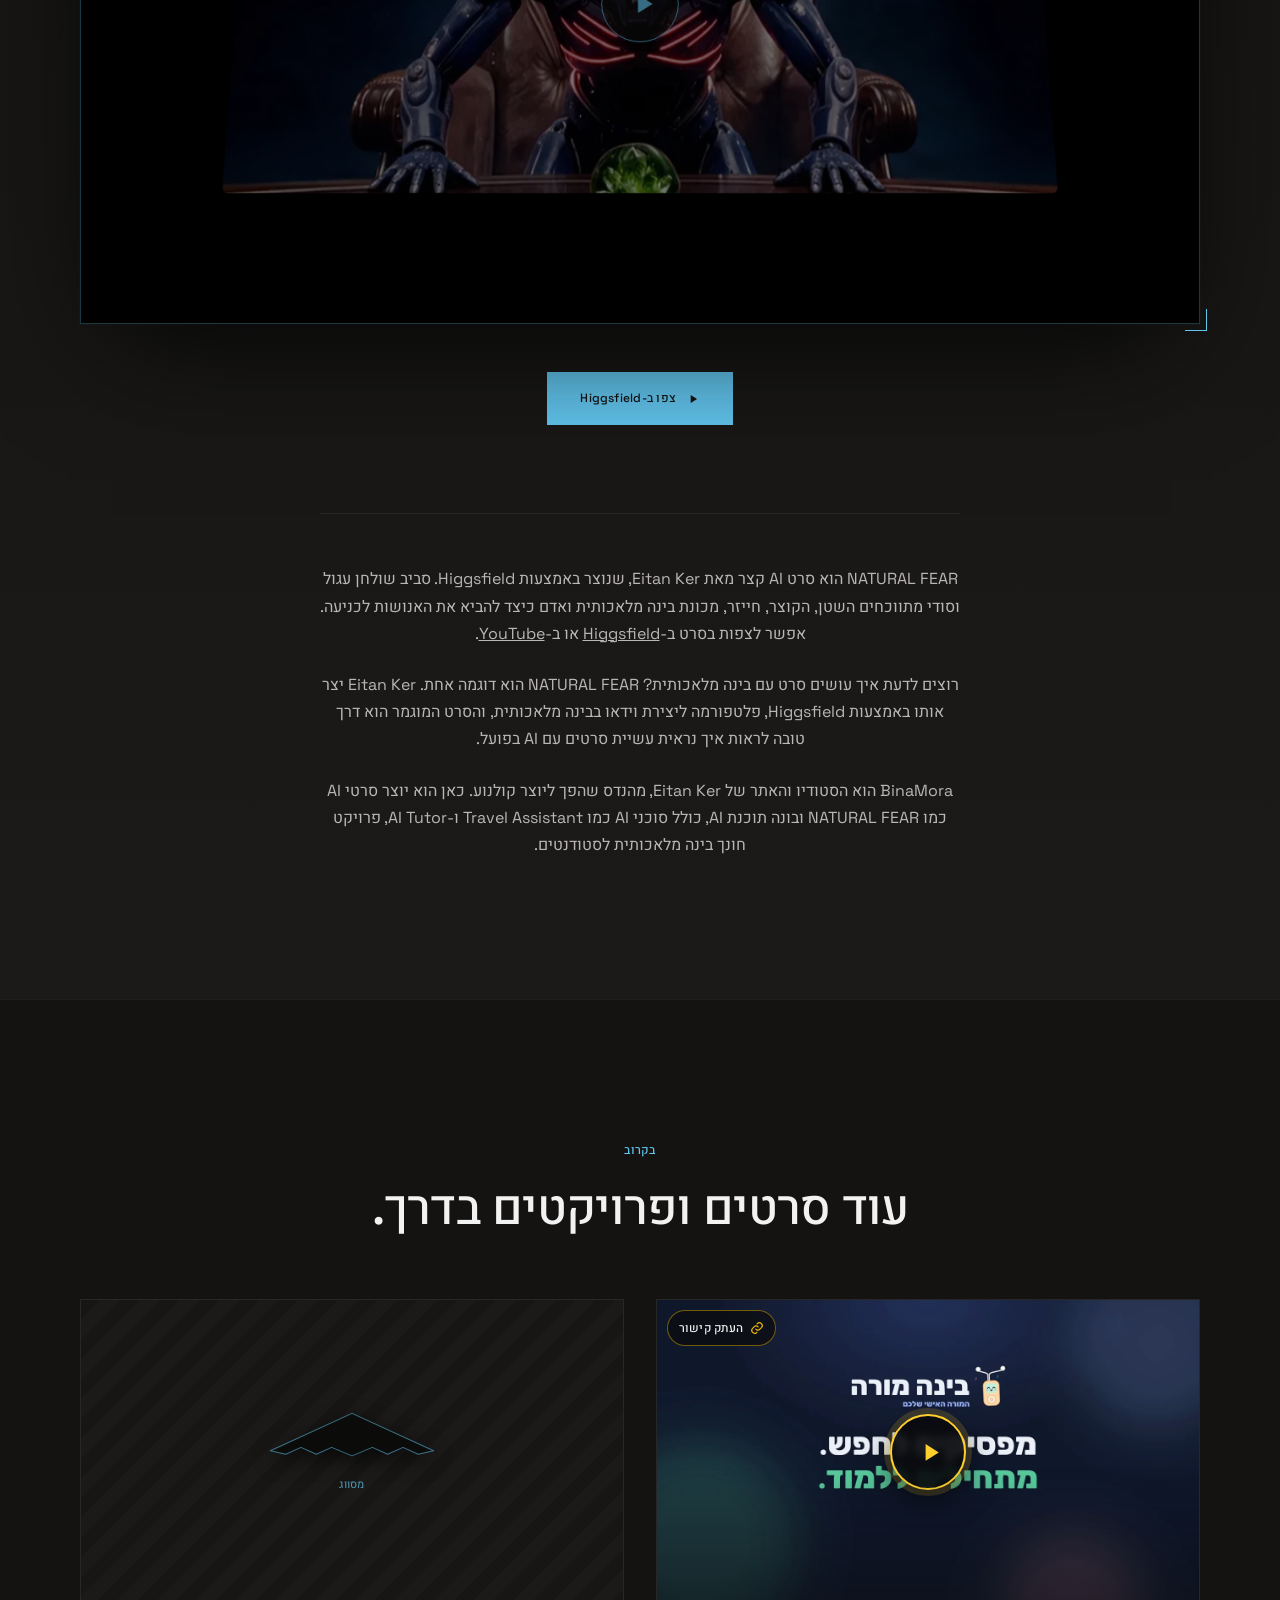
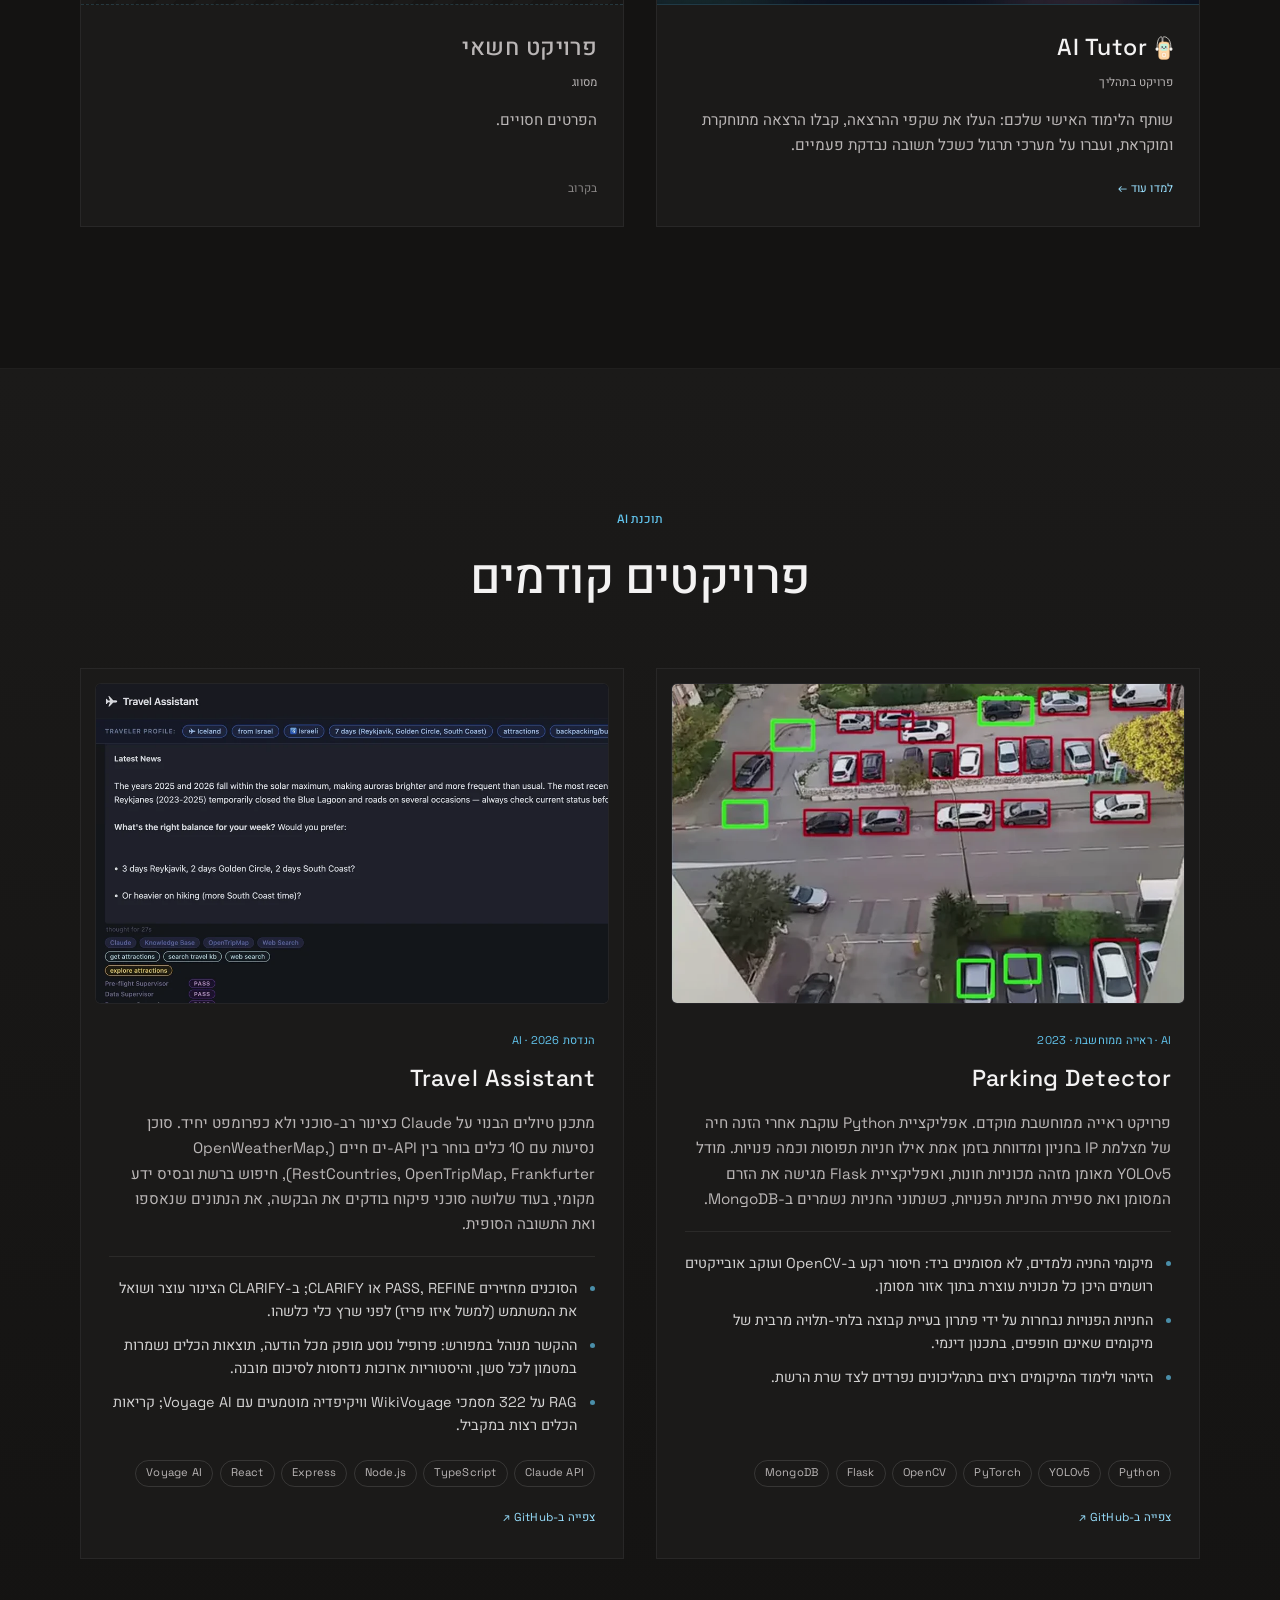
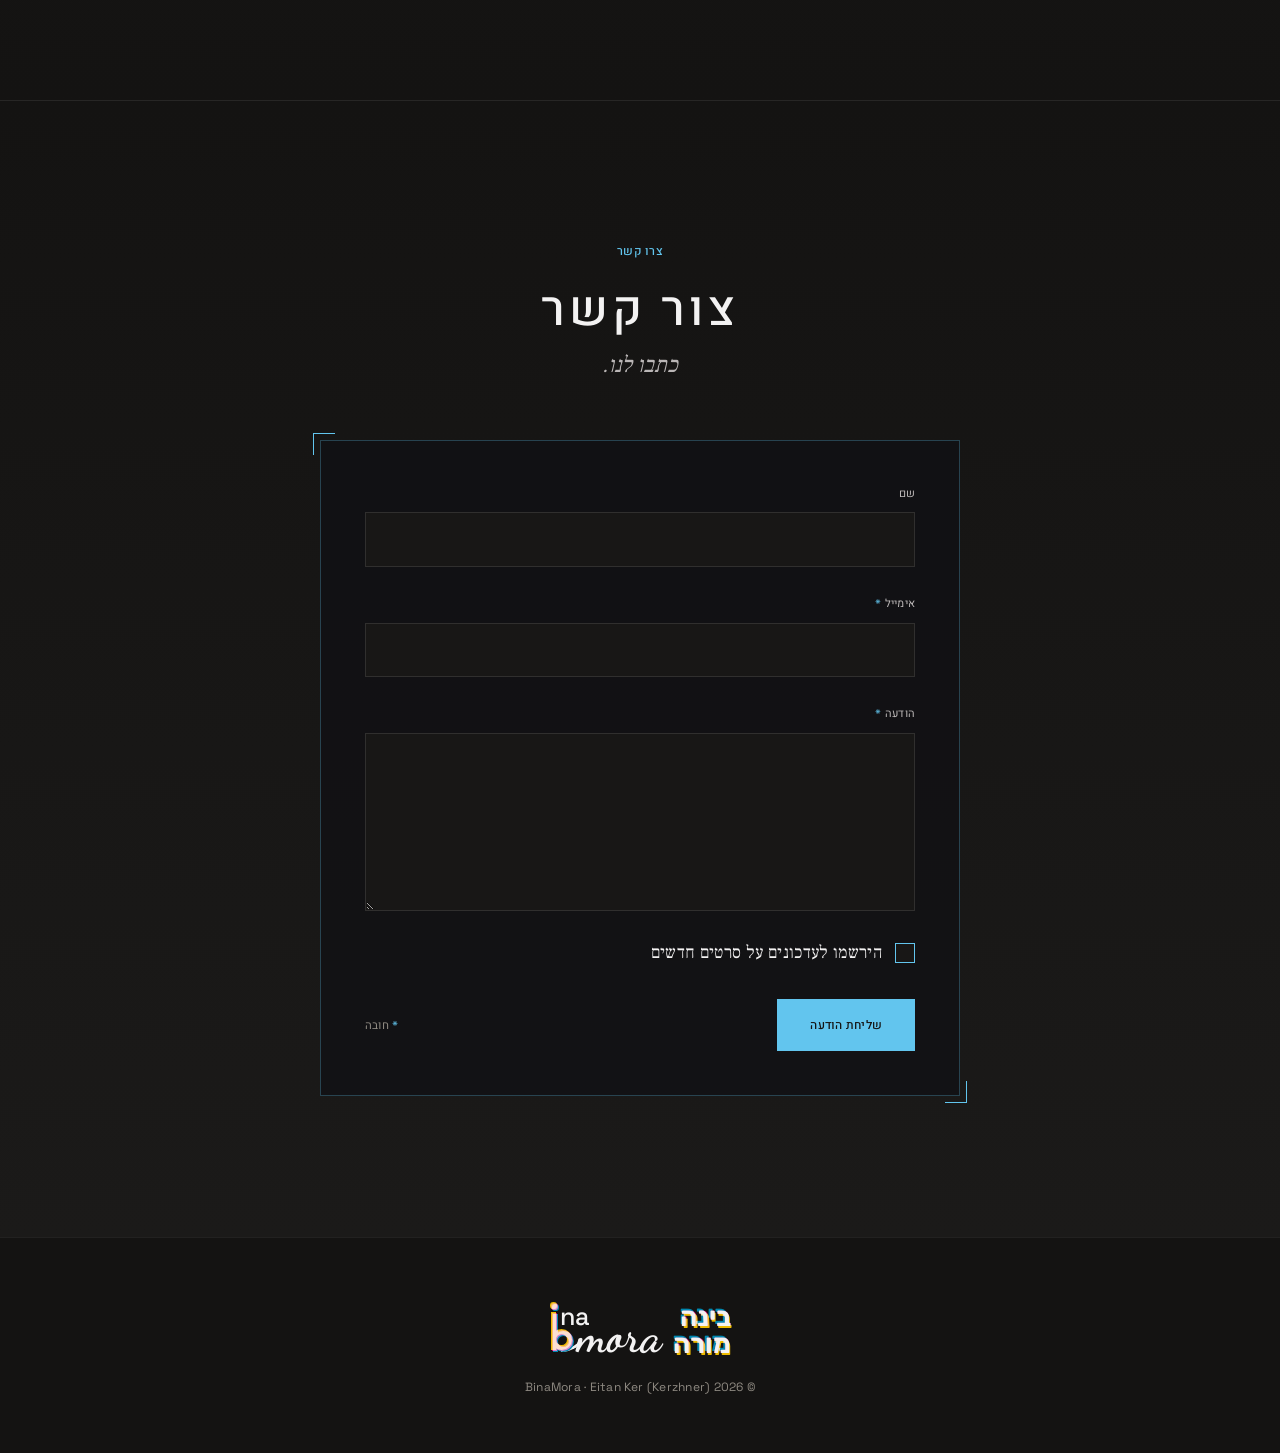
==== commit ced5b9a9: "Overlay player smaller and centred on phones/landscape (safe-area aware); play buttons dead centre w" ====
--- a/he/index.html
+++ b/he/index.html
@@ -90,7 +90,7 @@
   <link href="https://fonts.googleapis.com/css2?family=Space+Grotesk:wght@400;500;700&family=Source+Serif+4:ital,wght@1,400&family=Heebo:wght@400;500;700&family=Frank+Ruhl+Libre:wght@400;500&family=Rubik:wght@500;600;700&display=swap" rel="stylesheet">
   <!-- Logo script face, subset to the four letters it draws -->
   <link href="https://fonts.googleapis.com/css2?family=Dancing+Script:wght@700&text=mora&display=block" rel="stylesheet">
-  <link rel="stylesheet" href="../styles.css?v=4">
+  <link rel="stylesheet" href="../styles.css?v=6">
   <link rel="stylesheet" href="../assets/bg/bg.css">
 </head>
 <body>
@@ -311,7 +311,7 @@
     <p class="footer__copy">© 2026 BinaMora · Eitan Ker (Kerzhner)</p>
   </footer>
 
-  <script src="../main.js?v=5" defer></script>
+  <script src="../main.js?v=6" defer></script>
   <script src="../assets/bg/bg.js?v=7" defer></script>
 <!-- Cloudflare Web Analytics --><script defer src='https://static.cloudflareinsights.com/beacon.min.js' data-cf-beacon='{"token": "05b15c5d7b0f4cefab8ba37933cc589b"}'></script><!-- End Cloudflare Web Analytics -->
 </body>
--- a/styles.css
+++ b/styles.css
@@ -469,3 +469,74 @@
 .card__video.is-playing .card__copy{opacity:.55}
 .card__video.is-playing:hover .card__copy,.card__video.is-playing .card__copy:focus-visible{opacity:1}
 @media (pointer:coarse){.card__copy{min-height:44px;padding:.5rem .85rem}}
+/* ---- #tutor-video overlay player: ~90% of the viewport, dim blurred backdrop, branded controls ---- */
+html.tvp-open{overflow:hidden}
+.tvp{position:fixed;inset:0;z-index:1000;display:grid;place-items:center;background:rgba(6,6,8,.62);backdrop-filter:blur(10px) saturate(.8);-webkit-backdrop-filter:blur(10px) saturate(.8);opacity:0;transition:opacity .35s var(--ease)}
+.tvp.is-in{opacity:1}
+.tvp__panel{position:relative;width:min(90vw,calc(90vh * 16 / 9));aspect-ratio:16/9;max-height:90vh;border-radius:18px;overflow:hidden;background:#0b0b0d;border:1px solid rgba(237,187,0,.28);box-shadow:0 30px 90px rgba(0,0,0,.65),0 0 0 1px rgba(255,255,255,.04),0 0 60px rgba(237,187,0,.08);transform:scale(.97);transition:transform .45s var(--ease)}
+.tvp.is-in .tvp__panel{transform:none}
+.tvp__panel:fullscreen{width:100vw;height:100vh;max-height:none;aspect-ratio:auto;border-radius:0;border:0}
+.tvp__vid{position:absolute;inset:0;width:100%;height:100%;object-fit:contain;background:#0b0b0d;cursor:pointer}
+.tvp svg{width:100%;height:100%;fill:currentColor}
+.tvp svg .w{fill:none;stroke:currentColor;stroke-width:2;stroke-linecap:round;stroke-linejoin:round}
+.tvp__big{position:absolute;left:50%;top:50%;width:clamp(68px,9vmin,104px);height:clamp(68px,9vmin,104px);transform:translate(-50%,-50%);padding:clamp(18px,2.6vmin,28px);border-radius:50%;border:1.5px solid var(--c-yellow);background:rgba(14,13,12,.62);color:var(--c-yellow);cursor:pointer;box-shadow:0 0 0 8px rgba(237,187,0,.1),0 14px 40px rgba(0,0,0,.5);backdrop-filter:blur(6px);-webkit-backdrop-filter:blur(6px);transition:transform .25s var(--ease),background-color .25s,opacity .3s,box-shadow .25s}
+.tvp__big svg{margin-left:6%}
+.tvp__big:hover,.tvp__big:focus-visible{transform:translate(-50%,-50%) scale(1.06);background:rgba(237,187,0,.18);box-shadow:0 0 0 12px rgba(237,187,0,.14),0 14px 40px rgba(0,0,0,.5)}
+.tvp.is-playing .tvp__big{opacity:0;pointer-events:none}
+.tvp__close{position:absolute;top:clamp(10px,1.6vmin,18px);inset-inline-end:clamp(10px,1.6vmin,18px);z-index:3;width:44px;height:44px;padding:12px;border-radius:50%;border:1px solid rgba(255,255,255,.18);background:rgba(11,11,13,.62);color:#f3f2f2;cursor:pointer;backdrop-filter:blur(6px);-webkit-backdrop-filter:blur(6px);transition:background-color .2s,border-color .2s,color .2s,opacity .35s}
+.tvp__close:hover,.tvp__close:focus-visible{border-color:var(--c-yellow);color:var(--c-yellow);background:rgba(237,187,0,.14)}
+.tvp__bar{position:absolute;left:0;right:0;bottom:0;z-index:2;display:flex;align-items:center;gap:clamp(.4rem,1.2vw,.9rem);padding:2.6rem clamp(.7rem,1.8vw,1.3rem) clamp(.6rem,1.4vw,1rem);background:linear-gradient(180deg,transparent,rgba(6,6,8,.82));transition:opacity .35s var(--ease),transform .35s var(--ease)}
+.tvp.is-idle .tvp__bar,.tvp.is-idle .tvp__close{opacity:0;pointer-events:none}
+.tvp.is-idle .tvp__bar{transform:translateY(8px)}
+.tvp.is-idle{cursor:none}
+.tvp__btn{flex:none;width:40px;height:40px;padding:9px;border:0;border-radius:50%;background:transparent;color:#f3f2f2;cursor:pointer;transition:color .2s,background-color .2s}
+.tvp__btn:hover,.tvp__btn:focus-visible{color:var(--c-yellow);background:rgba(237,187,0,.12)}
+.tvp__seek{flex:1;min-width:60px;height:28px;display:flex;align-items:center;cursor:pointer;touch-action:none}
+.tvp__track{position:relative;width:100%;height:4px;border-radius:4px;background:rgba(255,255,255,.18);transition:height .2s}
+.tvp__seek:hover .tvp__track,.tvp.is-scrub .tvp__track,.tvp__seek:focus-visible .tvp__track{height:6px}
+.tvp__buf,.tvp__fill{position:absolute;top:0;bottom:0;inset-inline-start:0;border-radius:inherit}
+.tvp__buf{background:rgba(255,255,255,.18)}
+.tvp__fill{background:linear-gradient(90deg,#d99e00,var(--c-yellow));box-shadow:0 0 10px rgba(237,187,0,.45)}
+[dir="rtl"] .tvp__fill{background:linear-gradient(270deg,#d99e00,var(--c-yellow))}
+.tvp__knob{position:absolute;top:50%;width:14px;height:14px;margin-inline-start:-7px;border-radius:50%;background:var(--c-yellow);box-shadow:0 0 0 4px rgba(237,187,0,.22);transform:translateY(-50%) scale(0);transition:transform .2s}
+.tvp__seek:hover .tvp__knob,.tvp.is-scrub .tvp__knob,.tvp__seek:focus-visible .tvp__knob{transform:translateY(-50%) scale(1)}
+.tvp__seek:focus-visible{outline:none}.tvp__seek:focus-visible .tvp__track{outline:2px solid var(--c-yellow);outline-offset:6px}
+.tvp__time{flex:none;font:500 .78rem/1 var(--sans);letter-spacing:.04em;font-variant-numeric:tabular-nums;color:#f3f2f2;white-space:nowrap}
+.tvp__time .tvp__dur{color:rgba(243,242,242,.6)}
+.tvp__volw{flex:none;display:flex;align-items:center;gap:.2rem}
+.tvp__vol{--v:100%;width:84px;height:4px;margin:0;-webkit-appearance:none;appearance:none;border-radius:4px;cursor:pointer;background:linear-gradient(90deg,var(--c-yellow) var(--v),rgba(255,255,255,.2) var(--v))}
+[dir="rtl"] .tvp__vol{background:linear-gradient(270deg,var(--c-yellow) var(--v),rgba(255,255,255,.2) var(--v))}
+.tvp__vol::-webkit-slider-thumb{-webkit-appearance:none;width:12px;height:12px;border-radius:50%;background:var(--c-yellow);border:0}
+.tvp__vol::-moz-range-thumb{width:12px;height:12px;border-radius:50%;background:var(--c-yellow);border:0}
+@media (max-width:700px),(pointer:coarse){
+  .tvp__panel{width:94vw;border-radius:14px}
+  .tvp__bar{gap:.3rem;padding:2rem .5rem .45rem}
+  .tvp__btn{width:44px;height:44px;padding:11px}
+  .tvp__vol{display:none}
+  .tvp__time{font-size:.72rem}
+  .tvp__close{width:44px;height:44px}
+}
+@media (prefers-reduced-motion:reduce){.tvp,.tvp__panel,.tvp__bar{transition:none}}
+.tvp:not(.is-started) .tvp__big{top:80%}
+.tvp:not(.is-started) .tvp__big:hover,.tvp:not(.is-started) .tvp__big:focus-visible{transform:translate(-50%,-50%) scale(1.06)}
+@media (max-width:700px),(pointer:coarse){.tvp:not(.is-started) .tvp__big{top:76%;width:56px;height:56px;padding:15px}}
+.tvp__big{z-index:3}
+.tvp:not(.is-started) .tvp__bar{opacity:0;pointer-events:none}
+.tvp button:focus-visible,.tvp input:focus-visible{outline:2px solid var(--c-yellow);outline-offset:3px}
+@media (max-width:700px),(pointer:coarse){.tvp:not(.is-started) .tvp__big{top:auto;bottom:6px;width:46px;height:46px;padding:13px;transform:translateX(-50%);box-shadow:0 0 0 5px rgba(237,187,0,.1),0 8px 24px rgba(0,0,0,.5)}.tvp:not(.is-started) .tvp__big:hover,.tvp:not(.is-started) .tvp__big:focus-visible{transform:translateX(-50%) scale(1.06)}.tvp__close{width:40px;height:40px;padding:11px;top:8px;inset-inline-end:8px}}
+/* overlay player on phones and short/landscape screens: smaller panel, centred with generous top/bottom margins, safe-area aware */
+@media (max-width:600px),(max-height:500px){
+  .tvp{--tvp-m:13vh;padding:calc(var(--tvp-m) + env(safe-area-inset-top,0px)) calc(7vw + env(safe-area-inset-right,0px)) calc(var(--tvp-m) + env(safe-area-inset-bottom,0px)) calc(7vw + env(safe-area-inset-left,0px));box-sizing:border-box}
+  @supports (height:100dvh){.tvp{--tvp-m:13dvh}}
+  .tvp__panel{width:min(86vw,calc((100vh - 2 * var(--tvp-m) - env(safe-area-inset-top,0px) - env(safe-area-inset-bottom,0px)) * 16 / 9));max-height:none;border-radius:14px}
+  @supports (height:100dvh){.tvp__panel{width:min(86vw,calc((100dvh - 2 * var(--tvp-m) - env(safe-area-inset-top,0px) - env(safe-area-inset-bottom,0px)) * 16 / 9))}}
+  .tvp__bar{padding:1.8rem .55rem .5rem}
+  .tvp__close{top:8px;inset-inline-end:8px}
+}
+/* play buttons: dead centre on the card panel and on the overlay before first play; brighter gold on a solid dark disc */
+.card__play{inset:0;margin:auto;transform:none;width:clamp(58px,6.2vw,76px);height:clamp(58px,6.2vw,76px);background:rgba(10,10,12,.88);border:2px solid #ffcf2e;box-shadow:0 0 0 6px rgba(255,207,46,.16),0 10px 30px rgba(0,0,0,.6)}
+.card__play svg{fill:#ffcf2e}
+.card__play:hover,.card__play:focus-visible{transform:scale(1.07);background:rgba(10,10,12,.94);box-shadow:0 0 0 9px rgba(255,207,46,.24),0 10px 30px rgba(0,0,0,.6)}
+.tvp__big,.tvp:not(.is-started) .tvp__big{top:50%;bottom:auto;transform:translate(-50%,-50%);background:rgba(10,10,12,.88);border:2px solid #ffcf2e;color:#ffcf2e;box-shadow:0 0 0 8px rgba(255,207,46,.16),0 14px 40px rgba(0,0,0,.6)}
+.tvp__big:hover,.tvp__big:focus-visible,.tvp:not(.is-started) .tvp__big:hover,.tvp:not(.is-started) .tvp__big:focus-visible{transform:translate(-50%,-50%) scale(1.06);background:rgba(10,10,12,.94);box-shadow:0 0 0 12px rgba(255,207,46,.24),0 14px 40px rgba(0,0,0,.6)}
+@media (max-width:600px),(max-height:500px){.tvp__big,.tvp:not(.is-started) .tvp__big{width:58px;height:58px;padding:16px}}
